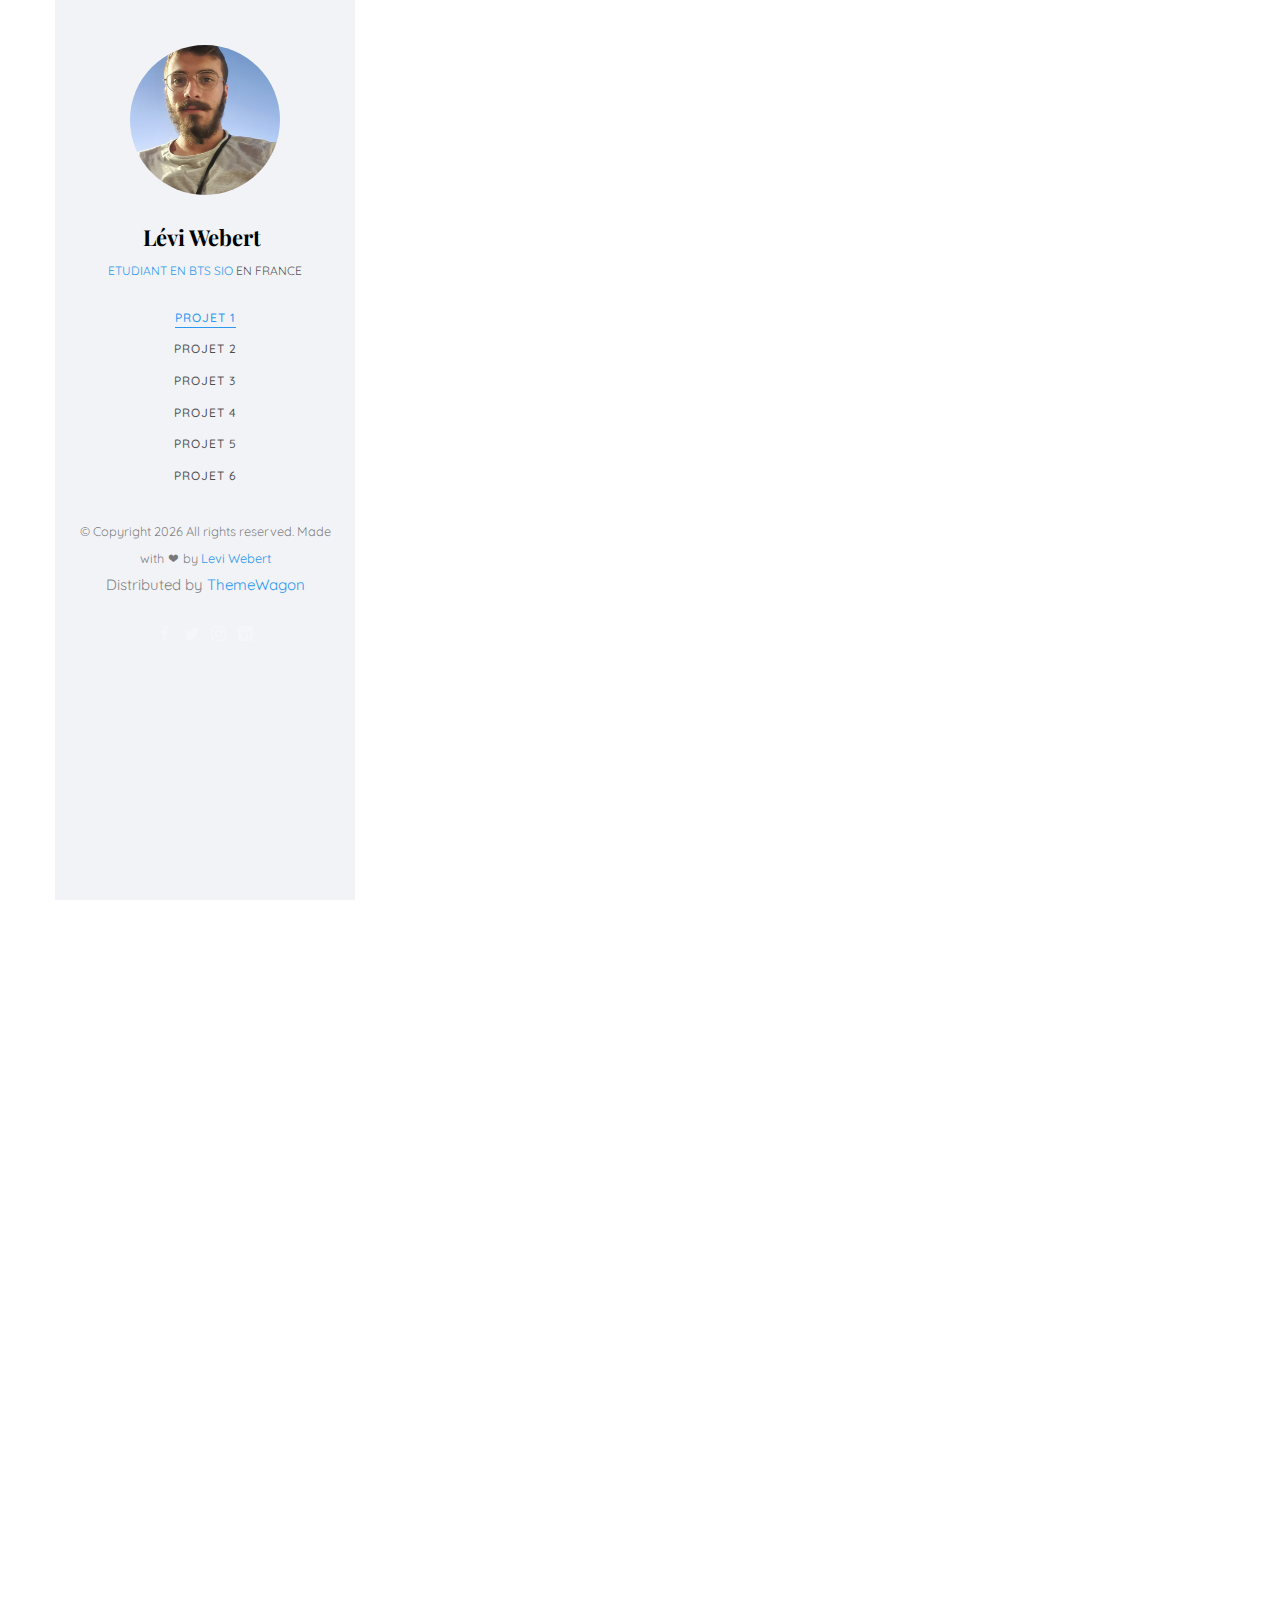
==== portfolio.html @ 9b95a0f9 "Ajout des projets du portfolio" ====
<!DOCTYPE HTML>
<html>
<head>
    <meta charset="utf-8">
    <meta http-equiv="X-UA-Compatible" content="IE=edge">
    <title>Levi Webert</title>
    <meta name="viewport" content="width=device-width, initial-scale=1">
    <meta name="description" content="" />
    <meta name="keywords" content="" />
    <meta name="author" content="" />

    <!-- Facebook and Twitter integration -->
    <meta property="og:title" content=""/>
    <meta property="og:image" content=""/>
    <meta property="og:url" content=""/>
    <meta property="og:site_name" content=""/>
    <meta property="og:description" content=""/>
    <meta name="twitter:title" content="" />
    <meta name="twitter:image" content="" />
    <meta name="twitter:url" content="" />
    <meta name="twitter:card" content="" />

    <!-- Place favicon.ico and apple-touch-icon.png in the root directory -->
    <link rel="shortcut icon" href="favicon.ico">

    <link href="https://fonts.googleapis.com/css?family=Quicksand:300,400,500,700" rel="stylesheet">
    <link href="https://fonts.googleapis.com/css?family=Playfair+Display:400,400i,700" rel="stylesheet">

    <!-- Animate.css -->
    <link rel="stylesheet" href="css/animate.css">
    <!-- Icomoon Icon Fonts-->
    <link rel="stylesheet" href="css/icomoon.css">
    <!-- Bootstrap  -->
    <link rel="stylesheet" href="css/bootstrap.css">
    <!-- Flexslider  -->
    <link rel="stylesheet" href="css/flexslider.css">
    <!-- Flaticons  -->
    <link rel="stylesheet" href="fonts/flaticon/font/flaticon.css">
    <!-- Owl Carousel -->
    <link rel="stylesheet" href="css/owl.carousel.min.css">
    <link rel="stylesheet" href="css/owl.theme.default.min.css">
    <!-- Theme style  -->
    <link rel="stylesheet" href="css/style.css">

    <!-- Modernizr JS -->
    <script src="js/modernizr-2.6.2.min.js"></script>
    <!-- FOR IE9 below -->
    <!--[if lt IE 9]>
    <script src="js/respond.min.js"></script>
    <![endif]-->

</head>
<div id="colorlib-page">
    <div class="container-wrap">
        <a href="#" class="js-colorlib-nav-toggle colorlib-nav-toggle" data-toggle="collapse" data-target="#navbar" aria-expanded="false" aria-controls="navbar"><i></i></a>
        <aside id="colorlib-aside" role="complementary" class="border js-fullheight">
            <div class="text-center">
                <div class="author-img" style="background-image: url(images/photoProfil.jpg);"></div>
                <h1 id="colorlib-logo"><a href="index.html">Lévi Webert</a></h1>
                <span class="position"><a href="#">Etudiant en BTS SIO</a> en France</span>
            </div>
            <nav id="colorlib-main-menu" role="navigation" class="navbar">
                <div id="navbar" class="collapse">
                    <ul>
                        <li class="active"><a href="#" data-nav-section="projet1">Projet 1</a></li>
                        <li class="active"><a href="#" data-nav-section="projet2">Projet 2</a></li>
                        <li class="active"><a href="#" data-nav-section="projet3">Projet 3</a></li>
                        <li class="active"><a href="#" data-nav-section="projet4">Projet 4</a></li>
                        <li class="active"><a href="#" data-nav-section="projet5">Projet 5</a></li>
                        <li class="active"><a href="#" data-nav-section="projet6">Projet 6</a></li>

                    </ul>
                </div>
            </nav>

            <div class="colorlib-footer">
                <p><small>&copy; <!-- Link back to Colorlib can't be removed. Template is licensed under CC BY 3.0. -->
                    Copyright <script>document.write(new Date().getFullYear());</script> All rights reserved. Made with <i class="icon-heart" aria-hidden="true"></i> by <a href="https://colorlib.com" target="_blank">Levi Webert</a>
                    <!-- Link back to Colorlib can't be removed. Template is licensed under CC BY 3.0. --> </small> <span>Distributed by <a href="https://themewagon.com" target="_blank">ThemeWagon</a></span> </p>
                <ul>
                    <li><a href="#"><i class="icon-facebook2"></i></a></li>
                    <li><a href="#"><i class="icon-twitter2"></i></a></li>
                    <li><a href="#"><i class="icon-instagram"></i></a></li>
                    <li><a href="#"><i class="icon-linkedin2"></i></a></li>
                </ul>
            </div>

        </aside>
        <div id="colorlib-main">
            <section class="colorlib-work" data-section="projet1">
                <div class="colorlib-narrow-content">
                    <div class="row">
                        <div class="col-md-12 col-md-offset-3 col-md-pull-3 animate-box" data-animate-effect="fadeInLeft">
                            <span class="heading-meta">Projet 1</span>
                            <h2 class="colorlib-heading">Projet QCM de première année</h2>
                            <p class="bg-info">Présentation du projet :</p>
                            <p class="">Le présent projet est le gros projet de la première année de BTS SIO option SLAM</p>
                            <p class="">Nous l’avons réalisé dans le cadre des cours d’atelier
                                professionnel. Nous devions gérer l’organisation de notre projet, et celle-ci n’es pas du tout bien faite.
                                Cependant, le projet a quand même pu être en partie fonctionnel et c’est pour moi la meilleure façon d’apprendre
                                c’est-à-dire en commençant par commettre des erreurs et les assumer. J’assume ainsi devant vous aujourd’hui mes
                                erreurs passées mais dont je suis fier, car aujourd’hui elles m’ont permis de comprendre comment bien travailler son
                                code.</p>
                            <p class="bg-info">Expressions des besoins :</p>
                            <p class="">(texte de besoin tiré du document Word servant au indication du
                                TP, écris par M. Buffeteau)</p>
                            <p class="">Un questionnaire comprend plusieurs questions.</p>
                            <p class="">Une question possède plusieurs réponses possibles. Parmi toutes
                                les réponses possibles, 1 seule ou plusieurs peuvent être des bonnes réponses.</p>
                            <p id="df488bcb-a6db-42e9-9e8f-5080b9cf356f" class="">Il n’est pas possible de revenir en arrière sur les questions et
                                on considèrera, pour des mesures de simplification, que l’utilisateur donnera toujours au moins une réponse à une
                                question.</p>
                            <p id="4c7d223c-669d-45f4-9b64-6bc69dd0afb2" class="">A la fin du questionnaire, on affiche une page résultat.</p>
                            <p id="67bc4832-1713-4da9-aa6c-a50fb4dda542" class="">Pour cela, vous vous aiderez de la base de données dont le script
                                vous est fourni et dont voici le schéma.</p>
                            <p id="d41b828c-1b6f-47b3-ae16-f1a58bb932b9" class="">Définition des ressources matérielles et logicielles:</p>
                            <p id="7d6de31c-eac2-48ce-9835-cf3073b924a1" class="">Hardware : Ordinateur personnel -&gt; MacBook Air M1 2020</p>
                            <p id="c30332f6-11e2-4fc2-ba29-2db1b9392987" class="">IDE : VS code</p>
                            <p id="51d798b8-e9b6-4fe4-8b7c-fb4258df7db2" class="">Logiciel de collaboration : GitHub</p>
                            <p id="db63d56f-7ef1-43d2-a005-bd244660c845" class="">Langage utilisé : HTML ;CSS ;JAVASCRIPT ; PHP</p>
                            <p id="55cf243a-2195-4913-890a-09f595c0984a" class="">Bibliothèque et framework : JQuery, tailwind css</p>
                            <p id="522e0841-2ffd-48ea-b0c0-c4f24f7225d7" class="">Cahier des charges :</p>
                            <h2 id="2433819e-f43e-48ef-9a1c-7e7cdae07e76" class="">Front-office</h2>
                            <ul id="8fbd3c02-435c-47b8-86e4-02ea6881ab27" class="bulleted-list">
                                <li style="list-style-type:disc">S’authentifier</li>
                            </ul>
                            <ul id="b1b3e981-df2d-421c-99cc-b0febd3d26b4" class="bulleted-list">
                                <li style="list-style-type:disc">S’inscrire</li>
                            </ul>
                            <ul id="d640ede6-6d21-4a39-b50d-3d0a6448102b" class="bulleted-list">
                                <li style="list-style-type:disc">Choix du questionnaire</li>
                            </ul>
                            <ul id="0a0f3e0e-1f7a-4e76-a3ea-290a52b3479a" class="bulleted-list">
                                <li style="list-style-type:disc">Affichage des questions</li>
                            </ul>
                            <ul id="926a7f0a-72da-49a2-9eb9-3a52db3b8980" class="bulleted-list">
                                <li style="list-style-type:disc">Répondre aux questions</li>
                            </ul>
                            <ul id="492d4a70-2be3-48b2-a2d1-62c0281910b1" class="bulleted-list">
                                <li style="list-style-type:disc">Page de résultat</li>
                            </ul>
                            <h2 id="0a108e2e-4918-419d-9729-b75dfba72956" class="">Back-office</h2>
                            <ul id="d130e723-f9c9-4b17-8b44-4b4244e4eb8b" class="bulleted-list">
                                <li style="list-style-type:disc">Création d’une nouvelle question avec ses réponses.</li>
                            </ul>
                            <ul id="7f78e2ec-c58f-4bd8-afdb-90f4682bc3d9" class="bulleted-list">
                                <li style="list-style-type:disc">Création d’un nouveau questionnaire.</li>
                            </ul>
                            <ul id="9b3bcda0-8187-4a06-8681-250b6322b9af" class="bulleted-list">
                                <li style="list-style-type:disc">Affectation des questions à un questionnaire.</li>
                            </ul>
                            <a href="https://github.com/GloireDianzenza/ProjetQCM">Lien vers le repositorie GITHUB du projet</a>
                            <a href="http://localhost:8888/SIO1B/ProjetQCM/vueAuthentification/acceuil.php">Lien vers le projet QCM</a>
                        </div>

                    </div>

                </div>


            </section>
            <section class="colorlib-work" data-section="projet2">
                <div class="colorlib-narrow-content">
                    <div class="row">
                        <div class="col-md-12 col-md-offset-3 col-md-pull-3 animate-box" data-animate-effect="fadeInLeft">
                            <span class="heading-meta">Projet 2</span>
                            <h2 class="colorlib-heading">Projet de stage de première année</h2>
                            <p class="bg-info" id="e557397b-94f0-4e34-82c6-fc3f5ed89de3" class="">Expressions des besoins :</p>
                            <p id="939169bd-5fcc-425b-9935-db30ccbe8845" class="">L’entreprise Sogefa-France a besoin d’un site internet pour
                                proposer ses services en lignes. Elle effectue des travaux de ravalement de façades et d’isolation thermique
                                d’extérieure. Pour pouvoir toucher des clients dans toute la France et proposer des devis plus facilement le site
                                devra être centré sur la présentation des services proposés et sur l’accès à des formulaires de contact qui
                                permettront au client de faire une demande de devis en ligne. Ensuite, Sogefa pourra récupérer les demandes du
                                client et ses coordonnées pour pouvoir le contacter et faire un devis avec lui. Le site devra donc être très
                                présentable et simple à comprendre pour les utilisateurs en proposant quelques formulaires de contact.</p>
                            <p id="9cf8974a-85ac-406e-a505-768ad5971022" class="">Définition des ressources matérielles et logicielles:</p>
                            <p id="668ca1e7-ca42-4476-af97-8a0a1e3e8839" class="">En complément de WordPress j’ai utilisé les extensions suivantes :
                            </p>
                            <ul id="5dbf00ae-a08d-4064-a6ce-8864d6046549" class="bulleted-list">
                                <li style="list-style-type:disc">elementor pro pour ses formulaires et quelque très bon widget qu’il propose</li>
                            </ul>
                            <ul id="35b35f75-2511-4ee4-83b9-03edd8a39809" class="bulleted-list">
                                <li style="list-style-type:disc">contact form 7 pour proposer des formulaires de contact simple</li>
                            </ul>
                            <ul id="edfd6aa0-5e7a-4bcd-8575-83a93e9cc53f" class="bulleted-list">
                                <li style="list-style-type:disc">jetpopup pour pouvoir créer des popup</li>
                            </ul>
                            <ul id="6043be45-2733-416b-bee1-709f1ec58cfa" class="bulleted-list">
                                <li style="list-style-type:disc">et quelque autre extension pour booster les performances du site et permettre son
                                    référencement</li>
                            </ul>
                            <p id="3db727d8-db89-4efe-b7dd-4b5cef056682" class="">Je le fais avec un Mac M1 sur la dernière version de MacOs en
                                utilisant le navigateur opéra. Pour héberger le site on utilise les services d’hébergement de IONOS.</p>
                            <p id="edc45229-fd71-46bb-8a23-88b5f0cb7b30" class="">Cahier des charges :</p>
                            <p id="edd2ca22-6d12-4a0c-961c-d4f26aa39b47" class="">Le site devra présenter 8 pages :</p>
                            <ul id="6bb8120a-9d2e-41a0-8265-e6449185dd76" class="bulleted-list">
                                <li style="list-style-type:disc">La page d’accueil qui présente brièvement l’entreprise et les services proposés
                                </li>
                            </ul>
                            <ul id="3e5bdfdd-4d24-4883-8b8d-82cdfa90a972" class="bulleted-list">
                                <li style="list-style-type:disc">Deux pages présentant les 2 services que fait notre client</li>
                            </ul>
                            <ul id="1d0c1c76-ce13-4639-b6e2-3753ecd60ed2" class="bulleted-list">
                                <li style="list-style-type:disc">une page présentant des réalisations de services déjà réalisés</li>
                            </ul>
                            <ul id="f30fd2cb-79f7-4456-aad7-967e7b2dd12e" class="bulleted-list">
                                <li style="list-style-type:disc">une page qui présente un catalogue sous forme de livre à lire</li>
                            </ul>
                            <ul id="a8e9e442-a013-4412-877d-4a94335e02d0" class="bulleted-list">
                                <li style="list-style-type:disc">une page « qui sommes-nous »</li>
                            </ul>
                            <ul id="4168c476-f94f-45bc-a427-39c1d18a8884" class="bulleted-list">
                                <li style="list-style-type:disc">une page contactez-nous avec un formulaire de contact et une page Devis qui propose
                                    un ---formulaire pour faire un devis</li>
                            </ul>
                            <ul id="9c876a2a-86ed-4294-b3cf-192bffc96ffe" class="bulleted-list">
                                <li style="list-style-type:disc">Aussi il devra permettre de :</li>
                            </ul>
                            <ul id="7e6d4348-92e8-45fb-9db3-9bb0e9fdecce" class="bulleted-list">
                                <li style="list-style-type:disc">Réaliser un devis et l’envoyer à Sogefa</li>
                            </ul>
                            <ul id="b59a88d5-314e-47a9-9f71-fa2dbdc7d275" class="bulleted-list">
                                <li style="list-style-type:disc">Contacter sogefa</li>
                            </ul>
                            <ul id="291a90a9-37a6-4e7e-ad9f-a7e6f1536ac0" class="bulleted-list">
                                <li style="list-style-type:disc">Faire une demande de rappel immédiat</li>
                            </ul>
                            <a href="https://sogefa-france.fr/">Lien vers le site en ligne</a>
                        </div>
                    </div>
                </div>

            </section>
            <section class="colorlib-work" data-section="projet3">
                <div class="colorlib-narrow-content">
                    <div class="row">
                        <div class="col-md-12 col-md-offset-3 col-md-pull-3 animate-box" data-animate-effect="fadeInLeft">
                            <span class="heading-meta">Projet 3</span>
                            <h2 class="colorlib-heading">Projet de deuxième année (version WEB)</h2>
                            <p class="bg-info" id="b79f55f7-a541-41b0-938c-86713af15711" class="">Présentation du projet :</p>
                            <p id="b2ff0a31-8f84-4cb9-aa36-cac928ea189f" class="">Le projet Auto-École-ORT est une interface de gestion pour une
                                auto-école avec un front-office pour l’élève, un autre pour le moniteur, et un back-office pour l’admin. On peut y
                                consulter des plannings et différentes statistiques.</p>
                            <p id="9e5b5fbd-3c44-439e-8449-1121477b97e1" class="">Il s’agit de la version Web qui est faites en php avec le
                                framework Symfony.</p>
                            <p class="bg-info" id="90f60851-f8b5-4c34-aec9-dfe671223350" class="">Expressions des besoins :</p>
                            <p id="b276141a-59b9-4114-954a-0b6c1a04b25f" class="">L’application propose les fonctionnalités suivantes :</p>
                            <ul id="78d38971-e0a8-4698-9ed3-1ae017ee819b" class="bulleted-list">
                                <li style="list-style-type:disc">Gestion des leçons</li>
                            </ul>
                            <ul id="a78b11c7-12c9-4a82-a246-6cb796976273" class="bulleted-list">
                                <li style="list-style-type:disc">Gestion des moniteurs</li>
                            </ul>
                            <ul id="c1226f74-bb8a-48f9-a026-d9e0b8fd780f" class="bulleted-list">
                                <li style="list-style-type:disc">Gestion des véhicules</li>
                            </ul>
                            <ul id="ea2008aa-9da1-42f2-8152-947036a48efd" class="bulleted-list">
                                <li style="list-style-type:disc">Gestion des élèves</li>
                            </ul>
                            <ul id="49e45b78-0555-47ec-978f-836972f5af90" class="bulleted-list">
                                <li style="list-style-type:disc">Gestion des licences</li>
                            </ul>
                            <ul id="dcf358bf-89b8-4080-a00a-57b15b216f5e" class="bulleted-list">
                                <li style="list-style-type:disc">Gestion des catégories</li>
                            </ul>
                            <p class="bg-info" id="a88bdde6-79e2-4790-9c64-c94354bc4b9e" class="">Définition des ressources matérielles et logicielles:</p>
                            <p id="81582dff-c153-4809-8d98-ebc0c5c44db5" class="">Ordinateur personnel =&gt; MacBook Air M1 2020</p>
                            <p id="a2ab7c92-b66a-481a-8218-e5d34457464f" class="">IDE =&gt; PhpStorm</p>
                            <p id="18a46134-ed5d-4717-baff-905b18775648" class="">Techno =&gt; html, php, Symfony</p>
                            <p id="72907b99-b1c2-4f03-a9cc-4123a4425dc6" class="">Cahier des charges :</p>
                            <p id="abfc0d50-29c6-43f0-a762-35df81ed8377" class=""><strong>Pour un élève</strong></p>
                            <ul id="33586444-b9a1-4d38-b96a-6f641b512f1f" class="bulleted-list">
                                <li style="list-style-type:disc">Se connecter<ul id="d5905da9-b932-4d19-b442-19de42650e53" class="bulleted-list">
                                        <li style="list-style-type:circle">Inscription d’un élève (uniquement pour le projet WEB)</li>
                                    </ul>
                                </li>
                            </ul>
                            <ul id="3c4499b0-948a-40c5-89fc-3b247d3ddbc7" class="bulleted-list">
                                <li style="list-style-type:disc">Modifier ses informations personnelles</li>
                            </ul>
                            <ul id="a5af8932-afe2-473c-9415-868339200a75" class="bulleted-list">
                                <li style="list-style-type:disc">Visualiser son planning</li>
                            </ul>
                            <ul id="237941b0-94e3-49c5-847a-23c7d76e599d" class="bulleted-list">
                                <li style="list-style-type:disc">S’inscrire à une leçon</li>
                            </ul>
                            <ul id="5a7fce29-abae-46d3-b1ec-6d5f613fc482" class="bulleted-list">
                                <li style="list-style-type:disc">Obtenir quelques statistiques :<ul id="144055cc-ddb6-4f79-b0fe-fed62202e011"
                                                                                                    class="bulleted-list">
                                        <li style="list-style-type:circle">Connaître le montant actuel de son permis en fonction des leçons réglées
                                            ou pas.</li>
                                    </ul>
                                    <ul id="59b7fde9-3287-4f15-a6c5-b0df63e83911" class="bulleted-list">
                                        <li style="list-style-type:circle">Connaître le montant des leçons qu’il lui reste à payer.</li>
                                    </ul>
                                    <ul id="b40938d6-2b52-4f59-813f-e7cb734699b4" class="bulleted-list">
                                        <li style="list-style-type:circle">Connaître son nombre de leçons déjà passées, à faire, …</li>
                                    </ul>
                                </li>
                            </ul>
                            <p id="ff4a5c8b-a607-458a-82f2-2162d91a3084" class=""><strong>Pour un moniteur</strong></p>
                            <ul id="526c9409-758c-495e-9d07-09365eac16cd" class="bulleted-list">
                                <li style="list-style-type:disc">Se connecter</li>
                            </ul>
                            <ul id="701f08ef-53f5-48b6-b2a2-0e9b3975c6a3" class="bulleted-list">
                                <li style="list-style-type:disc">Modifier ses informations personnelles</li>
                            </ul>
                            <ul id="201f149c-5c08-4961-a5e8-9bfcc5fff1da" class="bulleted-list">
                                <li style="list-style-type:disc">Visualiser son planning</li>
                            </ul>
                            <ul id="4e17b8bb-d9ec-424f-9cb4-a2861616dd70" class="bulleted-list">
                                <li style="list-style-type:disc">Ajouter une nouvelle licence qu’il vient d’obtenir</li>
                            </ul>
                            <ul id="9bf83642-81c0-4e66-afc7-312b2bc48c09" class="bulleted-list">
                                <li style="list-style-type:disc">Obtenir quelques statistiques :<ul id="6d60e884-3f34-4f8f-833e-a4ed4d527065"
                                                                                                    class="bulleted-list">
                                        <li style="list-style-type:circle">Connaître son chiffre d’affaires : à la journée / à la semaine / au mois
                                            / par trimestre ….</li>
                                    </ul>
                                    <ul id="fb2ff1a5-e086-4dda-94bc-6ad4b5c2bc6b" class="bulleted-list">
                                        <li style="list-style-type:circle">Connaître son nombre de leçons : à la journée / à la semaine / au mois /
                                            par trimestre ….</li>
                                    </ul>
                                </li>
                            </ul>
                            <p id="d0e85d27-4f9f-4c97-8ced-91869987a946" class=""><strong>Pour la responsable de l’auto-école</strong></p>
                            <ul id="3b10be46-4736-4f96-8463-e763ffb5e114" class="bulleted-list">
                                <li style="list-style-type:disc">Se connecter</li>
                            </ul>
                            <ul id="09538d36-67fb-4331-ac2f-2bd8d1b0f731" class="bulleted-list">
                                <li style="list-style-type:disc">Obtenir diverses statistiques<ul id="22cd0b55-f13d-4c1b-bf8e-6c76d9b487bb"
                                                                                                  class="bulleted-list">
                                        <li style="list-style-type:circle">Connaître le ou les véhicules les plus utilisés</li>
                                    </ul>
                                    <ul id="4d6b95c7-0467-4b04-a5c5-60856dc1749b" class="bulleted-list">
                                        <li style="list-style-type:circle">Connaître son chiffre d’affaires : à la journée / à la semaine / au mois
                                            / par trimestre ….</li>
                                    </ul>
                                    <ul id="731acbff-549d-4289-9653-2b47aeded54a" class="bulleted-list">
                                        <li style="list-style-type:circle">Connaître le ou les moniteurs les plus sollicités</li>
                                    </ul>
                                    <ul id="cac5d7f9-7526-4eae-a74e-66988accb1e8" class="bulleted-list">
                                        <li style="list-style-type:circle">Connaître le nombre de leçons<ul
                                                    id="3c183daf-5cb3-4d47-bdfa-5b0987b3f304" class="bulleted-list">
                                                <li style="list-style-type:square">Par moniteur</li>
                                            </ul>
                                            <ul id="0d18f9d4-aff4-44fa-99b7-66d073e61d7a" class="bulleted-list">
                                                <li style="list-style-type:square">Par véhicule</li>
                                            </ul>
                                            <ul id="0f5e50e4-71b3-476d-b01b-0dedabd45561" class="bulleted-list">
                                                <li style="list-style-type:square">Par catégorie</li>
                                            </ul>
                                        </li>
                                    </ul>
                                </li>
                            </ul>
                            <ul id="223e2e0b-d429-4c51-9e39-210cc96e81dc" class="bulleted-list">
                                <li style="list-style-type:disc">Ajouter un nouveau véhicule<ul id="c6704b75-54be-417c-9400-6c6b912493e5"
                                                                                                class="bulleted-list">
                                        <li style="list-style-type:circle">Modifier un véhicule</li>
                                    </ul>
                                </li>
                            </ul>
                            <ul id="3de3bc8b-c2aa-4b83-b8ed-79707dc71921" class="bulleted-list">
                                <li style="list-style-type:disc">Ajouter une nouvelle catégorie<ul id="94934c03-bd78-4ad3-bff7-9996a126fb66"
                                                                                                   class="bulleted-list">
                                        <li style="list-style-type:circle">Modifier une catégorie</li>
                                    </ul>
                                </li>
                            </ul>
                            <ul id="278b1408-4f29-4c8f-86b4-3c363dd4dd11" class="bulleted-list">
                                <li style="list-style-type:disc">Ajouter un nouveau moniteur</li>
                            </ul>
                            <ul id="a14f76b2-1a1d-4ce9-b095-83846f2342e2" class="bulleted-list">
                                <li style="list-style-type:disc">Visualiser le planning des leçons</li>
                            </ul>
                            <ul id="5582a515-9cbd-4898-97a5-0d549fb83f99" class="bulleted-list">
                                <li style="list-style-type:disc">Visualiser le planning d’un moniteur</li>
                            </ul>
                            <ul id="a5162c71-d61f-408f-b3bf-27c3ebb06b72" class="bulleted-list">
                                <li style="list-style-type:disc">Visualiser le planning d’un élève</li>
                            </ul>
                            <a href="https://github.com/ort-montreuil/BTS-SIO-ALT-G1-2023-AutoEcole-Web">Lien vers le GITHUB</a>
                        </div>
                </div>

                </div>


            </section>
            <section class="colorlib-work" data-section="projet4">
                <div class="colorlib-narrow-content">
                    <div class="row">
                        <div class="col-md-12 col-md-offset-3 col-md-pull-3 animate-box" data-animate-effect="fadeInLeft">
                            <span class="heading-meta">Projet 4</span>
                            <h2 class="colorlib-heading">Projet AppDon</h2>
                            <p class="bg-info" id="088efc12-1611-4a11-92ba-d2452ff95c7d" class="">Présentation du projet :</p>
                            <p id="7ff41837-07fd-4f09-91bf-a6a999c55759" class="">On veut proposer une plateforme web pour faire des dons.</p>
                            <p id="157c3101-7d3e-4f8b-bbad-4166b09ba762" class="">Expressions des besoins :</p>
                            <p id="a2b75ab5-544d-4e06-bd4e-a0328fe9a9ab" class="">C’est une application permettant:</p>
                            <ul id="b62aad04-2756-4d9d-84a4-a61c0d2578f8" class="bulleted-list">
                                <li style="list-style-type:disc">à un utilisateur de faire des promesses de dons pour différentes campagnes</li>
                            </ul>
                            <ul id="715d386d-c6b1-45eb-9571-c1b56fbe736f" class="bulleted-list">
                                <li style="list-style-type:disc">à un utilisateur authentifié, d’accéder à un backoffice permettant de gérer les
                                    campagnes, de marquer si une promesse de don a été honorée et visualiser des informations récapitulatives dans
                                    un dashboard</li>
                            </ul>
                            <p id="787d51d2-bd3b-4c56-97a1-08a89945204a" class="">Définition des ressources matérielles et logicielles :</p>
                            <p class="bg-info" id="4213c603-2f8d-4bbe-b8ca-e088dab0c789" class="">Cahier des charges :</p>
                            <ul id="4f9261d9-1647-4ee3-ae3e-cca803f351c8" class="bulleted-list">
                                <li style="list-style-type:disc">Un utilisateur anonyme doit avoir accès à une page d’accueil recensant les
                                    campagnes</li>
                            </ul>
                            <ul id="16d451ec-378b-48cc-aaad-7323d5216b79" class="bulleted-list">
                                <li style="list-style-type:disc">Un utilisateur anonyme peut créer une promesse de don</li>
                            </ul>
                            <ul id="eaf82212-31e6-4d6b-828a-cb19108cefd0" class="bulleted-list">
                                <li style="list-style-type:disc">Un utilisateur possédant un compte doit pouvoir s’authentifier pour accéder à
                                    l’interface de gestion</li>
                            </ul>
                            <ul id="29140cda-34fb-40a3-b628-53bd16861e58" class="bulleted-list">
                                <li style="list-style-type:disc">Un utilisateur authentifié doit pouvoir créer une campagne de dons</li>
                            </ul>
                            <ul id="be0193fc-6d62-42ef-8d1a-596f2cef3e15" class="bulleted-list">
                                <li style="list-style-type:disc">Un utilisateur authentifié doit pouvoir visualiser une campagne de dons</li>
                            </ul>
                            <ul id="9419df72-6393-45c8-b7c2-cb254a5b5487" class="bulleted-list">
                                <li style="list-style-type:disc">Un utilisateur authentifié doit pouvoir voir la liste des promesses de dons d’une
                                    campagne</li>
                            </ul>
                            <ul id="a0b25583-2a68-47a2-ab2c-a52ef4b58284" class="bulleted-list">
                                <li style="list-style-type:disc">Un utilisateur authentifié doit pouvoir marquer une promesse de don comme honorée
                                    avec une date</li>
                            </ul>
                            <ul id="07c36fc5-3bcf-4fa1-8c73-d0c00f03e7b0" class="bulleted-list">
                                <li style="list-style-type:disc">Un utilisateur authentifié doit pouvoir éditer une campagne de dons</li>
                            </ul>
                            <ul id="53d66b6d-fc15-43cc-b5f4-e97cfa7a2fbb" class="bulleted-list">
                                <li style="list-style-type:disc">Injecter des données via les fixtures</li>
                            </ul>
                        </div>
                    </div>
                </div>



            </section>
            <section class="colorlib-work" data-section="projet5">
                <div class="colorlib-narrow-content">
                    <div class="row">
                        <div class="col-md-12 col-md-offset-3 col-md-pull-3 animate-box" data-animate-effect="fadeInLeft">
                            <span class="heading-meta">Projet 5</span>
                            <h2 class="colorlib-heading">Projet Global Digital Formation</h2>
                            <p class="bg-info" id="a2a3d408-f863-47ee-9f66-061ad133560f" class="">Présentation du projet :</p>
                            <p id="0c09af38-10fb-4e04-b5e6-edaa6b487f27" class="">Afin de proposer ses formations en ligne, notre client a besoin
                                d’un site qui lui permettra d’afficher ses formations avec un beau design du site. On a donc réutilisé un site
                                existant dans lequel je devais changer les couleurs. Pour mon entrainement personnel, j’ai ajouté une fonctionnalité
                                dans le back-office permettant d’ajouter une formation qui s’affiche automatiquement dans le site. Le site est
                                hébergé sur un serveur IONOS.</p>
                            <p id="327169aa-2269-41ae-9443-0603c414ae43" class="">Expressions des besoins :</p>
                            <p id="c22dbb35-1678-4352-9c74-5cc7f2a5c685" class="">Site qui affiche les formations proposées par le client.</p>
                            <p id="0371d864-8bc6-458b-8648-efcf24ac56ef" class="">Définition des ressources matérielles et logicielles :</p>
                            <p id="67f97e1c-1a5b-4c00-9fe1-bb367d38b8f9" class="">Mon ordinateur perso ; PHP Storm ; PHP ; Symfony ; ancien site
                                qu’on réutilise</p>
                            <p class="bg-info" id="d372b7f8-a1d1-430c-8889-3ee7596f04e9" class="">Cahier des charges :</p>
                            <ul id="a0ee24e3-b639-40d1-a942-57b5349e830a" class="bulleted-list">
                                <li style="list-style-type:disc">Mettre le site au couleur de l’entreprise</li>
                            </ul>
                            <ul id="d55ebf89-8a6e-43bf-96ec-176dad37c7f2" class="bulleted-list">
                                <li style="list-style-type:disc">Mettre le logo de Global Digital Formation</li>
                            </ul>
                            <ul id="35b7ec07-bb9c-4325-8b8f-4e78bd73415f" class="bulleted-list">
                                <li style="list-style-type:disc">Enlever les sections demandés(jugés inutiles)</li>
                            </ul>
                            <ul id="57d0371a-8052-4561-b494-a34ec82a48fd" class="bulleted-list">
                                <li style="list-style-type:disc">Faire des corrections de textes</li>
                            </ul>
                            <ul id="b01f2432-259b-4fc5-8343-436b75159729" class="bulleted-list">
                                <li style="list-style-type:disc">Créer la fonctionnalité pour ajouter une formation en tant qu’admin(back-office)
                                </li>
                            </ul>
                            <p id="64b3da27-2e46-4643-ac06-6374e3b2aa77" class="">
                                <a href="https://globaldigitalformation.fr">Lien vers le site complet</a>
                            <p class="alert-info">La fonction back-office a été finalisé en local et on commercialisé, ainsi la présentation de celle-ci ne pourra se faire qu'en local.
                                Pour se connecter à l'admin -> rajouter /admin dans l'url</p>
                        </div>
                    </div>
                </div>



            </section>
            <section class="colorlib-work" data-section="projet6">
                <div class="colorlib-narrow-content">
                    <div class="row">
                        <div class="col-md-12 col-md-offset-3 col-md-pull-3 animate-box" data-animate-effect="fadeInLeft">
                            <span class="heading-meta">Projet 6</span>
                            <h2 class="colorlib-heading">Projet deuxième année (version Software)</h2>
                            <p class="bg-info" id="b79f55f7-a541-41b0-938c-86713af15711" class="">Présentation du projet :</p>
                            <p id="b2ff0a31-8f84-4cb9-aa36-cac928ea189f" class="">Le projet Auto-École-ORT est une interface de gestion pour une
                                auto-école avec un front-office pour l’élève, un autre pour le moniteur, et un back-office pour l’admin. On peut y
                                consulter des plannings et différentes statistiques.</p>
                            <p id="9e5b5fbd-3c44-439e-8449-1121477b97e1" class="">Il s’agit de la version Web qui est faites en php avec le
                                framework Symfony.</p>
                            <p class="bg-info" id="90f60851-f8b5-4c34-aec9-dfe671223350" class="">Expressions des besoins :</p>
                            <p id="b276141a-59b9-4114-954a-0b6c1a04b25f" class="">L’application propose les fonctionnalités suivantes :</p>
                            <ul id="78d38971-e0a8-4698-9ed3-1ae017ee819b" class="bulleted-list">
                                <li style="list-style-type:disc">Gestion des leçons</li>
                            </ul>
                            <ul id="a78b11c7-12c9-4a82-a246-6cb796976273" class="bulleted-list">
                                <li style="list-style-type:disc">Gestion des moniteurs</li>
                            </ul>
                            <ul id="c1226f74-bb8a-48f9-a026-d9e0b8fd780f" class="bulleted-list">
                                <li style="list-style-type:disc">Gestion des véhicules</li>
                            </ul>
                            <ul id="ea2008aa-9da1-42f2-8152-947036a48efd" class="bulleted-list">
                                <li style="list-style-type:disc">Gestion des élèves</li>
                            </ul>
                            <ul id="49e45b78-0555-47ec-978f-836972f5af90" class="bulleted-list">
                                <li style="list-style-type:disc">Gestion des licences</li>
                            </ul>
                            <ul id="dcf358bf-89b8-4080-a00a-57b15b216f5e" class="bulleted-list">
                                <li style="list-style-type:disc">Gestion des catégories</li>
                            </ul>
                            <p class="bg-info" id="a88bdde6-79e2-4790-9c64-c94354bc4b9e" class="">Définition des ressources matérielles et logicielles:</p>
                            <p id="81582dff-c153-4809-8d98-ebc0c5c44db5" class="">Ordinateur personnel =&gt; MacBook Air M1 2020</p>
                            <p id="a2ab7c92-b66a-481a-8218-e5d34457464f" class="">IDE =&gt; IntelliJi</p>
                            <p id="18a46134-ed5d-4717-baff-905b18775648" class="">Techno =&gt; JAVA,MVC</p>
                            <p class="bg-info" id="72907b99-b1c2-4f03-a9cc-4123a4425dc6" class="">Cahier des charges :</p>
                            <p id="abfc0d50-29c6-43f0-a762-35df81ed8377" class=""><strong>Pour un élève</strong></p>
                            <ul id="3c4499b0-948a-40c5-89fc-3b247d3ddbc7" class="bulleted-list">
                                <li style="list-style-type:disc">Modifier ses informations personnelles</li>
                            </ul>
                            <ul id="a5af8932-afe2-473c-9415-868339200a75" class="bulleted-list">
                                <li style="list-style-type:disc">Visualiser son planning</li>
                            </ul>
                            <ul id="237941b0-94e3-49c5-847a-23c7d76e599d" class="bulleted-list">
                                <li style="list-style-type:disc">S’inscrire à une leçon</li>
                            </ul>
                            <ul id="5a7fce29-abae-46d3-b1ec-6d5f613fc482" class="bulleted-list">
                                <li style="list-style-type:disc">Obtenir quelques statistiques :<ul id="144055cc-ddb6-4f79-b0fe-fed62202e011"
                                                                                                    class="bulleted-list">
                                        <li style="list-style-type:circle">Connaître le montant actuel de son permis en fonction des leçons réglées
                                            ou pas.</li>
                                    </ul>
                                    <ul id="59b7fde9-3287-4f15-a6c5-b0df63e83911" class="bulleted-list">
                                        <li style="list-style-type:circle">Connaître le montant des leçons qu’il lui reste à payer.</li>
                                    </ul>
                                    <ul id="b40938d6-2b52-4f59-813f-e7cb734699b4" class="bulleted-list">
                                        <li style="list-style-type:circle">Connaître son nombre de leçons déjà passées, à faire, …</li>
                                    </ul>
                                </li>
                            </ul>
                            <p id="ff4a5c8b-a607-458a-82f2-2162d91a3084" class=""><strong>Pour un moniteur</strong></p>
                            <ul id="526c9409-758c-495e-9d07-09365eac16cd" class="bulleted-list">
                                <li style="list-style-type:disc">Se connecter</li>
                            </ul>
                            <ul id="701f08ef-53f5-48b6-b2a2-0e9b3975c6a3" class="bulleted-list">
                                <li style="list-style-type:disc">Modifier ses informations personnelles</li>
                            </ul>
                            <ul id="201f149c-5c08-4961-a5e8-9bfcc5fff1da" class="bulleted-list">
                                <li style="list-style-type:disc">Visualiser son planning</li>
                            </ul>
                            <ul id="4e17b8bb-d9ec-424f-9cb4-a2861616dd70" class="bulleted-list">
                                <li style="list-style-type:disc">Ajouter une nouvelle licence qu’il vient d’obtenir</li>
                            </ul>
                            <ul id="9bf83642-81c0-4e66-afc7-312b2bc48c09" class="bulleted-list">
                                <li style="list-style-type:disc">Obtenir quelques statistiques :<ul id="6d60e884-3f34-4f8f-833e-a4ed4d527065"
                                                                                                    class="bulleted-list">
                                        <li style="list-style-type:circle">Connaître son chiffre d’affaires : à la journée / à la semaine / au mois
                                            / par trimestre ….</li>
                                    </ul>
                                    <ul id="fb2ff1a5-e086-4dda-94bc-6ad4b5c2bc6b" class="bulleted-list">
                                        <li style="list-style-type:circle">Connaître son nombre de leçons : à la journée / à la semaine / au mois /
                                            par trimestre ….</li>
                                    </ul>
                                </li>
                            </ul>
                            <p id="d0e85d27-4f9f-4c97-8ced-91869987a946" class=""><strong>Pour la responsable de l’auto-école</strong></p>
                            <ul id="3b10be46-4736-4f96-8463-e763ffb5e114" class="bulleted-list">
                                <li style="list-style-type:disc">Se connecter</li>
                            </ul>
                            <ul id="09538d36-67fb-4331-ac2f-2bd8d1b0f731" class="bulleted-list">
                                <li style="list-style-type:disc">Obtenir diverses statistiques<ul id="22cd0b55-f13d-4c1b-bf8e-6c76d9b487bb"
                                                                                                  class="bulleted-list">
                                        <li style="list-style-type:circle">Connaître le ou les véhicules les plus utilisés</li>
                                    </ul>
                                    <ul id="4d6b95c7-0467-4b04-a5c5-60856dc1749b" class="bulleted-list">
                                        <li style="list-style-type:circle">Connaître son chiffre d’affaires : à la journée / à la semaine / au mois
                                            / par trimestre ….</li>
                                    </ul>
                                    <ul id="731acbff-549d-4289-9653-2b47aeded54a" class="bulleted-list">
                                        <li style="list-style-type:circle">Connaître le ou les moniteurs les plus sollicités</li>
                                    </ul>
                                    <ul id="cac5d7f9-7526-4eae-a74e-66988accb1e8" class="bulleted-list">
                                        <li style="list-style-type:circle">Connaître le nombre de leçons<ul
                                                    id="3c183daf-5cb3-4d47-bdfa-5b0987b3f304" class="bulleted-list">
                                                <li style="list-style-type:square">Par moniteur</li>
                                            </ul>
                                            <ul id="0d18f9d4-aff4-44fa-99b7-66d073e61d7a" class="bulleted-list">
                                                <li style="list-style-type:square">Par véhicule</li>
                                            </ul>
                                            <ul id="0f5e50e4-71b3-476d-b01b-0dedabd45561" class="bulleted-list">
                                                <li style="list-style-type:square">Par catégorie</li>
                                            </ul>
                                        </li>
                                    </ul>
                                </li>
                            </ul>
                            <ul id="223e2e0b-d429-4c51-9e39-210cc96e81dc" class="bulleted-list">
                                <li style="list-style-type:disc">Ajouter un nouveau véhicule<ul id="c6704b75-54be-417c-9400-6c6b912493e5"
                                                                                                class="bulleted-list">
                                        <li style="list-style-type:circle">Modifier un véhicule</li>
                                    </ul>
                                </li>
                            </ul>
                            <ul id="3de3bc8b-c2aa-4b83-b8ed-79707dc71921" class="bulleted-list">
                                <li style="list-style-type:disc">Ajouter une nouvelle catégorie<ul id="94934c03-bd78-4ad3-bff7-9996a126fb66"
                                                                                                   class="bulleted-list">
                                        <li style="list-style-type:circle">Modifier une catégorie</li>
                                    </ul>
                                </li>
                            </ul>
                            <ul id="278b1408-4f29-4c8f-86b4-3c363dd4dd11" class="bulleted-list">
                                <li style="list-style-type:disc">Ajouter un nouveau moniteur</li>
                            </ul>
                            <ul id="a14f76b2-1a1d-4ce9-b095-83846f2342e2" class="bulleted-list">
                                <li style="list-style-type:disc">Visualiser le planning des leçons</li>
                            </ul>
                            <ul id="5582a515-9cbd-4898-97a5-0d549fb83f99" class="bulleted-list">
                                <li style="list-style-type:disc">Visualiser le planning d’un moniteur</li>
                            </ul>
                            <ul id="a5162c71-d61f-408f-b3bf-27c3ebb06b72" class="bulleted-list">
                                <li style="list-style-type:disc">Visualiser le planning d’un élève</li>
                            </ul>
                                <a href="https://github.com/ort-montreuil/BST-SIO-ALT-G1-2023-AutoEcole-Software">Lien vers le GITHUB</a>
                        </div>
                    </div>
                </div>


            </section>

    </div><!-- end:colorlib-main -->
</div><!-- end:container-wrap -->
</div><!-- end:colorlib-page -->
<!-- jQuery -->
<script src="js/jquery.min.js"></script>
<!-- jQuery Easing -->
<script src="js/jquery.easing.1.3.js"></script>
<!-- Bootstrap -->
<script src="js/bootstrap.min.js"></script>
<!-- Waypoints -->
<script src="js/jquery.waypoints.min.js"></script>
<!-- Flexslider -->
<script src="js/jquery.flexslider-min.js"></script>
<!-- Owl carousel -->
<script src="js/owl.carousel.min.js"></script>
<!-- Counters -->
<script src="js/jquery.countTo.js"></script>


<!-- MAIN JS -->
<script src="js/main.js"></script>

</body>
</html>
---- css/icomoon.css ----
@font-face {
  font-family: 'icomoon';
  src:  url('fonts/icomoon.eot?6py85u');
  src:  url('fonts/icomoon.eot?6py85u#iefix') format('embedded-opentype'),
    url('fonts/icomoon.ttf?6py85u') format('truetype'),
    url('fonts/icomoon.woff?6py85u') format('woff'),
    url('fonts/icomoon.svg?6py85u#icomoon') format('svg');
  font-weight: normal;
  font-style: normal;
}

[class^="icon-"], [class*=" icon-"] {
  /* use !important to prevent issues with browser extensions that change fonts */
  font-family: 'icomoon' !important;
  speak: none;
  font-style: normal;
  font-weight: normal;
  font-variant: normal;
  text-transform: none;
  line-height: 1;

  /* Better Font Rendering =========== */
  -webkit-font-smoothing: antialiased;
  -moz-osx-font-smoothing: grayscale;
}

.icon-times:before {
  content: "\e930";
}
.icon-tick:before {
  content: "\e931";
}
.icon-plus:before {
  content: "\e932";
}
.icon-minus:before {
  content: "\e933";
}
.icon-equals:before {
  content: "\e934";
}
.icon-divide:before {
  content: "\e935";
}
.icon-chevron-right:before {
  content: "\e936";
}
.icon-chevron-left:before {
  content: "\e937";
}
.icon-arrow-right-thick:before {
  content: "\e938";
}
.icon-arrow-left-thick:before {
  content: "\e939";
}
.icon-th-small:before {
  content: "\e93a";
}
.icon-th-menu:before {
  content: "\e93b";
}
.icon-th-list:before {
  content: "\e93c";
}
.icon-th-large:before {
  content: "\e93d";
}
.icon-home:before {
  content: "\e93e";
}
.icon-arrow-forward:before {
  content: "\e93f";
}
.icon-arrow-back:before {
  content: "\e940";
}
.icon-rss:before {
  content: "\e941";
}
.icon-location:before {
  content: "\e942";
}
.icon-link:before {
  content: "\e943";
}
.icon-image:before {
  content: "\e944";
}
.icon-arrow-up-thick:before {
  content: "\e945";
}
.icon-arrow-down-thick:before {
  content: "\e946";
}
.icon-starburst:before {
  content: "\e947";
}
.icon-starburst-outline:before {
  content: "\e948";
}
.icon-star3:before {
  content: "\e949";
}
.icon-flow-children:before {
  content: "\e94a";
}
.icon-export:before {
  content: "\e94b";
}
.icon-delete2:before {
  content: "\e94c";
}
.icon-delete-outline:before {
  content: "\e94d";
}
.icon-cloud-storage:before {
  content: "\e94e";
}
.icon-wi-fi:before {
  content: "\e94f";
}
.icon-heart:before {
  content: "\e950";
}
.icon-flash:before {
  content: "\e951";
}
.icon-cancel:before {
  content: "\e952";
}
.icon-backspace:before {
  content: "\e953";
}
.icon-attachment:before {
  content: "\e954";
}
.icon-arrow-move:before {
  content: "\e955";
}
.icon-warning:before {
  content: "\e956";
}
.icon-user:before {
  content: "\e957";
}
.icon-radar:before {
  content: "\e958";
}
.icon-lock-open:before {
  content: "\e959";
}
.icon-lock-closed:before {
  content: "\e95a";
}
.icon-location-arrow:before {
  content: "\e95b";
}
.icon-info:before {
  content: "\e95c";
}
.icon-user-delete:before {
  content: "\e95d";
}
.icon-user-add:before {
  content: "\e95e";
}
.icon-media-pause:before {
  content: "\e95f";
}
.icon-group:before {
  content: "\e960";
}
.icon-chart-pie:before {
  content: "\e961";
}
.icon-chart-line:before {
  content: "\e962";
}
.icon-chart-bar:before {
  content: "\e963";
}
.icon-chart-area:before {
  content: "\e964";
}
.icon-video:before {
  content: "\e965";
}
.icon-point-of-interest:before {
  content: "\e966";
}
.icon-infinity:before {
  content: "\e967";
}
.icon-globe:before {
  content: "\e968";
}
.icon-eye:before {
  content: "\e969";
}
.icon-cog:before {
  content: "\e96a";
}
.icon-camera:before {
  content: "\e96b";
}
.icon-upload:before {
  content: "\e96c";
}
.icon-scissors:before {
  content: "\e96d";
}
.icon-refresh:before {
  content: "\e96e";
}
.icon-pin:before {
  content: "\e96f";
}
.icon-key:before {
  content: "\e970";
}
.icon-info-large:before {
  content: "\e971";
}
.icon-eject:before {
  content: "\e972";
}
.icon-download:before {
  content: "\e973";
}
.icon-zoom:before {
  content: "\e974";
}
.icon-zoom-out:before {
  content: "\e975";
}
.icon-zoom-in:before {
  content: "\e976";
}
.icon-sort-numerically:before {
  content: "\e977";
}
.icon-sort-alphabetically:before {
  content: "\e978";
}
.icon-input-checked:before {
  content: "\e979";
}
.icon-calender:before {
  content: "\e97a";
}
.icon-world2:before {
  content: "\e97b";
}
.icon-notes:before {
  content: "\e97c";
}
.icon-code:before {
  content: "\e97d";
}
.icon-arrow-sync:before {
  content: "\e97e";
}
.icon-arrow-shuffle:before {
  content: "\e97f";
}
.icon-arrow-repeat:before {
  content: "\e980";
}
.icon-arrow-minimise:before {
  content: "\e981";
}
.icon-arrow-maximise:before {
  content: "\e982";
}
.icon-arrow-loop:before {
  content: "\e983";
}
.icon-anchor:before {
  content: "\e984";
}
.icon-spanner:before {
  content: "\e985";
}
.icon-puzzle:before {
  content: "\e986";
}
.icon-power:before {
  content: "\e987";
}
.icon-plane:before {
  content: "\e988";
}
.icon-pi:before {
  content: "\e989";
}
.icon-phone:before {
  content: "\e98a";
}
.icon-microphone2:before {
  content: "\e98b";
}
.icon-media-rewind:before {
  content: "\e98c";
}
.icon-flag:before {
  content: "\e98d";
}
.icon-adjust-brightness:before {
  content: "\e98e";
}
.icon-waves:before {
  content: "\e98f";
}
.icon-social-twitter:before {
  content: "\e990";
}
.icon-social-facebook:before {
  content: "\e991";
}
.icon-social-dribbble:before {
  content: "\e992";
}
.icon-media-stop:before {
  content: "\e993";
}
.icon-media-record:before {
  content: "\e994";
}
.icon-media-play:before {
  content: "\e995";
}
.icon-media-fast-forward:before {
  content: "\e996";
}
.icon-media-eject:before {
  content: "\e997";
}
.icon-social-vimeo:before {
  content: "\e998";
}
.icon-social-tumbler:before {
  content: "\e999";
}
.icon-social-skype:before {
  content: "\e99a";
}
.icon-social-pinterest:before {
  content: "\e99b";
}
.icon-social-linkedin:before {
  content: "\e99c";
}
.icon-social-last-fm:before {
  content: "\e99d";
}
.icon-social-github:before {
  content: "\e99e";
}
.icon-social-flickr:before {
  content: "\e99f";
}
.icon-at:before {
  content: "\e9a0";
}
.icon-times-outline:before {
  content: "\e9a1";
}
.icon-plus-outline:before {
  content: "\e9a2";
}
.icon-minus-outline:before {
  content: "\e9a3";
}
.icon-tick-outline:before {
  content: "\e9a4";
}
.icon-th-large-outline:before {
  content: "\e9a5";
}
.icon-equals-outline:before {
  content: "\e9a6";
}
.icon-divide-outline:before {
  content: "\e9a7";
}
.icon-chevron-right-outline:before {
  content: "\e9a8";
}
.icon-chevron-left-outline:before {
  content: "\e9a9";
}
.icon-arrow-right-outline:before {
  content: "\e9aa";
}
.icon-arrow-left-outline:before {
  content: "\e9ab";
}
.icon-th-small-outline:before {
  content: "\e9ac";
}
.icon-th-menu-outline:before {
  content: "\e9ad";
}
.icon-th-list-outline:before {
  content: "\e9ae";
}
.icon-news2:before {
  content: "\e9b1";
}
.icon-home-outline:before {
  content: "\e9b2";
}
.icon-arrow-up-outline:before {
  content: "\e9b3";
}
.icon-arrow-forward-outline:before {
  content: "\e9b4";
}
.icon-arrow-down-outline:before {
  content: "\e9b5";
}
.icon-arrow-back-outline:before {
  content: "\e9b6";
}
.icon-trash3:before {
  content: "\e9b7";
}
.icon-rss-outline:before {
  content: "\e9b8";
}
.icon-message:before {
  content: "\e9b9";
}
.icon-location-outline:before {
  content: "\e9ba";
}
.icon-link-outline:before {
  content: "\e9bb";
}
.icon-image-outline:before {
  content: "\e9bc";
}
.icon-export-outline:before {
  content: "\e9bd";
}
.icon-cross:before {
  content: "\e9be";
}
.icon-wi-fi-outline:before {
  content: "\e9bf";
}
.icon-star-outline:before {
  content: "\e9c0";
}
.icon-media-pause-outline:before {
  content: "\e9c1";
}
.icon-mail:before {
  content: "\e9c2";
}
.icon-heart-outline:before {
  content: "\e9c3";
}
.icon-flash-outline:before {
  content: "\e9c4";
}
.icon-cancel-outline:before {
  content: "\e9c5";
}
.icon-beaker:before {
  content: "\e9c6";
}
.icon-arrow-move-outline:before {
  content: "\e9c7";
}
.icon-watch2:before {
  content: "\e9c8";
}
.icon-warning-outline:before {
  content: "\e9c9";
}
.icon-time:before {
  content: "\e9ca";
}
.icon-radar-outline:before {
  content: "\e9cb";
}
.icon-lock-open-outline:before {
  content: "\e9cc";
}
.icon-location-arrow-outline:before {
  content: "\e9cd";
}
.icon-info-outline:before {
  content: "\e9ce";
}
.icon-backspace-outline:before {
  content: "\e9cf";
}
.icon-attachment-outline:before {
  content: "\e9d0";
}
.icon-user-outline:before {
  content: "\e9d1";
}
.icon-user-delete-outline:before {
  content: "\e9d2";
}
.icon-user-add-outline:before {
  content: "\e9d3";
}
.icon-lock-closed-outline:before {
  content: "\e9d4";
}
.icon-group-outline:before {
  content: "\e9d5";
}
.icon-chart-pie-outline:before {
  content: "\e9d6";
}
.icon-chart-line-outline:before {
  content: "\e9d7";
}
.icon-chart-bar-outline:before {
  content: "\e9d8";
}
.icon-chart-area-outline:before {
  content: "\e9d9";
}
.icon-video-outline:before {
  content: "\e9da";
}
.icon-point-of-interest-outline:before {
  content: "\e9db";
}
.icon-map:before {
  content: "\e9dc";
}
.icon-key-outline:before {
  content: "\e9dd";
}
.icon-infinity-outline:before {
  content: "\e9de";
}
.icon-globe-outline:before {
  content: "\e9df";
}
.icon-eye-outline:before {
  content: "\e9e0";
}
.icon-cog-outline:before {
  content: "\e9e1";
}
.icon-camera-outline:before {
  content: "\e9e2";
}
.icon-upload-outline:before {
  content: "\e9e3";
}
.icon-support:before {
  content: "\e9e4";
}
.icon-scissors-outline:before {
  content: "\e9e5";
}
.icon-refresh-outline:before {
  content: "\e9e6";
}
.icon-info-large-outline:before {
  content: "\e9e7";
}
.icon-eject-outline:before {
  content: "\e9e8";
}
.icon-download-outline:before {
  content: "\e9e9";
}
.icon-battery-mid:before {
  content: "\e9ea";
}
.icon-battery-low:before {
  content: "\e9eb";
}
.icon-battery-high:before {
  content: "\e9ec";
}
.icon-zoom-outline:before {
  content: "\e9ed";
}
.icon-zoom-out-outline:before {
  content: "\e9ee";
}
.icon-zoom-in-outline:before {
  content: "\e9ef";
}
.icon-tag3:before {
  content: "\e9f0";
}
.icon-tabs-outline:before {
  content: "\e9f1";
}
.icon-pin-outline:before {
  content: "\e9f2";
}
.icon-message-typing:before {
  content: "\e9f3";
}
.icon-directions:before {
  content: "\e9f4";
}
.icon-battery-full:before {
  content: "\e9f5";
}
.icon-battery-charge:before {
  content: "\e9f6";
}
.icon-pipette:before {
  content: "\e9f7";
}
.icon-pencil:before {
  content: "\e9f8";
}
.icon-folder:before {
  content: "\e9f9";
}
.icon-folder-delete:before {
  content: "\e9fa";
}
.icon-folder-add:before {
  content: "\e9fb";
}
.icon-edit:before {
  content: "\e9fc";
}
.icon-document:before {
  content: "\e9fd";
}
.icon-document-delete:before {
  content: "\e9fe";
}
.icon-document-add:before {
  content: "\e9ff";
}
.icon-brush:before {
  content: "\ea00";
}
.icon-thumbs-up:before {
  content: "\ea01";
}
.icon-thumbs-down:before {
  content: "\ea02";
}
.icon-pen:before {
  content: "\ea03";
}
.icon-sort-numerically-outline:before {
  content: "\ea04";
}
.icon-sort-alphabetically-outline:before {
  content: "\ea05";
}
.icon-social-last-fm-circular:before {
  content: "\ea06";
}
.icon-social-github-circular:before {
  content: "\ea07";
}
.icon-compass:before {
  content: "\ea08";
}
.icon-bookmark:before {
  content: "\ea09";
}
.icon-input-checked-outline:before {
  content: "\ea0a";
}
.icon-code-outline:before {
  content: "\ea0b";
}
.icon-calender-outline:before {
  content: "\ea0c";
}
.icon-business-card:before {
  content: "\ea0d";
}
.icon-arrow-up:before {
  content: "\ea0e";
}
.icon-arrow-sync-outline:before {
  content: "\ea0f";
}
.icon-arrow-right:before {
  content: "\ea10";
}
.icon-arrow-repeat-outline:before {
  content: "\ea11";
}
.icon-arrow-loop-outline:before {
  content: "\ea12";
}
.icon-arrow-left:before {
  content: "\ea13";
}
.icon-flow-switch:before {
  content: "\ea14";
}
.icon-flow-parallel:before {
  content: "\ea15";
}
.icon-flow-merge:before {
  content: "\ea16";
}
.icon-document-text:before {
  content: "\ea17";
}
.icon-clipboard:before {
  content: "\ea18";
}
.icon-calculator:before {
  content: "\ea19";
}
.icon-arrow-minimise-outline:before {
  content: "\ea1a";
}
.icon-arrow-maximise-outline:before {
  content: "\ea1b";
}
.icon-arrow-down:before {
  content: "\ea1c";
}
.icon-gift:before {
  content: "\ea1d";
}
.icon-film:before {
  content: "\ea1e";
}
.icon-database:before {
  content: "\ea1f";
}
.icon-bell:before {
  content: "\ea20";
}
.icon-anchor-outline:before {
  content: "\ea21";
}
.icon-adjust-contrast:before {
  content: "\ea22";
}
.icon-world-outline:before {
  content: "\ea23";
}
.icon-shopping-bag:before {
  content: "\ea24";
}
.icon-power-outline:before {
  content: "\ea25";
}
.icon-notes-outline:before {
  content: "\ea26";
}
.icon-device-tablet:before {
  content: "\ea27";
}
.icon-device-phone:before {
  content: "\ea28";
}
.icon-device-laptop:before {
  content: "\ea29";
}
.icon-device-desktop:before {
  content: "\ea2a";
}
.icon-briefcase:before {
  content: "\ea2b";
}
.icon-stopwatch:before {
  content: "\ea2c";
}
.icon-spanner-outline:before {
  content: "\ea2d";
}
.icon-puzzle-outline:before {
  content: "\ea2e";
}
.icon-printer:before {
  content: "\ea2f";
}
.icon-pi-outline:before {
  content: "\ea30";
}
.icon-lightbulb:before {
  content: "\ea31";
}
.icon-flag-outline:before {
  content: "\ea32";
}
.icon-contacts:before {
  content: "\ea33";
}
.icon-archive2:before {
  content: "\ea34";
}
.icon-weather-stormy:before {
  content: "\ea35";
}
.icon-weather-shower:before {
  content: "\ea36";
}
.icon-weather-partly-sunny:before {
  content: "\ea37";
}
.icon-weather-downpour:before {
  content: "\ea38";
}
.icon-weather-cloudy:before {
  content: "\ea39";
}
.icon-plane-outline:before {
  content: "\ea3a";
}
.icon-phone-outline:before {
  content: "\ea3b";
}
.icon-microphone-outline:before {
  content: "\ea3c";
}
.icon-weather-windy:before {
  content: "\ea3d";
}
.icon-weather-windy-cloudy:before {
  content: "\ea3e";
}
.icon-weather-sunny:before {
  content: "\ea3f";
}
.icon-weather-snow:before {
  content: "\ea40";
}
.icon-weather-night:before {
  content: "\ea41";
}
.icon-media-stop-outline:before {
  content: "\ea42";
}
.icon-media-rewind-outline:before {
  content: "\ea43";
}
.icon-media-record-outline:before {
  content: "\ea44";
}
.icon-media-play-outline:before {
  content: "\ea45";
}
.icon-media-fast-forward-outline:before {
  content: "\ea46";
}
.icon-media-eject-outline:before {
  content: "\ea47";
}
.icon-wine:before {
  content: "\ea48";
}
.icon-waves-outline:before {
  content: "\ea49";
}
.icon-ticket:before {
  content: "\ea4a";
}
.icon-tags:before {
  content: "\ea4b";
}
.icon-plug:before {
  content: "\ea4c";
}
.icon-headphones:before {
  content: "\ea4d";
}
.icon-credit-card:before {
  content: "\ea4e";
}
.icon-coffee:before {
  content: "\ea4f";
}
.icon-book:before {
  content: "\ea50";
}
.icon-beer:before {
  content: "\ea51";
}
.icon-volume2:before {
  content: "\ea52";
}
.icon-volume-up:before {
  content: "\ea53";
}
.icon-volume-mute:before {
  content: "\ea54";
}
.icon-volume-down:before {
  content: "\ea55";
}
.icon-social-vimeo-circular:before {
  content: "\ea56";
}
.icon-social-twitter-circular:before {
  content: "\ea57";
}
.icon-social-pinterest-circular:before {
  content: "\ea58";
}
.icon-social-linkedin-circular:before {
  content: "\ea59";
}
.icon-social-facebook-circular:before {
  content: "\ea5a";
}
.icon-social-dribbble-circular:before {
  content: "\ea5b";
}
.icon-tree:before {
  content: "\ea5c";
}
.icon-thermometer2:before {
  content: "\ea5d";
}
.icon-social-tumbler-circular:before {
  content: "\ea5e";
}
.icon-social-skype-outline:before {
  content: "\ea5f";
}
.icon-social-flickr-circular:before {
  content: "\ea60";
}
.icon-social-at-circular:before {
  content: "\ea61";
}
.icon-shopping-cart:before {
  content: "\ea62";
}
.icon-messages:before {
  content: "\ea63";
}
.icon-leaf:before {
  content: "\ea64";
}
.icon-feather:before {
  content: "\ea65";
}
.icon-eye2:before {
  content: "\e064";
}
.icon-paper-clip:before {
  content: "\e065";
}
.icon-mail5:before {
  content: "\e066";
}
.icon-toggle:before {
  content: "\e067";
}
.icon-layout:before {
  content: "\e068";
}
.icon-link2:before {
  content: "\e069";
}
.icon-bell2:before {
  content: "\e06a";
}
.icon-lock3:before {
  content: "\e06b";
}
.icon-unlock:before {
  content: "\e06c";
}
.icon-ribbon2:before {
  content: "\e06d";
}
.icon-image2:before {
  content: "\e06e";
}
.icon-signal:before {
  content: "\e06f";
}
.icon-target3:before {
  content: "\e070";
}
.icon-clipboard3:before {
  content: "\e071";
}
.icon-clock3:before {
  content: "\e072";
}
.icon-watch:before {
  content: "\e073";
}
.icon-air-play:before {
  content: "\e074";
}
.icon-camera3:before {
  content: "\e075";
}
.icon-video2:before {
  content: "\e076";
}
.icon-disc:before {
  content: "\e077";
}
.icon-printer3:before {
  content: "\e078";
}
.icon-monitor:before {
  content: "\e079";
}
.icon-server:before {
  content: "\e07a";
}
.icon-cog2:before {
  content: "\e07b";
}
.icon-heart3:before {
  content: "\e07c";
}
.icon-paragraph:before {
  content: "\e07d";
}
.icon-align-justify:before {
  content: "\e07e";
}
.icon-align-left:before {
  content: "\e07f";
}
.icon-align-center:before {
  content: "\e080";
}
.icon-align-right:before {
  content: "\e081";
}
.icon-book2:before {
  content: "\e082";
}
.icon-layers2:before {
  content: "\e083";
}
.icon-stack2:before {
  content: "\e084";
}
.icon-stack-2:before {
  content: "\e085";
}
.icon-paper:before {
  content: "\e086";
}
.icon-paper-stack:before {
  content: "\e087";
}
.icon-search3:before {
  content: "\e088";
}
.icon-zoom-in2:before {
  content: "\e089";
}
.icon-zoom-out2:before {
  content: "\e08a";
}
.icon-reply2:before {
  content: "\e08b";
}
.icon-circle-plus:before {
  content: "\e08c";
}
.icon-circle-minus:before {
  content: "\e08d";
}
.icon-circle-check:before {
  content: "\e08e";
}
.icon-circle-cross:before {
  content: "\e08f";
}
.icon-square-plus:before {
  content: "\e090";
}
.icon-square-minus:before {
  content: "\e091";
}
.icon-square-check:before {
  content: "\e092";
}
.icon-square-cross:before {
  content: "\e093";
}
.icon-microphone:before {
  content: "\e094";
}
.icon-record:before {
  content: "\e095";
}
.icon-skip-back:before {
  content: "\e096";
}
.icon-rewind:before {
  content: "\e097";
}
.icon-play4:before {
  content: "\e098";
}
.icon-pause3:before {
  content: "\e099";
}
.icon-stop3:before {
  content: "\e09a";
}
.icon-fast-forward:before {
  content: "\e09b";
}
.icon-skip-forward:before {
  content: "\e09c";
}
.icon-shuffle2:before {
  content: "\e09d";
}
.icon-repeat:before {
  content: "\e09e";
}
.icon-folder2:before {
  content: "\e09f";
}
.icon-umbrella:before {
  content: "\e0a0";
}
.icon-moon:before {
  content: "\e0a1";
}
.icon-thermometer:before {
  content: "\e0a2";
}
.icon-drop:before {
  content: "\e0a3";
}
.icon-sun2:before {
  content: "\e0a4";
}
.icon-cloud3:before {
  content: "\e0a5";
}
.icon-cloud-upload2:before {
  content: "\e0a6";
}
.icon-cloud-download2:before {
  content: "\e0a7";
}
.icon-upload4:before {
  content: "\e0a8";
}
.icon-download4:before {
  content: "\e0a9";
}
.icon-location3:before {
  content: "\e0aa";
}
.icon-location-2:before {
  content: "\e0ab";
}
.icon-map3:before {
  content: "\e0ac";
}
.icon-battery:before {
  content: "\e0ad";
}
.icon-head:before {
  content: "\e0ae";
}
.icon-briefcase3:before {
  content: "\e0af";
}
.icon-speech-bubble:before {
  content: "\e0b0";
}
.icon-anchor2:before {
  content: "\e0b1";
}
.icon-globe2:before {
  content: "\e0b2";
}
.icon-box:before {
  content: "\e0b3";
}
.icon-reload:before {
  content: "\e0b4";
}
.icon-share3:before {
  content: "\e0b5";
}
.icon-marquee:before {
  content: "\e0b6";
}
.icon-marquee-plus:before {
  content: "\e0b7";
}
.icon-marquee-minus:before {
  content: "\e0b8";
}
.icon-tag:before {
  content: "\e0b9";
}
.icon-power2:before {
  content: "\e0ba";
}
.icon-command2:before {
  content: "\e0bb";
}
.icon-alt:before {
  content: "\e0bc";
}
.icon-esc:before {
  content: "\e0bd";
}
.icon-bar-graph:before {
  content: "\e0be";
}
.icon-bar-graph-2:before {
  content: "\e0bf";
}
.icon-pie-graph:before {
  content: "\e0c0";
}
.icon-star:before {
  content: "\e0c1";
}
.icon-arrow-left3:before {
  content: "\e0c2";
}
.icon-arrow-right3:before {
  content: "\e0c3";
}
.icon-arrow-up3:before {
  content: "\e0c4";
}
.icon-arrow-down3:before {
  content: "\e0c5";
}
.icon-volume:before {
  content: "\e0c6";
}
.icon-mute:before {
  content: "\e0c7";
}
.icon-content-right:before {
  content: "\e100";
}
.icon-content-left:before {
  content: "\e101";
}
.icon-grid2:before {
  content: "\e102";
}
.icon-grid-2:before {
  content: "\e103";
}
.icon-columns:before {
  content: "\e104";
}
.icon-loader:before {
  content: "\e105";
}
.icon-bag:before {
  content: "\e106";
}
.icon-ban:before {
  content: "\e107";
}
.icon-flag3:before {
  content: "\e108";
}
.icon-trash:before {
  content: "\e109";
}
.icon-expand2:before {
  content: "\e110";
}
.icon-contract:before {
  content: "\e111";
}
.icon-maximize:before {
  content: "\e112";
}
.icon-minimize:before {
  content: "\e113";
}
.icon-plus2:before {
  content: "\e114";
}
.icon-minus2:before {
  content: "\e115";
}
.icon-check:before {
  content: "\e116";
}
.icon-cross2:before {
  content: "\e117";
}
.icon-move:before {
  content: "\e118";
}
.icon-delete:before {
  content: "\e119";
}
.icon-menu5:before {
  content: "\e120";
}
.icon-archive:before {
  content: "\e121";
}
.icon-inbox:before {
  content: "\e122";
}
.icon-outbox:before {
  content: "\e123";
}
.icon-file:before {
  content: "\e124";
}
.icon-file-add:before {
  content: "\e125";
}
.icon-file-subtract:before {
  content: "\e126";
}
.icon-help:before {
  content: "\e127";
}
.icon-open:before {
  content: "\e128";
}
.icon-ellipsis:before {
  content: "\e129";
}
.icon-heart4:before {
  content: "\e900";
}
.icon-cloud4:before {
  content: "\e901";
}
.icon-star2:before {
  content: "\e902";
}
.icon-tv2:before {
  content: "\e903";
}
.icon-sound:before {
  content: "\e904";
}
.icon-video3:before {
  content: "\e905";
}
.icon-trash2:before {
  content: "\e906";
}
.icon-user2:before {
  content: "\e907";
}
.icon-key3:before {
  content: "\e908";
}
.icon-search4:before {
  content: "\e909";
}
.icon-settings:before {
  content: "\e90a";
}
.icon-camera4:before {
  content: "\e90b";
}
.icon-tag2:before {
  content: "\e90c";
}
.icon-lock4:before {
  content: "\e90d";
}
.icon-bulb:before {
  content: "\e90e";
}
.icon-pen2:before {
  content: "\e90f";
}
.icon-diamond:before {
  content: "\e910";
}
.icon-display2:before {
  content: "\e911";
}
.icon-location4:before {
  content: "\e912";
}
.icon-eye3:before {
  content: "\e913";
}
.icon-bubble3:before {
  content: "\e914";
}
.icon-stack3:before {
  content: "\e915";
}
.icon-cup:before {
  content: "\e916";
}
.icon-phone3:before {
  content: "\e917";
}
.icon-news:before {
  content: "\e918";
}
.icon-mail6:before {
  content: "\e919";
}
.icon-like:before {
  content: "\e91a";
}
.icon-photo:before {
  content: "\e91b";
}
.icon-note:before {
  content: "\e91c";
}
.icon-clock4:before {
  content: "\e91d";
}
.icon-paperplane:before {
  content: "\e91e";
}
.icon-params:before {
  content: "\e91f";
}
.icon-banknote:before {
  content: "\e920";
}
.icon-data:before {
  content: "\e921";
}
.icon-music2:before {
  content: "\e922";
}
.icon-megaphone2:before {
  content: "\e923";
}
.icon-study:before {
  content: "\e924";
}
.icon-lab2:before {
  content: "\e925";
}
.icon-food:before {
  content: "\e926";
}
.icon-t-shirt:before {
  content: "\e927";
}
.icon-fire2:before {
  content: "\e928";
}
.icon-clip:before {
  content: "\e929";
}
.icon-shop:before {
  content: "\e92a";
}
.icon-calendar3:before {
  content: "\e92b";
}
.icon-wallet2:before {
  content: "\e92c";
}
.icon-vynil:before {
  content: "\e92d";
}
.icon-truck2:before {
  content: "\e92e";
}
.icon-world:before {
  content: "\e92f";
}
.icon-spinner6:before {
  content: "\e9af";
}
.icon-spinner7:before {
  content: "\e9b0";
}
.icon-amazon:before {
  content: "\eab7";
}
.icon-google:before {
  content: "\eab8";
}
.icon-google2:before {
  content: "\eab9";
}
.icon-google3:before {
  content: "\eaba";
}
.icon-google-plus:before {
  content: "\eabb";
}
.icon-google-plus2:before {
  content: "\eabc";
}
.icon-google-plus3:before {
  content: "\eabd";
}
.icon-hangouts:before {
  content: "\eabe";
}
.icon-google-drive:before {
  content: "\eabf";
}
.icon-facebook2:before {
  content: "\eac0";
}
.icon-facebook22:before {
  content: "\eac1";
}
.icon-instagram:before {
  content: "\eac2";
}
.icon-whatsapp:before {
  content: "\eac3";
}
.icon-spotify:before {
  content: "\eac4";
}
.icon-telegram:before {
  content: "\eac5";
}
.icon-twitter2:before {
  content: "\eac6";
}
.icon-vine:before {
  content: "\eac7";
}
.icon-vk:before {
  content: "\eac8";
}
.icon-renren:before {
  content: "\eac9";
}
.icon-sina-weibo:before {
  content: "\eaca";
}
.icon-rss2:before {
  content: "\eacb";
}
.icon-rss22:before {
  content: "\eacc";
}
.icon-youtube:before {
  content: "\eacd";
}
.icon-youtube2:before {
  content: "\eace";
}
.icon-twitch:before {
  content: "\eacf";
}
.icon-vimeo:before {
  content: "\ead0";
}
.icon-vimeo2:before {
  content: "\ead1";
}
.icon-lanyrd:before {
  content: "\ead2";
}
.icon-flickr:before {
  content: "\ead3";
}
.icon-flickr2:before {
  content: "\ead4";
}
.icon-flickr3:before {
  content: "\ead5";
}
.icon-flickr4:before {
  content: "\ead6";
}
.icon-dribbble2:before {
  content: "\ead7";
}
.icon-behance:before {
  content: "\ead8";
}
.icon-behance2:before {
  content: "\ead9";
}
.icon-deviantart:before {
  content: "\eada";
}
.icon-500px:before {
  content: "\eadb";
}
.icon-steam:before {
  content: "\eadc";
}
.icon-steam2:before {
  content: "\eadd";
}
.icon-dropbox:before {
  content: "\eade";
}
.icon-onedrive:before {
  content: "\eadf";
}
.icon-github:before {
  content: "\eae0";
}
.icon-npm:before {
  content: "\eae1";
}
.icon-basecamp:before {
  content: "\eae2";
}
.icon-trello:before {
  content: "\eae3";
}
.icon-wordpress:before {
  content: "\eae4";
}
.icon-joomla:before {
  content: "\eae5";
}
.icon-ello:before {
  content: "\eae6";
}
.icon-blogger:before {
  content: "\eae7";
}
.icon-blogger2:before {
  content: "\eae8";
}
.icon-tumblr2:before {
  content: "\eae9";
}
.icon-tumblr22:before {
  content: "\eaea";
}
.icon-yahoo:before {
  content: "\eaeb";
}
.icon-yahoo2:before {
  content: "\eaec";
}
.icon-tux:before {
  content: "\eaed";
}
.icon-appleinc:before {
  content: "\eaee";
}
.icon-finder:before {
  content: "\eaef";
}
.icon-android:before {
  content: "\eaf0";
}
.icon-windows:before {
  content: "\eaf1";
}
.icon-windows8:before {
  content: "\eaf2";
}
.icon-soundcloud:before {
  content: "\eaf3";
}
.icon-soundcloud2:before {
  content: "\eaf4";
}
.icon-skype:before {
  content: "\eaf5";
}
.icon-reddit:before {
  content: "\eaf6";
}
.icon-hackernews:before {
  content: "\eaf7";
}
.icon-wikipedia:before {
  content: "\eaf8";
}
.icon-linkedin2:before {
  content: "\eaf9";
}
.icon-linkedin22:before {
  content: "\eafa";
}
.icon-lastfm:before {
  content: "\eafb";
}
.icon-lastfm2:before {
  content: "\eafc";
}
.icon-delicious:before {
  content: "\eafd";
}
.icon-stumbleupon:before {
  content: "\eafe";
}
.icon-stumbleupon2:before {
  content: "\eaff";
}
.icon-stackoverflow:before {
  content: "\eb00";
}
.icon-pinterest:before {
  content: "\eb01";
}
.icon-pinterest2:before {
  content: "\eb02";
}
.icon-xing:before {
  content: "\eb03";
}
.icon-xing2:before {
  content: "\eb04";
}
.icon-flattr:before {
  content: "\eb05";
}
.icon-foursquare:before {
  content: "\eb06";
}
.icon-yelp:before {
  content: "\eb07";
}
.icon-paypal:before {
  content: "\eb08";
}
.icon-chrome:before {
  content: "\eb09";
}
.icon-firefox:before {
  content: "\eb0a";
}
.icon-IE:before {
  content: "\eb0b";
}
.icon-edge:before {
  content: "\eb0c";
}
.icon-safari:before {
  content: "\eb0d";
}
.icon-opera:before {
  content: "\eb0e";
}
.icon-file-pdf:before {
  content: "\eb0f";
}
.icon-file-openoffice:before {
  content: "\eb10";
}
.icon-file-word:before {
  content: "\eb11";
}
.icon-file-excel:before {
  content: "\eb12";
}
.icon-libreoffice:before {
  content: "\eb13";
}
.icon-html-five:before {
  content: "\eb14";
}
.icon-html-five2:before {
  content: "\eb15";
}
.icon-css3:before {
  content: "\eb16";
}
.icon-git:before {
  content: "\eb17";
}
.icon-codepen:before {
  content: "\eb18";
}
.icon-svg:before {
  content: "\eb19";
}
.icon-IcoMoon:before {
  content: "\eb1a";
}
---- css/style.css ----
@font-face {
  font-family: 'icomoon';
  src: url("../fonts/icomoon/icomoon.eot?srf3rx");
  src: url("../fonts/icomoon/icomoon.eot?srf3rx#iefix") format("embedded-opentype"), url("../fonts/icomoon/icomoon.ttf?srf3rx") format("truetype"), url("../fonts/icomoon/icomoon.woff?srf3rx") format("woff"), url("../fonts/icomoon/icomoon.svg?srf3rx#icomoon") format("svg");
  font-weight: normal;
  font-style: normal; }

/* =======================================================
*
* 	Template Style 
*	Edit this section
*
* ======================================================= */
body {
  font-family: "Quicksand", Arial, sans-serif;
  font-weight: 400;
  font-size: 15px;
  line-height: 1.8;
  color: rgba(0, 0, 0, 0.7); }
  @media screen and (max-width: 992px) {
    body {
      font-size: 16px; } }

a {
  color: #2c98f0;
  -webkit-transition: 0.5s;
  -o-transition: 0.5s;
  transition: 0.5s; }
  a:hover, a:active, a:focus {
    color: #2c98f0;
    outline: none;
    text-decoration: none !important; }

p {
  margin-bottom: 1.5em; }

h1, h2, h3, h4, h5, h6 {
  color: #000;
  font-family: "Playfair Display", Georgia, serif;
  font-weight: 400;
  margin: 0 0 30px 0; }

figure {
  margin-bottom: 2.5em;
  float: left;
  width: 100%; }
  figure figcaption {
    font-size: 16px;
    width: 80%;
    margin: 20px auto 0px auto;
    color: #b3b3b3;
    font-style: italic;
    font-family: "Quicksand", Arial, sans-serif; }
    @media screen and (max-width: 480px) {
      figure figcaption {
        width: 100%; } }

::-webkit-selection {
  color: #fff;
  background: #2c98f0; }

::-moz-selection {
  color: #fff;
  background: #2c98f0; }

::selection {
  color: #fff;
  background: #2c98f0; }

#colorlib-page {
  width: 100%;
  overflow: hidden;
  position: relative; }

#colorlib-aside {
  padding-top: 3em;
  padding-bottom: 40px;
  float: left;
  width: 300px;
  position: fixed;
  overflow-y: scroll;
  z-index: 1001;
  background: #f2f3f7;
  -webkit-transition: 0.5s;
  -o-transition: 0.5s;
  transition: 0.5s; }
  @media screen and (max-width: 768px) {
    #colorlib-aside {
      width: 300px;
      -moz-transform: translateX(-300px);
      -webkit-transform: translateX(-300px);
      -ms-transform: translateX(-300px);
      -o-transform: translateX(-300px);
      transform: translateX(-300px);
      padding-top: 4em; } }
  #colorlib-aside .author-img {
    width: 150px;
    height: 150px;
    margin: 0 auto;
    margin-bottom: 30px;
    -webkit-border-radius: 50%;
    -moz-border-radius: 50%;
    -ms-border-radius: 50%;
    border-radius: 50%; }
  #colorlib-aside .position {
    display: block;
    margin-bottom: 2em;
    font-size: 12px;
    text-transform: uppercase; }
  #colorlib-aside #colorlib-logo {
    text-align: right;
    font-weight: 700;
    font-size: 22px;
    margin-bottom: .5em;
    display: block;
    width: 100%; }
    #colorlib-aside #colorlib-logo a {
      display: block;
      text-align: center;
      color: #000;
      padding-right: .3em; }
  #colorlib-aside #colorlib-main-menu {
    display: block;
    width: 100%; }
    #colorlib-aside #colorlib-main-menu .collapse {
      display: block !important; }
    #colorlib-aside #colorlib-main-menu ul {
      text-align: center;
      margin: 0;
      padding: 0; }
      @media screen and (max-width: 768px) {
        #colorlib-aside #colorlib-main-menu ul {
          margin: 0 0 2em 0; } }
      #colorlib-aside #colorlib-main-menu ul li {
        margin: 0 0 10px 0;
        padding: 0;
        list-style: none;
        font-size: 12px;
        font-weight: 500;
        text-transform: uppercase;
        letter-spacing: 1px; }
        #colorlib-aside #colorlib-main-menu ul li a {
          color: rgba(0, 0, 0, 0.7);
          text-decoration: none;
          position: relative;
          padding: 10px 0;
          font-family: "Quicksand", Arial, sans-serif;
          -webkit-transition: 0.3s;
          -o-transition: 0.3s;
          transition: 0.3s; }
          #colorlib-aside #colorlib-main-menu ul li a:after {
            content: "";
            position: absolute;
            height: 1px;
            bottom: 7px;
            left: 0;
            right: 0;
            background-color: #2c98f0;
            visibility: hidden;
            -webkit-transform: scaleX(0);
            -moz-transform: scaleX(0);
            -ms-transform: scaleX(0);
            -o-transform: scaleX(0);
            transform: scaleX(0);
            -webkit-transition: all 0.3s cubic-bezier(0.175, 0.885, 0.32, 1.275);
            -moz-transition: all 0.3s cubic-bezier(0.175, 0.885, 0.32, 1.275);
            -ms-transition: all 0.3s cubic-bezier(0.175, 0.885, 0.32, 1.275);
            -o-transition: all 0.3s cubic-bezier(0.175, 0.885, 0.32, 1.275);
            transition: all 0.3s cubic-bezier(0.175, 0.885, 0.32, 1.275); }
          #colorlib-aside #colorlib-main-menu ul li a:hover {
            text-decoration: none;
            color: black; }
            #colorlib-aside #colorlib-main-menu ul li a:hover:after {
              visibility: visible;
              -webkit-transform: scaleX(1);
              -moz-transform: scaleX(1);
              -ms-transform: scaleX(1);
              -o-transform: scaleX(1);
              transform: scaleX(1); }
        #colorlib-aside #colorlib-main-menu ul li.active a {
          color: #2c98f0; }
          #colorlib-aside #colorlib-main-menu ul li.active a:after {
            visibility: visible;
            -webkit-transform: scaleX(1);
            -moz-transform: scaleX(1);
            -ms-transform: scaleX(1);
            -o-transform: scaleX(1);
            transform: scaleX(1); }
  #colorlib-aside .colorlib-footer {
    font-size: 15px;
    text-align: center;
    font-weight: 400;
    color: rgba(0, 0, 0, 0.5);
    padding: 0 20px;
    width: 100%; }
    @media screen and (max-width: 768px) {
      #colorlib-aside .colorlib-footer {
        position: relative;
        bottom: 0; } }
    #colorlib-aside .colorlib-footer span {
      display: block; }
    #colorlib-aside .colorlib-footer ul {
      padding: 0;
      margin: 0; }
      #colorlib-aside .colorlib-footer ul li {
        padding: 0;
        margin: 0;
        display: inline;
        list-style: none; }
        #colorlib-aside .colorlib-footer ul li a {
          color: rgba(255, 255, 255, 0.3);
          padding: 4px; }
          #colorlib-aside .colorlib-footer ul li a:hover, #colorlib-aside .colorlib-footer ul li a:active, #colorlib-aside .colorlib-footer ul li a:focus {
            text-decoration: none;
            outline: none;
            color: #2c98f0; }

.container-wrap {
  max-width: 1170px;
  margin: 0 auto; }

#colorlib-main {
  width: calc(100% - 300px);
  float: right;
  -webkit-transition: 0.5s;
  -o-transition: 0.5s;
  transition: 0.5s; }
  @media screen and (max-width: 768px) {
    #colorlib-main {
      width: 100%;
      padding: 0 1em; } }

#colorlib-hero {
  min-height: 500px;
  background: #fff url(../images/loader.gif) no-repeat center center;
  width: 100%;
  float: left;
  margin-bottom: 10em;
  clear: both; }
  #colorlib-hero .flexslider {
    border: none;
    z-index: 1;
    margin-bottom: 0; }
    #colorlib-hero .flexslider .slides {
      position: relative;
      overflow: visible; }
      #colorlib-hero .flexslider .slides li {
        background-repeat: no-repeat;
        background-size: cover;
        background-position: bottom center;
        min-height: 400px;
        position: relative; }
    #colorlib-hero .flexslider .flex-control-nav {
      bottom: 20px;
      z-index: 1000;
      left: 20px;
      float: left;
      width: auto; }
      @media screen and (max-width: 768px) {
        #colorlib-hero .flexslider .flex-control-nav {
          right: 20px;
          top: 100px; } }
      #colorlib-hero .flexslider .flex-control-nav li {
        display: block;
        margin-bottom: 10px; }
        #colorlib-hero .flexslider .flex-control-nav li a {
          background: rgba(0, 0, 0, 0.5);
          -webkit-box-shadow: none;
          box-shadow: none;
          width: 12px;
          height: 12px;
          cursor: pointer; }
          #colorlib-hero .flexslider .flex-control-nav li a.flex-active {
            cursor: pointer;
            background: transparent;
            border: 2px solid #2c98f0; }
    #colorlib-hero .flexslider .flex-direction-nav {
      display: none; }
    #colorlib-hero .flexslider .slider-text {
      display: table;
      opacity: 0;
      min-height: 500px;
      z-index: 9; }
      #colorlib-hero .flexslider .slider-text > .slider-text-inner {
        display: table-cell;
        vertical-align: middle;
        min-height: 700px;
        padding: 2.5em;
        position: relative; }
        @media screen and (max-width: 768px) {
          #colorlib-hero .flexslider .slider-text > .slider-text-inner {
            text-align: center; } }
        #colorlib-hero .flexslider .slider-text > .slider-text-inner h1, #colorlib-hero .flexslider .slider-text > .slider-text-inner h2 {
          margin: 0;
          padding: 0;
          color: black;
          font-family: "Playfair Display", Georgia, serif; }
        #colorlib-hero .flexslider .slider-text > .slider-text-inner h1 {
          margin-bottom: 20px;
          font-size: 60px;
          line-height: 1.3;
          font-weight: 700; }
          @media screen and (max-width: 768px) {
            #colorlib-hero .flexslider .slider-text > .slider-text-inner h1 {
              font-size: 28px; } }
        #colorlib-hero .flexslider .slider-text > .slider-text-inner h2 {
          font-size: 18px;
          line-height: 1.5;
          margin-bottom: 30px;
          font-weight: 300;
          font-family: "Quicksand", Arial, sans-serif; }
          #colorlib-hero .flexslider .slider-text > .slider-text-inner h2 a {
            color: rgba(44, 152, 240, 0.8);
            border-bottom: 1px solid rgba(44, 152, 240, 0.7); }
        #colorlib-hero .flexslider .slider-text > .slider-text-inner .heading-section {
          font-size: 50px; }
          @media screen and (max-width: 768px) {
            #colorlib-hero .flexslider .slider-text > .slider-text-inner .heading-section {
              font-size: 30px; } }
        #colorlib-hero .flexslider .slider-text > .slider-text-inner s
.colorlib-lead {
          font-size: 20px;
          color: #fff; }
        #colorlib-hero .flexslider .slider-text > .slider-text-inner p {
          margin-bottom: 0; }
        #colorlib-hero .flexslider .slider-text > .slider-text-inner .btn {
          font-size: 12px;
          text-transform: uppercase;
          letter-spacing: 2px;
          color: #000;
          padding: 10px 15px !important;
          border: none;
          font-weight: 400; }
          #colorlib-hero .flexslider .slider-text > .slider-text-inner .btn.btn-learn {
            color: #000;
            border: 1px solid #000;
            background: transparent !important; }
            #colorlib-hero .flexslider .slider-text > .slider-text-inner .btn.btn-learn:hover {
              background: transparent !important;
              border: 1px solid #000 !important; }
          @media screen and (max-width: 768px) {
            #colorlib-hero .flexslider .slider-text > .slider-text-inner .btn {
              width: 100%; } }

body.offcanvas {
  overflow-x: hidden; }
  body.offcanvas #colorlib-aside {
    -moz-transform: translateX(0);
    -webkit-transform: translateX(0);
    -ms-transform: translateX(0);
    -o-transform: translateX(0);
    transform: translateX(0);
    width: 300px;
    background: #f2f3f7;
    z-index: 999;
    position: fixed; }
  body.offcanvas #colorlib-main, body.offcanvas .colorlib-nav-toggle {
    top: 0;
    -moz-transform: translateX(300px);
    -webkit-transform: translateX(300px);
    -ms-transform: translateX(300px);
    -o-transform: translateX(300px);
    transform: translateX(300px); }

.colorlib-narrow-content {
  padding: 0 2.5em; }
  @media screen and (max-width: 768px) {
    .colorlib-narrow-content {
      padding: 0; } }

.no-gutters {
  margin: 0;
  padding: 0; }

.colorlib-experience,
.colorlib-skills,
.colorlib-education,
.colorlib-blog,
.colorlib-work,
.colorlib-about,
.colorlib-services,
.colorlib-contact {
  padding-top: 4em;
  padding-bottom: 9em;
  clear: both;
  width: 100%;
  display: block; }
  @media screen and (max-width: 768px) {
    .colorlib-experience,
    .colorlib-skills,
    .colorlib-education,
    .colorlib-blog,
    .colorlib-work,
    .colorlib-about,
    .colorlib-services,
    .colorlib-contact {
      padding-top: 5em;
      padding-bottom: 8em; } }

.author-img {
  background-size: cover;
  background-position: center center;
  background-repeat: no-repeat;
  position: relative; }

.colorlib-heading {
  font-size: 18px;
  margin-bottom: 4em;
  font-weight: 700;
  text-transform: uppercase;
  letter-spacing: 5px;
  line-height: 1.8;
  position: relative; }
  .colorlib-heading span {
    display: block; }
  @media screen and (max-width: 768px) {
    .colorlib-heading {
      margin-bottom: 3em; } }

.heading-meta {
  margin-bottom: 15px;
  display: block;
  font-size: 10px;
  text-transform: uppercase;
  color: #999999;
  font-weight: 500;
  letter-spacing: 5px; }

.about-img {
  width: 100%;
  height: 600px;
  margin-bottom: 30px; }

.about-desc h3 {
  font-size: 18px;
  text-transform: uppercase;
  letter-spacing: 5px;
  font-weight: 500; }

.hire {
  padding: 2em;
  background: #f9bf3f; }
  .hire h2 {
    line-height: 1.5; }
  .hire .btn-hire {
    color: #000;
    text-transform: uppercase;
    letter-spacing: 1px;
    bordeR: 1px solid #000;
    padding: 2px 10px; }

.fancy-collapse-panel .panel-default > .panel-heading {
  padding: 0; }

.panel-heading a {
  padding: 20px 25px;
  display: block;
  width: 100%;
  font-weight: 500;
  font-size: 14px;
  letter-spacing: 1px;
  text-transform: uppercase;
  font-family: "Quicksand", Arial, sans-serif;
  background-color: #2c98f0;
  color: #fff;
  position: relative;
  -webkit-box-shadow: none !important;
  -moz-box-shadow: none !important;
  -ms-box-shadow: none !important;
  -o-box-shadow: none !important;
  box-shadow: none !important; }

.panel {
  -webkit-box-shadow: none !important;
  -moz-box-shadow: none !important;
  -ms-box-shadow: none !important;
  -o-box-shadow: none !important;
  box-shadow: none !important;
  border: none; }

.panel-heading a:after {
  font-family: "icomoon";
  content: "\e115";
  position: absolute;
  right: 20px;
  font-size: 14px;
  font-weight: 400;
  top: 50%;
  line-height: 1;
  margin-top: -7px; }

.panel-heading a.collapsed:after {
  content: "\e114"; }

.panel-heading a.collapsed {
  background: #f2f3f7;
  border: 1px solid #e6e6e6 !important;
  color: #333333; }

.panel-body {
  padding: 1.5em;
  margin-top: 5px;
  border: 1px solid #e6e6e6 !important; }

.timeline-centered {
  position: relative;
  margin-bottom: 30px; }

.timeline-centered:before, .timeline-centered:after {
  content: " ";
  display: table; }

.timeline-centered:after {
  clear: both; }

.timeline-centered:before, .timeline-centered:after {
  content: " ";
  display: table; }

.timeline-centered:after {
  clear: both; }

.timeline-centered:before {
  content: '';
  position: absolute;
  display: block;
  width: 4px;
  background: #f2f3f7;
  top: 20px;
  bottom: 20px;
  margin-left: 29px; }

.timeline-centered .timeline-entry {
  position: relative;
  margin-top: 5px;
  margin-left: 30px;
  margin-bottom: 10px;
  clear: both; }

.timeline-centered .timeline-entry .timeline-entry-inner {
  position: relative;
  margin-left: -20px; }

.timeline-centered .timeline-entry .timeline-entry-inner .timeline-icon {
  display: block;
  width: 40px;
  height: 40px;
  background: #2c98f0;
  -webkit-border-radius: 50%;
  -moz-border-radius: 50%;
  -ms-border-radius: 50%;
  border-radius: 50%;
  text-align: center;
  -moz-box-shadow: 0 0 0 5px #f2f3f7;
  -webkit-box-shadow: 0 0 0 5px #f2f3f7;
  box-shadow: 0 0 0 5px #f2f3f7;
  line-height: 40px;
  float: left; }
  .timeline-centered .timeline-entry .timeline-entry-inner .timeline-icon i {
    color: #fff; }
  .timeline-centered .timeline-entry .timeline-entry-inner .timeline-icon.color-2 {
    background: #ec5453; }
  .timeline-centered .timeline-entry .timeline-entry-inner .timeline-icon.color-3 {
    background: #f9bf3f; }
  .timeline-centered .timeline-entry .timeline-entry-inner .timeline-icon.color-4 {
    background: #a84cb8; }
  .timeline-centered .timeline-entry .timeline-entry-inner .timeline-icon.color-5 {
    background: #2fa499; }
  .timeline-centered .timeline-entry .timeline-entry-inner .timeline-icon.color-none {
    background: #fff;
    width: 20px;
    height: 20px;
    margin-left: 10px; }

.timeline-centered .timeline-entry .timeline-entry-inner .timeline-label {
  position: relative;
  background: #f2f3f7;
  padding: 1.5em;
  margin-left: 60px;
  -webkit-background-clip: padding-box;
  -moz-background-clip: padding;
  background-clip: padding-box; }

.timeline-centered .timeline-entry .timeline-entry-inner .timeline-label:after {
  content: '';
  display: block;
  position: absolute;
  width: 0;
  height: 0;
  border-style: solid;
  border-width: 9px 9px 9px 0;
  border-color: transparent #f2f3f7 transparent transparent;
  left: 0;
  top: 10px;
  margin-left: -9px; }

.timeline-centered .timeline-entry .timeline-entry-inner .timeline-label p + p {
  margin-top: 15px; }

.timeline-centered .timeline-entry .timeline-entry-inner .timeline-label h2 {
  font-size: 20px;
  font-family: "Quicksand", Arial, sans-serif;
  font-weight: 500; }

.timeline-centered .timeline-entry .timeline-entry-inner .timeline-label h2 a {
  color: #000; }

.timeline-centered .timeline-entry .timeline-entry-inner .timeline-label h2 span {
  -webkit-opacity: .4;
  -moz-opacity: .4;
  opacity: .4;
  -ms-filter: alpha(opacity=40);
  filter: alpha(opacity=40);
  font-size: 16px; }

.services {
  margin-bottom: 30px;
  padding: 1.5em;
  -webkit-box-shadow: 0px 0px 56px -8px rgba(0, 0, 0, 0.17);
  -moz-box-shadow: 0px 0px 56px -8px rgba(0, 0, 0, 0.17);
  -ms-box-shadow: 0px 0px 56px -8px rgba(0, 0, 0, 0.17);
  -o-box-shadow: 0px 0px 56px -8px rgba(0, 0, 0, 0.17);
  box-shadow: 0px 0px 56px -8px rgba(0, 0, 0, 0.17);
  border-bottom: 2px solid #2c98f0; }
  .services .icon2 {
    display: block;
    margin-bottom: 20px; }
    .services .icon2 i {
      font-size: 30px;
      color: #2c98f0; }
  .services h3 {
    font-family: "Quicksand", Arial, sans-serif;
    font-size: 16px;
    font-weight: 500; }
  .services.color-2 {
    border-bottom: 2px solid #ec5453; }
    .services.color-2 .icon2 i {
      color: #ec5453; }
  .services.color-3 {
    border-bottom: 2px solid #f9bf3f; }
    .services.color-3 .icon2 i {
      color: #f9bf3f; }
  .services.color-4 {
    border-bottom: 2px solid #a84cb8; }
    .services.color-4 .icon2 i {
      color: #a84cb8; }
  .services.color-5 {
    border-bottom: 2px solid #2fa499; }
  .services.color-6 {
    border-bottom: 2px solid #4054b2; }

.services {
  margin-bottom: 80px;
  position: relative;
  z-index: 0; }
  @media screen and (max-width: 768px) {
    .services {
      margin-bottom: 4em; } }
  .services .icon {
    position: absolute;
    top: -20px;
    left: 0;
    right: 0;
    width: 100px;
    height: 50px;
    display: table;
    margin: 0 auto;
    background: #2c98f0; }
    .services .icon:before, .services .icon:after {
      position: absolute;
      left: 0;
      right: 0;
      content: ''; }
    .services .icon:before {
      top: -30px;
      width: 0;
      height: 0;
      border-style: solid;
      border-width: 0 50px 30px 50px;
      border-color: transparent transparent #2c98f0 transparent; }
    .services .icon:after {
      bottom: -30px;
      width: 0;
      height: 0;
      border-style: solid;
      border-width: 30px 50px 0 50px;
      border-color: #2c98f0 transparent transparent transparent; }
    .services .icon i {
      font-size: 30px;
      color: #fff;
      z-index: 1;
      display: table-cell;
      vertical-align: middle; }
  .services .desc {
    margin-top: 60px; }
    .services .desc h3 {
      font-size: 16px;
      font-weight: 700;
      text-transform: uppercase; }
  .services.color-2 .icon {
    background: #ec5453; }
    .services.color-2 .icon:before {
      border-color: transparent transparent #ec5453 transparent; }
    .services.color-2 .icon:after {
      border-color: #ec5453 transparent transparent transparent; }
  .services.color-3 .icon {
    background: #f9bf3f; }
    .services.color-3 .icon:before {
      border-color: transparent transparent #f9bf3f transparent; }
    .services.color-3 .icon:after {
      border-color: #f9bf3f transparent transparent transparent; }
  .services.color-4 .icon {
    background: #a84cb8; }
    .services.color-4 .icon:before {
      border-color: transparent transparent #a84cb8 transparent; }
    .services.color-4 .icon:after {
      border-color: #a84cb8 transparent transparent transparent; }
  .services.color-5 .icon {
    background: #2fa499; }
    .services.color-5 .icon:before {
      border-color: transparent transparent #2fa499 transparent; }
    .services.color-5 .icon:after {
      border-color: #2fa499 transparent transparent transparent; }
  .services.color-6 .icon {
    background: #4054b2; }
    .services.color-6 .icon:before {
      border-color: transparent transparent #4054b2 transparent; }
    .services.color-6 .icon:after {
      border-color: #4054b2 transparent transparent transparent; }

.progress-wrap h3 {
  font-size: 16px;
  font-family: "Quicksand", Arial, sans-serif;
  margin-bottom: 10px; }

.progress {
  height: 6px;
  -webkit-box-shadow: none;
  box-shadow: none;
  background: #f2f3f7;
  overflow: visible; }

.progress-bar {
  background: #2c98f0;
  -webkit-box-shadow: none;
  box-shadow: none;
  font-size: 12px;
  line-height: 1.2;
  color: #000;
  font-weight: 600;
  text-align: right;
  position: relative;
  overflow: visible;
  -webkit-border-radius: 8px;
  -moz-border-radius: 8px;
  -ms-border-radius: 8px;
  border-radius: 8px; }
  .progress-bar:after {
    position: absolute;
    top: -2px;
    right: 0;
    width: 10px;
    height: 10px;
    content: '';
    background: #2c98f0;
    -webkit-border-radius: 50%;
    -moz-border-radius: 50%;
    -ms-border-radius: 50%;
    border-radius: 50%; }
  .progress-bar span {
    position: absolute;
    top: -22px;
    right: 0; }
  .progress-bar.color-1 {
    background: #2c98f0; }
    .progress-bar.color-1:after {
      background: #2c98f0; }
    .progress-bar.color-1 span {
      color: #2c98f0; }
  .progress-bar.color-2 {
    background: #ec5453; }
    .progress-bar.color-2:after {
      background: #ec5453; }
    .progress-bar.color-2 span {
      color: #ec5453; }
  .progress-bar.color-3 {
    background: #f9bf3f; }
    .progress-bar.color-3:after {
      background: #f9bf3f; }
    .progress-bar.color-3 span {
      color: #f9bf3f; }
  .progress-bar.color-4 {
    background: #a84cb8; }
    .progress-bar.color-4:after {
      background: #a84cb8; }
    .progress-bar.color-4 span {
      color: #a84cb8; }
  .progress-bar.color-5 {
    background: #2fa499; }
    .progress-bar.color-5:after {
      background: #2fa499; }
    .progress-bar.color-5 span {
      color: #2fa499; }
  .progress-bar.color-6 {
    background: #4054b2; }
    .progress-bar.color-6:after {
      background: #4054b2; }
    .progress-bar.color-6 span {
      color: #4054b2; }

.colorlib-feature {
  text-align: left;
  width: 100%;
  float: left;
  margin-bottom: 40px;
  position: relative; }
  .colorlib-feature .colorlib-icon {
    position: absolute;
    top: 0;
    left: 0;
    width: 100px;
    height: 100px;
    display: table;
    text-align: center;
    background: #f2f3f7;
    -webkit-border-radius: 2px;
    -moz-border-radius: 2px;
    -ms-border-radius: 2px;
    border-radius: 2px; }
    .colorlib-feature .colorlib-icon i {
      display: table-cell;
      vertical-align: middle;
      color: #2c98f0;
      font-size: 60px;
      height: 100px; }
      @media screen and (max-width: 1200px) {
        .colorlib-feature .colorlib-icon i {
          font-size: 40px; } }
  .colorlib-feature .colorlib-text {
    padding-left: 120px;
    width: 100%; }
    .colorlib-feature .colorlib-text h2, .colorlib-feature .colorlib-text h3 {
      margin: 0;
      padding: 0; }
    .colorlib-feature .colorlib-text h3 {
      font-weight: 500;
      margin-bottom: 20px;
      color: rgba(0, 0, 0, 0.7);
      font-size: 14px;
      letter-spacing: 3px;
      text-transform: uppercase; }
  .colorlib-feature.colorlib-feature-sm .colorlib-text {
    margin-top: 30px; }
  .colorlib-feature.colorlib-feature-sm .colorlib-icon i {
    color: #2c98f0;
    font-size: 40px; }
    @media screen and (max-width: 1200px) {
      .colorlib-feature.colorlib-feature-sm .colorlib-icon i {
        font-size: 28px; } }

.blog-entry {
  width: 100%;
  float: left;
  background: #fff;
  margin-bottom: 3em; }
  @media screen and (max-width: 768px) {
    .blog-entry {
      margin-bottom: 3em; } }
  .blog-entry .blog-img {
    width: 100%;
    float: left;
    overflow: hidden;
    position: relative;
    z-index: 1;
    margin-bottom: 25px; }
    .blog-entry .blog-img img {
      position: relative;
      max-width: 100%;
      -webkit-transform: scale(1);
      -moz-transform: scale(1);
      -ms-transform: scale(1);
      -o-transform: scale(1);
      transform: scale(1);
      -webkit-transition: 0.3s;
      -o-transition: 0.3s;
      transition: 0.3s; }
  .blog-entry .desc h3 {
    font-size: 16px;
    margin-bottom: 25px;
    line-height: auto;
    font-weight: 500;
    text-transform: uppercase;
    letter-spacing: 1px;
    font-family: "Quicksand", Arial, sans-serif; }
    .blog-entry .desc h3 a {
      color: #000;
      text-decoration: none; }
  .blog-entry .desc span {
    display: block;
    margin-bottom: 20px;
    font-size: 12px;
    color: rgba(0, 0, 0, 0.4) !important;
    text-transform: uppercase;
    letter-spacing: 1px;
    font-weight: 400; }
    .blog-entry .desc span small i {
      color: #999999; }
  .blog-entry .desc .lead {
    font-size: 12px;
    text-transform: uppercase;
    letter-spacing: 2px;
    color: #000; }
  .blog-entry:hover .blog-img img {
    -webkit-transform: scale(1.1);
    -moz-transform: scale(1.1);
    -ms-transform: scale(1.1);
    -o-transform: scale(1.1);
    transform: scale(1.1); }

.work-menu span {
  margin-left: 10px; }
  .work-menu span:first-child {
    margin-left: 0; }
  .work-menu span a {
    color: #000; }
    .work-menu span a.active {
      color: #2c98f0; }

.project {
  background-size: cover;
  background-position: center center;
  background-repeat: no-repeat;
  position: relative;
  height: 300px;
  width: 100%;
  display: block;
  margin-bottom: 30px; }
  .project .desc {
    position: absolute;
    top: 0;
    bottom: 0;
    left: 0;
    right: 0;
    background: #2c98f0;
    opacity: 0;
    -webkit-transition: 0.3s;
    -o-transition: 0.3s;
    transition: 0.3s; }
    .project .desc .con {
      padding: 20px;
      display: block;
      position: relative;
      height: 300px; }
      .project .desc .con .icon {
        position: absolute;
        bottom: 20px;
        left: 20px;
        right: 20px; }
        .project .desc .con .icon span {
          display: inline;
          padding-right: 5px; }
          .project .desc .con .icon span a {
            color: #333333;
            padding: 5px;
            background: rgba(255, 255, 255, 0.5);
            -webkit-border-radius: 4px;
            -moz-border-radius: 4px;
            -ms-border-radius: 4px;
            border-radius: 4px; }
        .project .desc .con .icon i {
          font-size: 16px;
          color: #333333; }
    .project .desc h3 {
      font-family: "Quicksand", Arial, sans-serif;
      font-size: 16px;
      font-weight: 500;
      text-transform: uppercase;
      letter-spacing: 1px;
      -webkit-transition: -webkit-transform 0.3s, opacity 0.3s;
      -webkit-transition: opacity 0.3s, -webkit-transform 0.3s;
      transition: opacity 0.3s, -webkit-transform 0.3s;
      -o-transition: transform 0.3s, opacity 0.3s;
      transition: transform 0.3s, opacity 0.3s;
      transition: transform 0.3s, opacity 0.3s, -webkit-transform 0.3s;
      -webkit-transform: translate3d(0, -15px, 0);
      transform: translate3d(0, -15px, 0);
      margin-bottom: 15px; }
      .project .desc h3 a {
        color: #fff; }
    .project .desc span {
      display: block;
      color: rgba(255, 255, 255, 0.7);
      font-size: 13px;
      -webkit-transition: -webkit-transform 0.3s, opacity 0.3s;
      -webkit-transition: opacity 0.3s, -webkit-transform 0.3s;
      transition: opacity 0.3s, -webkit-transform 0.3s;
      -o-transition: transform 0.3s, opacity 0.3s;
      transition: transform 0.3s, opacity 0.3s;
      transition: transform 0.3s, opacity 0.3s, -webkit-transform 0.3s;
      -webkit-transform: translate3d(0, 15px, 0);
      transform: translate3d(0, 15px, 0); }
      .project .desc span a {
        color: #000; }
    @media screen and (max-width: 768px) {
      .project .desc {
        opacity: 1;
        background: rgba(0, 0, 0, 0.4); }
        .project .desc h3 {
          font-style: 28px;
          -webkit-transform: translate3d(0, 0, 0);
          transform: translate3d(0, 0, 0);
          color: #000; }
        .project .desc span {
          -webkit-transform: translate3d(0, 0, 0);
          transform: translate3d(0, 0, 0); } }
  .project:hover .desc {
    opacity: 1; }
    .project:hover .desc h3 {
      -webkit-transform: translate3d(0, 0, 0);
      transform: translate3d(0, 0, 0); }
    .project:hover .desc span {
      -webkit-transform: translate3d(0, 0, 0);
      transform: translate3d(0, 0, 0); }

.btn-load-more {
  width: 100%; }

#colorlib-counter {
  position: relative;
  clear: both;
  margin-bottom: 5em; }

.colorlib-counters {
  padding: 3em 0;
  background-size: cover;
  background-attachment: fixed;
  background-position: center center; }
  .colorlib-counters .overlay {
    z-index: 0;
    position: absolute;
    bottom: 0;
    top: 0;
    left: 0;
    right: 0;
    background: rgba(0, 0, 0, 0.4); }
  .colorlib-counters .icon {
    width: 100px;
    height: 100px;
    display: table;
    margin: 0 auto;
    margin-bottom: 20px; }
    .colorlib-counters .icon i {
      display: table-cell;
      vertical-align: middle;
      width: 100px;
      height: 100px;
      font-size: 50px;
      color: #2c98f0;
      background: #fff;
      -webkit-border-radius: 50%;
      -moz-border-radius: 50%;
      -ms-border-radius: 50%;
      border-radius: 50%; }
  .colorlib-counters .counter-wrap {
    border: 1px solid red !important; }
  .colorlib-counters .colorlib-counter {
    font-size: 40px;
    display: block;
    color: white;
    font-family: "Quicksand", Arial, sans-serif;
    width: 100%;
    font-weight: 700;
    margin-bottom: .3em; }
  .colorlib-counters .colorlib-counter-label {
    color: rgba(255, 255, 255, 0.7);
    text-transform: uppercase;
    font-size: 14px;
    letter-spacing: 5px;
    margin-bottom: 2em;
    display: block; }

.colorlib-social {
  padding: 0;
  margin: 0;
  text-align: center; }
  .colorlib-social li {
    padding: 0;
    margin: 0;
    list-style: none;
    display: -moz-inline-stack;
    display: inline-block;
    zoom: 1;
    *display: inline; }
    .colorlib-social li a {
      font-size: 22px;
      color: #000;
      padding: 10px;
      display: -moz-inline-stack;
      display: inline-block;
      zoom: 1;
      *display: inline;
      -webkit-border-radius: 7px;
      -moz-border-radius: 7px;
      -ms-border-radius: 7px;
      border-radius: 7px; }
      @media screen and (max-width: 768px) {
        .colorlib-social li a {
          padding: 10px 8px; } }
      .colorlib-social li a:hover {
        color: #2c98f0; }
      .colorlib-social li a:hover, .colorlib-social li a:active, .colorlib-social li a:focus {
        outline: none;
        text-decoration: none;
        color: #2c98f0; }

#map {
  width: 100%;
  height: 700px; }
  @media screen and (max-width: 768px) {
    #map {
      height: 200px; } }

.colorlib-bg-color {
  background: #fafafa;
  position: relative; }

.pagination {
  padding: 0; }
  .pagination li {
    margin: 2px; }
    .pagination li a {
      color: #000;
      background: transparent;
      color: #000;
      margin: 2px;
      -webkit-border-radius: 0;
      -moz-border-radius: 0;
      -ms-border-radius: 0;
      border-radius: 0; }
      .pagination li a:first-child {
        -webkit-border-radius: 2px;
        -moz-border-radius: 2px;
        -ms-border-radius: 2px;
        border-radius: 2px; }
      .pagination li a:hover, .pagination li a:focus {
        background: #2c98f0;
        color: #fff;
        border: 1px solid #2c98f0; }
      @media screen and (max-width: 768px) {
        .pagination li a {
          padding: 7px 15px; } }
    .pagination li.active a {
      background: #2c98f0;
      border: 1px solid #2c98f0 !important; }
      .pagination li.active a:hover, .pagination li.active a:focus {
        background: #2c98f0;
        color: #fff;
        border: 1px solid #2c98f0 !important; }

.btn {
  margin-right: 4px;
  margin-bottom: 4px;
  font-family: "Quicksand", Arial, sans-serif;
  font-size: 12px;
  font-weight: 400;
  text-transform: uppercase;
  letter-spacing: 1px;
  -webkit-border-radius: 2px;
  -moz-border-radius: 2px;
  -ms-border-radius: 2px;
  border-radius: 2px;
  -webkit-transition: 0.5s;
  -o-transition: 0.5s;
  transition: 0.5s;
  padding: 8px 15px !important; }
  .btn.btn-sm {
    padding: 4px 15px !important; }
  .btn.btn-md {
    padding: 8px 20px !important; }
  .btn.btn-lg {
    padding: 18px 36px !important; }
  .btn:hover, .btn:active, .btn:focus {
    -webkit-box-shadow: none !important;
    box-shadow: none !important;
    outline: none !important; }

.btn-primary {
  background: #2c98f0;
  color: #fff;
  border: 2px solid #2c98f0; }
  .btn-primary:hover, .btn-primary:focus, .btn-primary:active {
    background: #44a4f2 !important;
    border-color: #44a4f2 !important; }
  .btn-primary.btn-outline {
    background: transparent;
    color: #2c98f0;
    border: 2px solid #2c98f0; }
    .btn-primary.btn-outline:hover, .btn-primary.btn-outline:focus, .btn-primary.btn-outline:active {
      background: #2c98f0;
      color: #fff; }

.btn-success {
  background: #5cb85c;
  color: #fff;
  border: 2px solid #5cb85c; }
  .btn-success:hover, .btn-success:focus, .btn-success:active {
    background: #4cae4c !important;
    border-color: #4cae4c !important; }
  .btn-success.btn-outline {
    background: transparent;
    color: #5cb85c;
    border: 2px solid #5cb85c; }
    .btn-success.btn-outline:hover, .btn-success.btn-outline:focus, .btn-success.btn-outline:active {
      background: #5cb85c;
      color: #fff; }

.btn-info {
  background: #5bc0de;
  color: #fff;
  border: 2px solid #5bc0de; }
  .btn-info:hover, .btn-info:focus, .btn-info:active {
    background: #46b8da !important;
    border-color: #46b8da !important; }
  .btn-info.btn-outline {
    background: transparent;
    color: #5bc0de;
    border: 2px solid #5bc0de; }
    .btn-info.btn-outline:hover, .btn-info.btn-outline:focus, .btn-info.btn-outline:active {
      background: #5bc0de;
      color: #fff; }

.btn-warning {
  background: #f0ad4e;
  color: #fff;
  border: 2px solid #f0ad4e; }
  .btn-warning:hover, .btn-warning:focus, .btn-warning:active {
    background: #eea236 !important;
    border-color: #eea236 !important; }
  .btn-warning.btn-outline {
    background: transparent;
    color: #f0ad4e;
    border: 2px solid #f0ad4e; }
    .btn-warning.btn-outline:hover, .btn-warning.btn-outline:focus, .btn-warning.btn-outline:active {
      background: #f0ad4e;
      color: #fff; }

.btn-danger {
  background: #d9534f;
  color: #fff;
  border: 2px solid #d9534f; }
  .btn-danger:hover, .btn-danger:focus, .btn-danger:active {
    background: #d43f3a !important;
    border-color: #d43f3a !important; }
  .btn-danger.btn-outline {
    background: transparent;
    color: #d9534f;
    border: 2px solid #d9534f; }
    .btn-danger.btn-outline:hover, .btn-danger.btn-outline:focus, .btn-danger.btn-outline:active {
      background: #d9534f;
      color: #fff; }

.btn-outline {
  background: none;
  border: 2px solid gray;
  font-size: 16px;
  -webkit-transition: 0.3s;
  -o-transition: 0.3s;
  transition: 0.3s; }
  .btn-outline:hover, .btn-outline:focus, .btn-outline:active {
    -webkit-box-shadow: none;
    box-shadow: none; }

.form-control {
  -webkit-appearance: none;
  -moz-appearance: none;
  appearance: none;
  -webkit-box-shadow: none;
  box-shadow: none;
  background: transparent;
  border: transparent;
  background: #f2f3f7;
  height: 54px;
  font-size: 16px;
  font-weight: 400;
  -webkit-transition: 0.3s;
  -o-transition: 0.3s;
  transition: 0.3s;
  -webkit-border-radius: 0;
  -moz-border-radius: 0;
  -ms-border-radius: 0;
  border-radius: 0; }
  .form-control:active, .form-control:focus {
    outline: none;
    -webkit-box-shadow: none;
    box-shadow: none;
    border-color: transparent;
    background: #f0f0f0; }

#message {
  height: 130px; }

.colorlib-nav-toggle {
  cursor: pointer;
  text-decoration: none; }
  .colorlib-nav-toggle.active i::before, .colorlib-nav-toggle.active i::after {
    background: #000; }
  .colorlib-nav-toggle.dark.active i::before, .colorlib-nav-toggle.dark.active i::after {
    background: #000; }
  .colorlib-nav-toggle:hover, .colorlib-nav-toggle:focus, .colorlib-nav-toggle:active {
    outline: none;
    border-bottom: none !important; }
  .colorlib-nav-toggle i {
    position: relative;
    display: -moz-inline-stack;
    display: inline-block;
    zoom: 1;
    *display: inline;
    width: 30px;
    height: 2px;
    color: #000;
    font: bold 14px/.4 Helvetica;
    text-transform: uppercase;
    text-indent: -55px;
    background: #000;
    -webkit-transition: all .2s ease-out;
    -o-transition: all .2s ease-out;
    transition: all .2s ease-out; }
    .colorlib-nav-toggle i::before, .colorlib-nav-toggle i::after {
      content: '';
      width: 30px;
      height: 2px;
      background: #000;
      position: absolute;
      left: 0;
      -webkit-transition: 0.2s;
      -o-transition: 0.2s;
      transition: 0.2s; }
  .colorlib-nav-toggle.dark i {
    position: relative;
    color: #000;
    background: #000;
    -webkit-transition: all .2s ease-out;
    -o-transition: all .2s ease-out;
    transition: all .2s ease-out; }
    .colorlib-nav-toggle.dark i::before, .colorlib-nav-toggle.dark i::after {
      background: #000;
      -webkit-transition: 0.2s;
      -o-transition: 0.2s;
      transition: 0.2s; }

.colorlib-nav-toggle i::before {
  top: -7px; }

.colorlib-nav-toggle i::after {
  bottom: -7px; }

.colorlib-nav-toggle:hover i::before {
  top: -10px; }

.colorlib-nav-toggle:hover i::after {
  bottom: -10px; }

.colorlib-nav-toggle.active i {
  background: transparent; }

.colorlib-nav-toggle.active i::before {
  top: 0;
  -webkit-transform: rotateZ(45deg);
  -moz-transform: rotateZ(45deg);
  -ms-transform: rotateZ(45deg);
  -o-transform: rotateZ(45deg);
  transform: rotateZ(45deg); }

.colorlib-nav-toggle.active i::after {
  bottom: 0;
  -webkit-transform: rotateZ(-45deg);
  -moz-transform: rotateZ(-45deg);
  -ms-transform: rotateZ(-45deg);
  -o-transform: rotateZ(-45deg);
  transform: rotateZ(-45deg); }

.colorlib-nav-toggle {
  position: fixed;
  left: -5px;
  top: 0px;
  z-index: 9999;
  cursor: pointer;
  opacity: 1;
  visibility: hidden;
  padding: 20px;
  -webkit-transition: 0.5s;
  -o-transition: 0.5s;
  transition: 0.5s; }
  @media screen and (max-width: 768px) {
    .colorlib-nav-toggle {
      opacity: 1;
      visibility: visible; } }

@media screen and (max-width: 480px) {
  .col-xxs-12 {
    float: none;
    width: 100%; } }

.row-bottom-padded-lg {
  padding-bottom: 7em; }
  @media screen and (max-width: 768px) {
    .row-bottom-padded-lg {
      padding-bottom: 1em; } }

.row-bottom-padded-md {
  padding-bottom: 3em; }
  @media screen and (max-width: 768px) {
    .row-bottom-padded-md {
      padding-bottom: 1em; } }

.row-bottom-padded-sm {
  padding-bottom: 1em; }
  @media screen and (max-width: 768px) {
    .row-bottom-padded-sm {
      padding-bottom: 1em; } }

.row-pt-md {
  padding-top: 3em; }

.col-padding {
  padding: 10px !important; }

.js .animate-box {
  opacity: 0; }
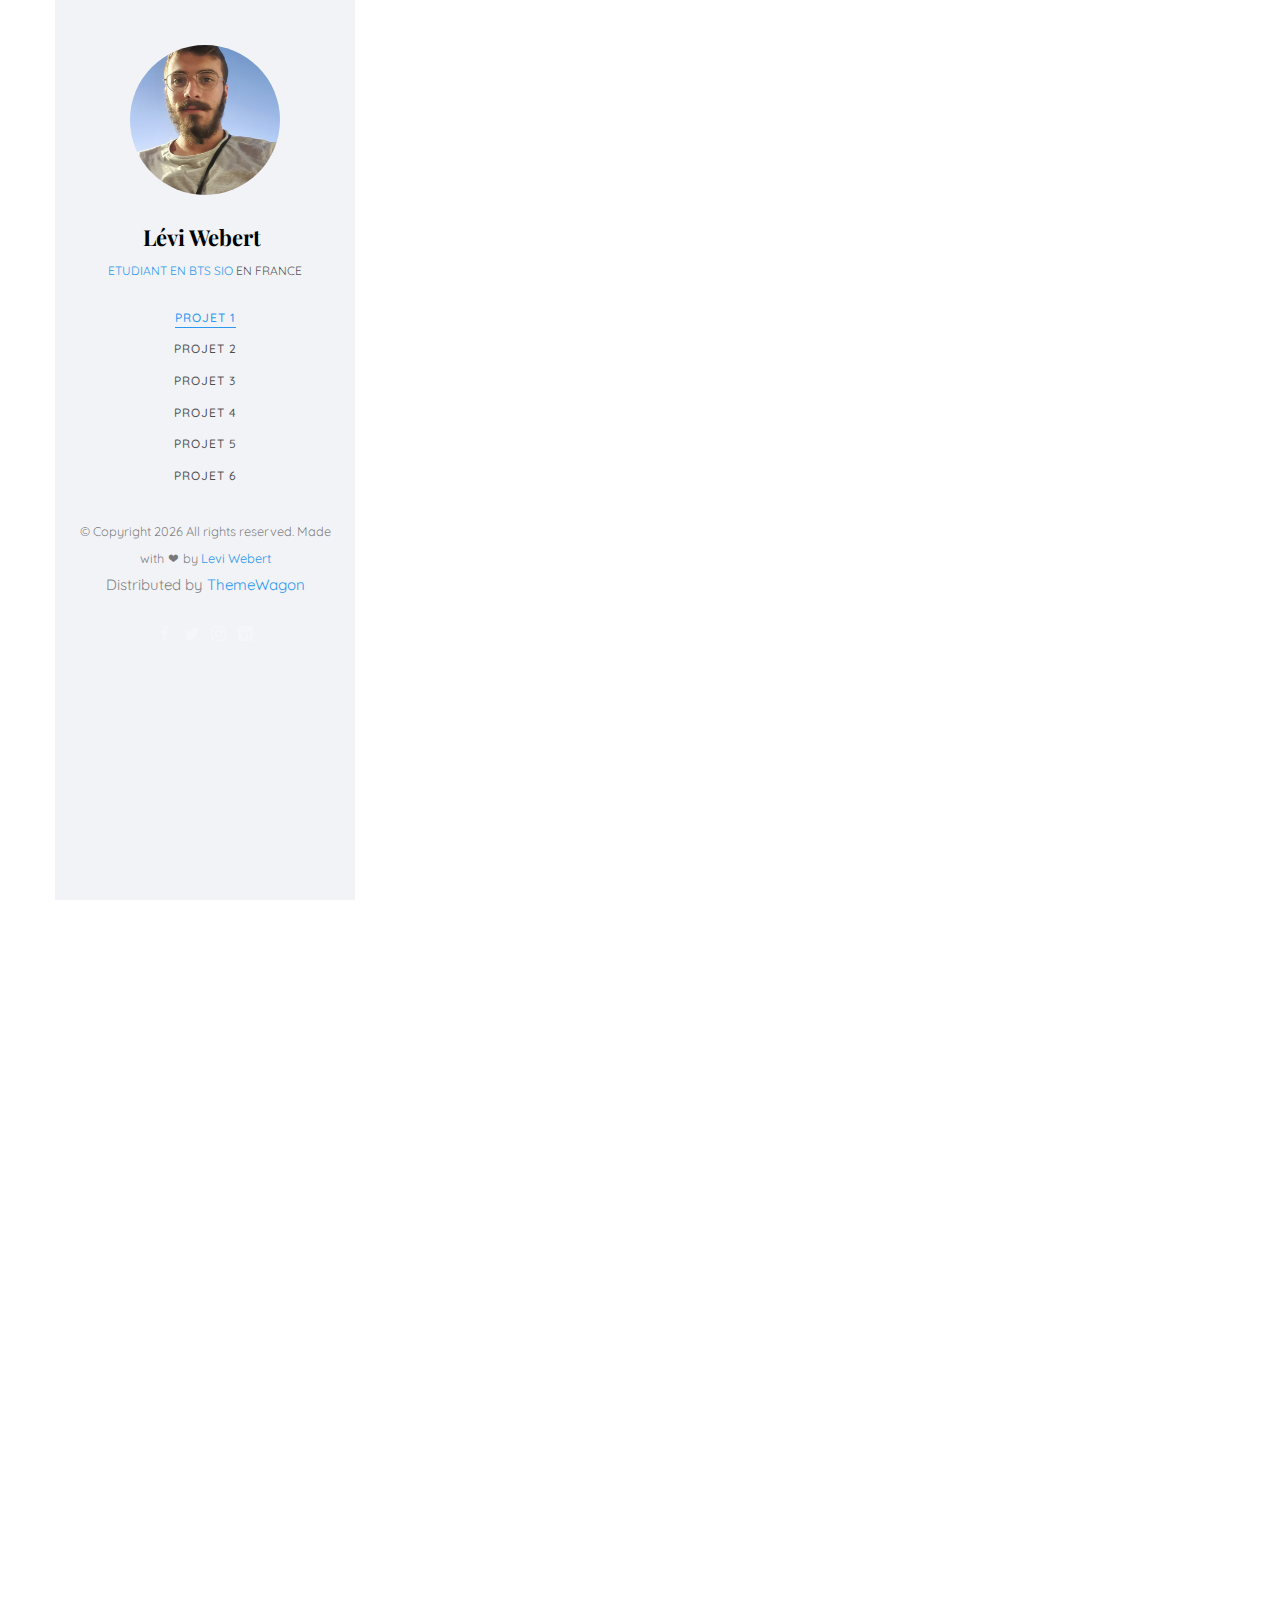
==== commit d252c43e: "Finiii" ====
--- a/portfolio.html
+++ b/portfolio.html
@@ -149,8 +149,20 @@
                             <ul id="9b3bcda0-8187-4a06-8681-250b6322b9af" class="bulleted-list">
                                 <li style="list-style-type:disc">Affectation des questions à un questionnaire.</li>
                             </ul>
-                            <a href="https://github.com/GloireDianzenza/ProjetQCM">Lien vers le repositorie GITHUB du projet</a>
-                            <a href="http://localhost:8888/SIO1B/ProjetQCM/vueAuthentification/acceuil.php">Lien vers le projet QCM</a>
+                            <div id="image_container"  class="row">
+                                <h2>Quelques image du projet</h2>
+                                <img src="images/Projet1/projetQCMphoto1.png" alt="">
+                                <img src="images/Projet1/projetQCMphoto2.png" alt="">
+                                <img src="images/Projet1/projetQCMphoto3.png" alt="">
+                                <img src="images/Projet1/projetQCMphoto4.png" alt="">
+                                <img src="images/Projet1/projetQCMphoto5.png" alt="">
+                                <img src="images/Projet1/projetQCMphoto6.png" alt="">
+                                <img src="images/Projet1/projetQCMphoto9.png" alt="">
+                                <img src="images/Projet1/projetQCMphoto10.png" alt="">
+                            </div>
+                            
+                            <a target="_blank" href="https://github.com/GloireDianzenza/ProjetQCM">Lien vers le repositorie GITHUB du projet</a><br>
+                            <a target="_blank" href="http://localhost:8888/SIO1B/ProjetQCM/vueAuthentification/acceuil.php">Lien vers le projet QCM</a>
                         </div>
 
                     </div>
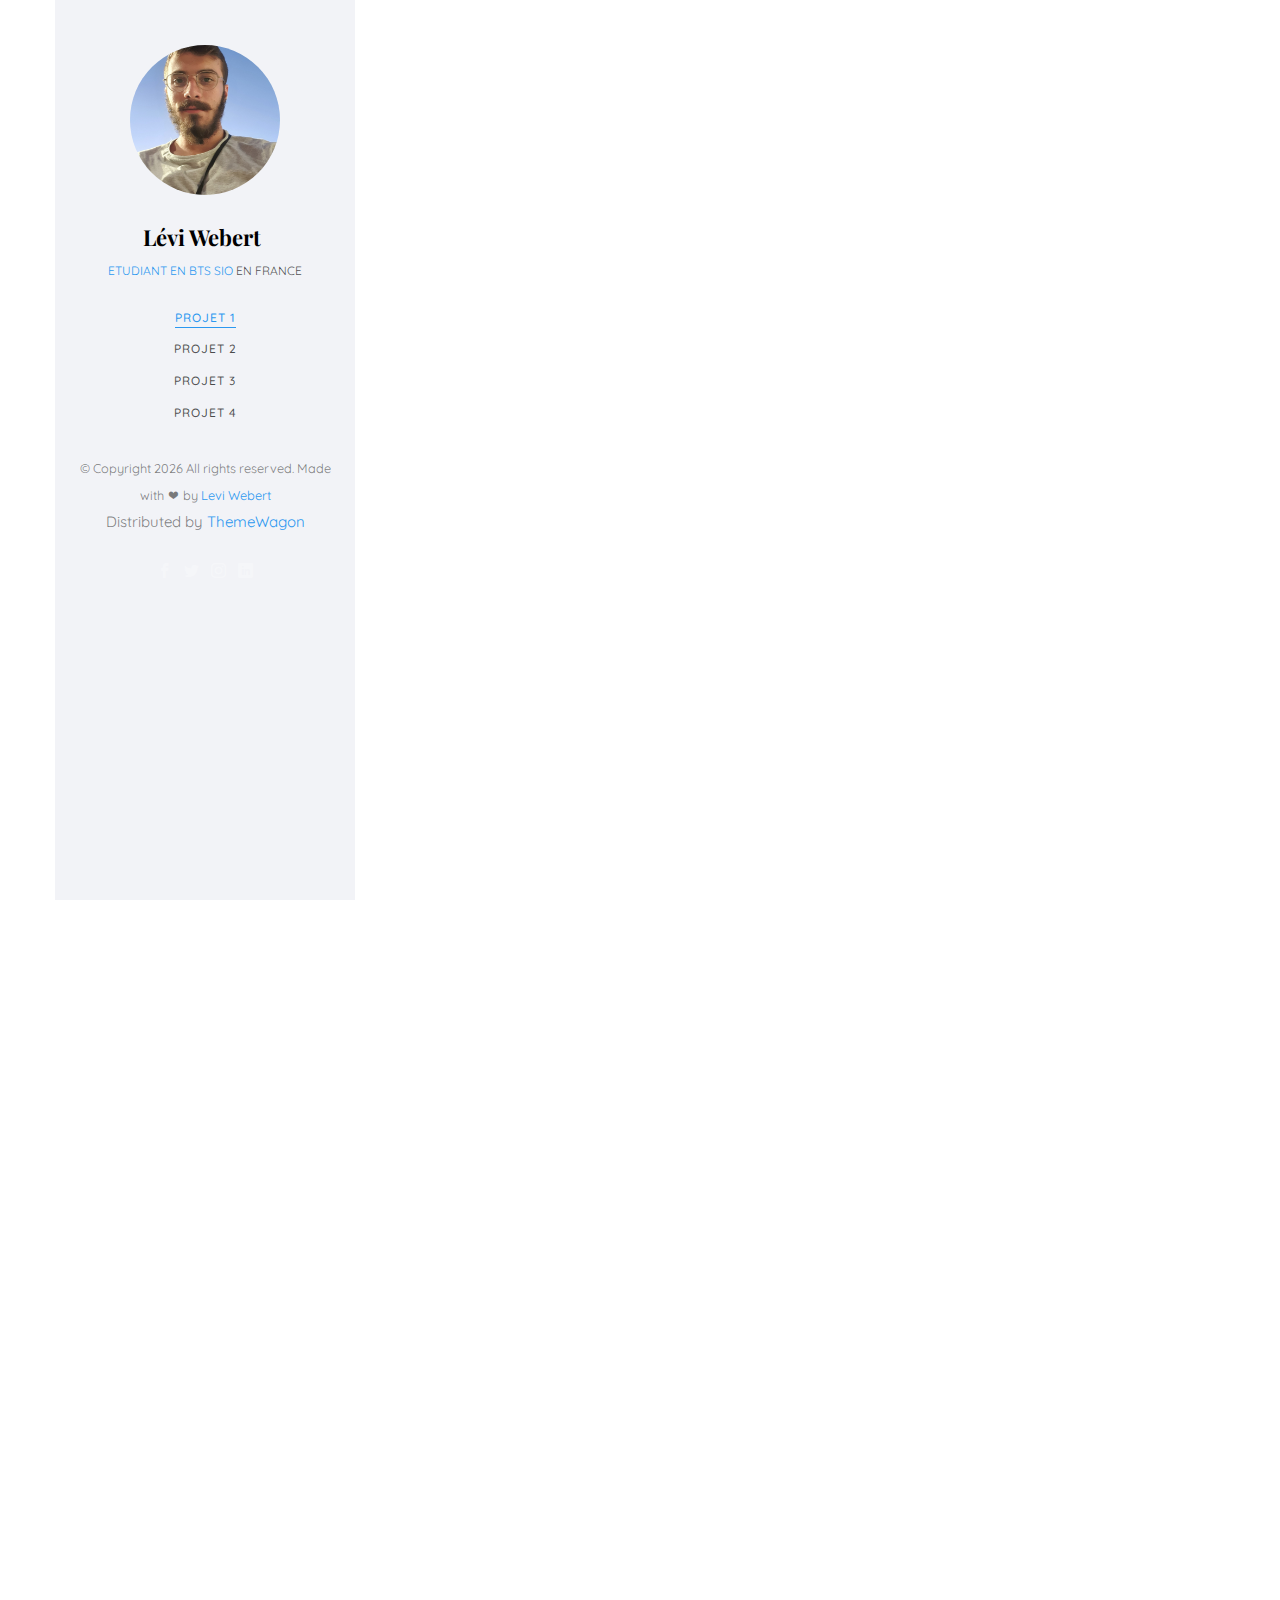
==== commit 89e2c113: "A" ====
--- a/portfolio.html
+++ b/portfolio.html
@@ -66,8 +66,6 @@
                         <li class="active"><a href="#" data-nav-section="projet2">Projet 2</a></li>
                         <li class="active"><a href="#" data-nav-section="projet3">Projet 3</a></li>
                         <li class="active"><a href="#" data-nav-section="projet4">Projet 4</a></li>
-                        <li class="active"><a href="#" data-nav-section="projet5">Projet 5</a></li>
-                        <li class="active"><a href="#" data-nav-section="projet6">Projet 6</a></li>
 
                     </ul>
                 </div>
@@ -171,83 +169,12 @@
 
 
             </section>
+            
             <section class="colorlib-work" data-section="projet2">
                 <div class="colorlib-narrow-content">
                     <div class="row">
                         <div class="col-md-12 col-md-offset-3 col-md-pull-3 animate-box" data-animate-effect="fadeInLeft">
                             <span class="heading-meta">Projet 2</span>
-                            <h2 class="colorlib-heading">Projet de stage de première année</h2>
-                            <p class="bg-info" id="e557397b-94f0-4e34-82c6-fc3f5ed89de3" class="">Expressions des besoins :</p>
-                            <p id="939169bd-5fcc-425b-9935-db30ccbe8845" class="">L’entreprise Sogefa-France a besoin d’un site internet pour
-                                proposer ses services en lignes. Elle effectue des travaux de ravalement de façades et d’isolation thermique
-                                d’extérieure. Pour pouvoir toucher des clients dans toute la France et proposer des devis plus facilement le site
-                                devra être centré sur la présentation des services proposés et sur l’accès à des formulaires de contact qui
-                                permettront au client de faire une demande de devis en ligne. Ensuite, Sogefa pourra récupérer les demandes du
-                                client et ses coordonnées pour pouvoir le contacter et faire un devis avec lui. Le site devra donc être très
-                                présentable et simple à comprendre pour les utilisateurs en proposant quelques formulaires de contact.</p>
-                            <p id="9cf8974a-85ac-406e-a505-768ad5971022" class="">Définition des ressources matérielles et logicielles:</p>
-                            <p id="668ca1e7-ca42-4476-af97-8a0a1e3e8839" class="">En complément de WordPress j’ai utilisé les extensions suivantes :
-                            </p>
-                            <ul id="5dbf00ae-a08d-4064-a6ce-8864d6046549" class="bulleted-list">
-                                <li style="list-style-type:disc">elementor pro pour ses formulaires et quelque très bon widget qu’il propose</li>
-                            </ul>
-                            <ul id="35b35f75-2511-4ee4-83b9-03edd8a39809" class="bulleted-list">
-                                <li style="list-style-type:disc">contact form 7 pour proposer des formulaires de contact simple</li>
-                            </ul>
-                            <ul id="edfd6aa0-5e7a-4bcd-8575-83a93e9cc53f" class="bulleted-list">
-                                <li style="list-style-type:disc">jetpopup pour pouvoir créer des popup</li>
-                            </ul>
-                            <ul id="6043be45-2733-416b-bee1-709f1ec58cfa" class="bulleted-list">
-                                <li style="list-style-type:disc">et quelque autre extension pour booster les performances du site et permettre son
-                                    référencement</li>
-                            </ul>
-                            <p id="3db727d8-db89-4efe-b7dd-4b5cef056682" class="">Je le fais avec un Mac M1 sur la dernière version de MacOs en
-                                utilisant le navigateur opéra. Pour héberger le site on utilise les services d’hébergement de IONOS.</p>
-                            <p id="edc45229-fd71-46bb-8a23-88b5f0cb7b30" class="">Cahier des charges :</p>
-                            <p id="edd2ca22-6d12-4a0c-961c-d4f26aa39b47" class="">Le site devra présenter 8 pages :</p>
-                            <ul id="6bb8120a-9d2e-41a0-8265-e6449185dd76" class="bulleted-list">
-                                <li style="list-style-type:disc">La page d’accueil qui présente brièvement l’entreprise et les services proposés
-                                </li>
-                            </ul>
-                            <ul id="3e5bdfdd-4d24-4883-8b8d-82cdfa90a972" class="bulleted-list">
-                                <li style="list-style-type:disc">Deux pages présentant les 2 services que fait notre client</li>
-                            </ul>
-                            <ul id="1d0c1c76-ce13-4639-b6e2-3753ecd60ed2" class="bulleted-list">
-                                <li style="list-style-type:disc">une page présentant des réalisations de services déjà réalisés</li>
-                            </ul>
-                            <ul id="f30fd2cb-79f7-4456-aad7-967e7b2dd12e" class="bulleted-list">
-                                <li style="list-style-type:disc">une page qui présente un catalogue sous forme de livre à lire</li>
-                            </ul>
-                            <ul id="a8e9e442-a013-4412-877d-4a94335e02d0" class="bulleted-list">
-                                <li style="list-style-type:disc">une page « qui sommes-nous »</li>
-                            </ul>
-                            <ul id="4168c476-f94f-45bc-a427-39c1d18a8884" class="bulleted-list">
-                                <li style="list-style-type:disc">une page contactez-nous avec un formulaire de contact et une page Devis qui propose
-                                    un ---formulaire pour faire un devis</li>
-                            </ul>
-                            <ul id="9c876a2a-86ed-4294-b3cf-192bffc96ffe" class="bulleted-list">
-                                <li style="list-style-type:disc">Aussi il devra permettre de :</li>
-                            </ul>
-                            <ul id="7e6d4348-92e8-45fb-9db3-9bb0e9fdecce" class="bulleted-list">
-                                <li style="list-style-type:disc">Réaliser un devis et l’envoyer à Sogefa</li>
-                            </ul>
-                            <ul id="b59a88d5-314e-47a9-9f71-fa2dbdc7d275" class="bulleted-list">
-                                <li style="list-style-type:disc">Contacter sogefa</li>
-                            </ul>
-                            <ul id="291a90a9-37a6-4e7e-ad9f-a7e6f1536ac0" class="bulleted-list">
-                                <li style="list-style-type:disc">Faire une demande de rappel immédiat</li>
-                            </ul>
-                            <a href="https://sogefa-france.fr/">Lien vers le site en ligne</a>
-                        </div>
-                    </div>
-                </div>
-
-            </section>
-            <section class="colorlib-work" data-section="projet3">
-                <div class="colorlib-narrow-content">
-                    <div class="row">
-                        <div class="col-md-12 col-md-offset-3 col-md-pull-3 animate-box" data-animate-effect="fadeInLeft">
-                            <span class="heading-meta">Projet 3</span>
                             <h2 class="colorlib-heading">Projet de deuxième année (version WEB)</h2>
                             <p class="bg-info" id="b79f55f7-a541-41b0-938c-86713af15711" class="">Présentation du projet :</p>
                             <p id="b2ff0a31-8f84-4cb9-aa36-cac928ea189f" class="">Le projet Auto-École-ORT est une interface de gestion pour une
@@ -400,69 +327,12 @@
 
 
             </section>
-            <section class="colorlib-work" data-section="projet4">
+
+            <section class="colorlib-work" data-section="projet3">
                 <div class="colorlib-narrow-content">
                     <div class="row">
                         <div class="col-md-12 col-md-offset-3 col-md-pull-3 animate-box" data-animate-effect="fadeInLeft">
-                            <span class="heading-meta">Projet 4</span>
-                            <h2 class="colorlib-heading">Projet AppDon</h2>
-                            <p class="bg-info" id="088efc12-1611-4a11-92ba-d2452ff95c7d" class="">Présentation du projet :</p>
-                            <p id="7ff41837-07fd-4f09-91bf-a6a999c55759" class="">On veut proposer une plateforme web pour faire des dons.</p>
-                            <p id="157c3101-7d3e-4f8b-bbad-4166b09ba762" class="">Expressions des besoins :</p>
-                            <p id="a2b75ab5-544d-4e06-bd4e-a0328fe9a9ab" class="">C’est une application permettant:</p>
-                            <ul id="b62aad04-2756-4d9d-84a4-a61c0d2578f8" class="bulleted-list">
-                                <li style="list-style-type:disc">à un utilisateur de faire des promesses de dons pour différentes campagnes</li>
-                            </ul>
-                            <ul id="715d386d-c6b1-45eb-9571-c1b56fbe736f" class="bulleted-list">
-                                <li style="list-style-type:disc">à un utilisateur authentifié, d’accéder à un backoffice permettant de gérer les
-                                    campagnes, de marquer si une promesse de don a été honorée et visualiser des informations récapitulatives dans
-                                    un dashboard</li>
-                            </ul>
-                            <p id="787d51d2-bd3b-4c56-97a1-08a89945204a" class="">Définition des ressources matérielles et logicielles :</p>
-                            <p class="bg-info" id="4213c603-2f8d-4bbe-b8ca-e088dab0c789" class="">Cahier des charges :</p>
-                            <ul id="4f9261d9-1647-4ee3-ae3e-cca803f351c8" class="bulleted-list">
-                                <li style="list-style-type:disc">Un utilisateur anonyme doit avoir accès à une page d’accueil recensant les
-                                    campagnes</li>
-                            </ul>
-                            <ul id="16d451ec-378b-48cc-aaad-7323d5216b79" class="bulleted-list">
-                                <li style="list-style-type:disc">Un utilisateur anonyme peut créer une promesse de don</li>
-                            </ul>
-                            <ul id="eaf82212-31e6-4d6b-828a-cb19108cefd0" class="bulleted-list">
-                                <li style="list-style-type:disc">Un utilisateur possédant un compte doit pouvoir s’authentifier pour accéder à
-                                    l’interface de gestion</li>
-                            </ul>
-                            <ul id="29140cda-34fb-40a3-b628-53bd16861e58" class="bulleted-list">
-                                <li style="list-style-type:disc">Un utilisateur authentifié doit pouvoir créer une campagne de dons</li>
-                            </ul>
-                            <ul id="be0193fc-6d62-42ef-8d1a-596f2cef3e15" class="bulleted-list">
-                                <li style="list-style-type:disc">Un utilisateur authentifié doit pouvoir visualiser une campagne de dons</li>
-                            </ul>
-                            <ul id="9419df72-6393-45c8-b7c2-cb254a5b5487" class="bulleted-list">
-                                <li style="list-style-type:disc">Un utilisateur authentifié doit pouvoir voir la liste des promesses de dons d’une
-                                    campagne</li>
-                            </ul>
-                            <ul id="a0b25583-2a68-47a2-ab2c-a52ef4b58284" class="bulleted-list">
-                                <li style="list-style-type:disc">Un utilisateur authentifié doit pouvoir marquer une promesse de don comme honorée
-                                    avec une date</li>
-                            </ul>
-                            <ul id="07c36fc5-3bcf-4fa1-8c73-d0c00f03e7b0" class="bulleted-list">
-                                <li style="list-style-type:disc">Un utilisateur authentifié doit pouvoir éditer une campagne de dons</li>
-                            </ul>
-                            <ul id="53d66b6d-fc15-43cc-b5f4-e97cfa7a2fbb" class="bulleted-list">
-                                <li style="list-style-type:disc">Injecter des données via les fixtures</li>
-                            </ul>
-                        </div>
-                    </div>
-                </div>
-
-
-
-            </section>
-            <section class="colorlib-work" data-section="projet5">
-                <div class="colorlib-narrow-content">
-                    <div class="row">
-                        <div class="col-md-12 col-md-offset-3 col-md-pull-3 animate-box" data-animate-effect="fadeInLeft">
-                            <span class="heading-meta">Projet 5</span>
+                            <span class="heading-meta">Projet 3</span>
                             <h2 class="colorlib-heading">Projet Global Digital Formation</h2>
                             <p class="bg-info" id="a2a3d408-f863-47ee-9f66-061ad133560f" class="">Présentation du projet :</p>
                             <p id="0c09af38-10fb-4e04-b5e6-edaa6b487f27" class="">Afin de proposer ses formations en ligne, notre client a besoin
@@ -503,11 +373,11 @@
 
 
             </section>
-            <section class="colorlib-work" data-section="projet6">
+            <section class="colorlib-work" data-section="projet4">
                 <div class="colorlib-narrow-content">
                     <div class="row">
                         <div class="col-md-12 col-md-offset-3 col-md-pull-3 animate-box" data-animate-effect="fadeInLeft">
-                            <span class="heading-meta">Projet 6</span>
+                            <span class="heading-meta">Projet 4</span>
                             <h2 class="colorlib-heading">Projet deuxième année (version Software)</h2>
                             <p class="bg-info" id="b79f55f7-a541-41b0-938c-86713af15711" class="">Présentation du projet :</p>
                             <p id="b2ff0a31-8f84-4cb9-aa36-cac928ea189f" class="">Le projet Auto-École-ORT est une interface de gestion pour une
--- a/css/style.css
+++ b/css/style.css
@@ -1427,3 +1427,25 @@
 
 .js .animate-box {
   opacity: 0; }
+   /* Personalisation de Lévi Webert */
+.box {
+  flex: 1 1 50%;
+  background-color: #9ce3f64d;
+  padding: 6% 3%;
+  margin: 5px 5px;
+  border-radius: 5px;
+  color: rgb(57, 68, 77);
+  
+}
+.box>.heading-meta {
+  font-size: 14px;
+  font-weight: 500;
+  color: rgb(46, 134, 249);
+}
+.info {
+  display: flex;
+  flex-flow: wrap;
+  justify-content: space-between;
+  padding-left: 20px;
+  padding-right: 20px;
+}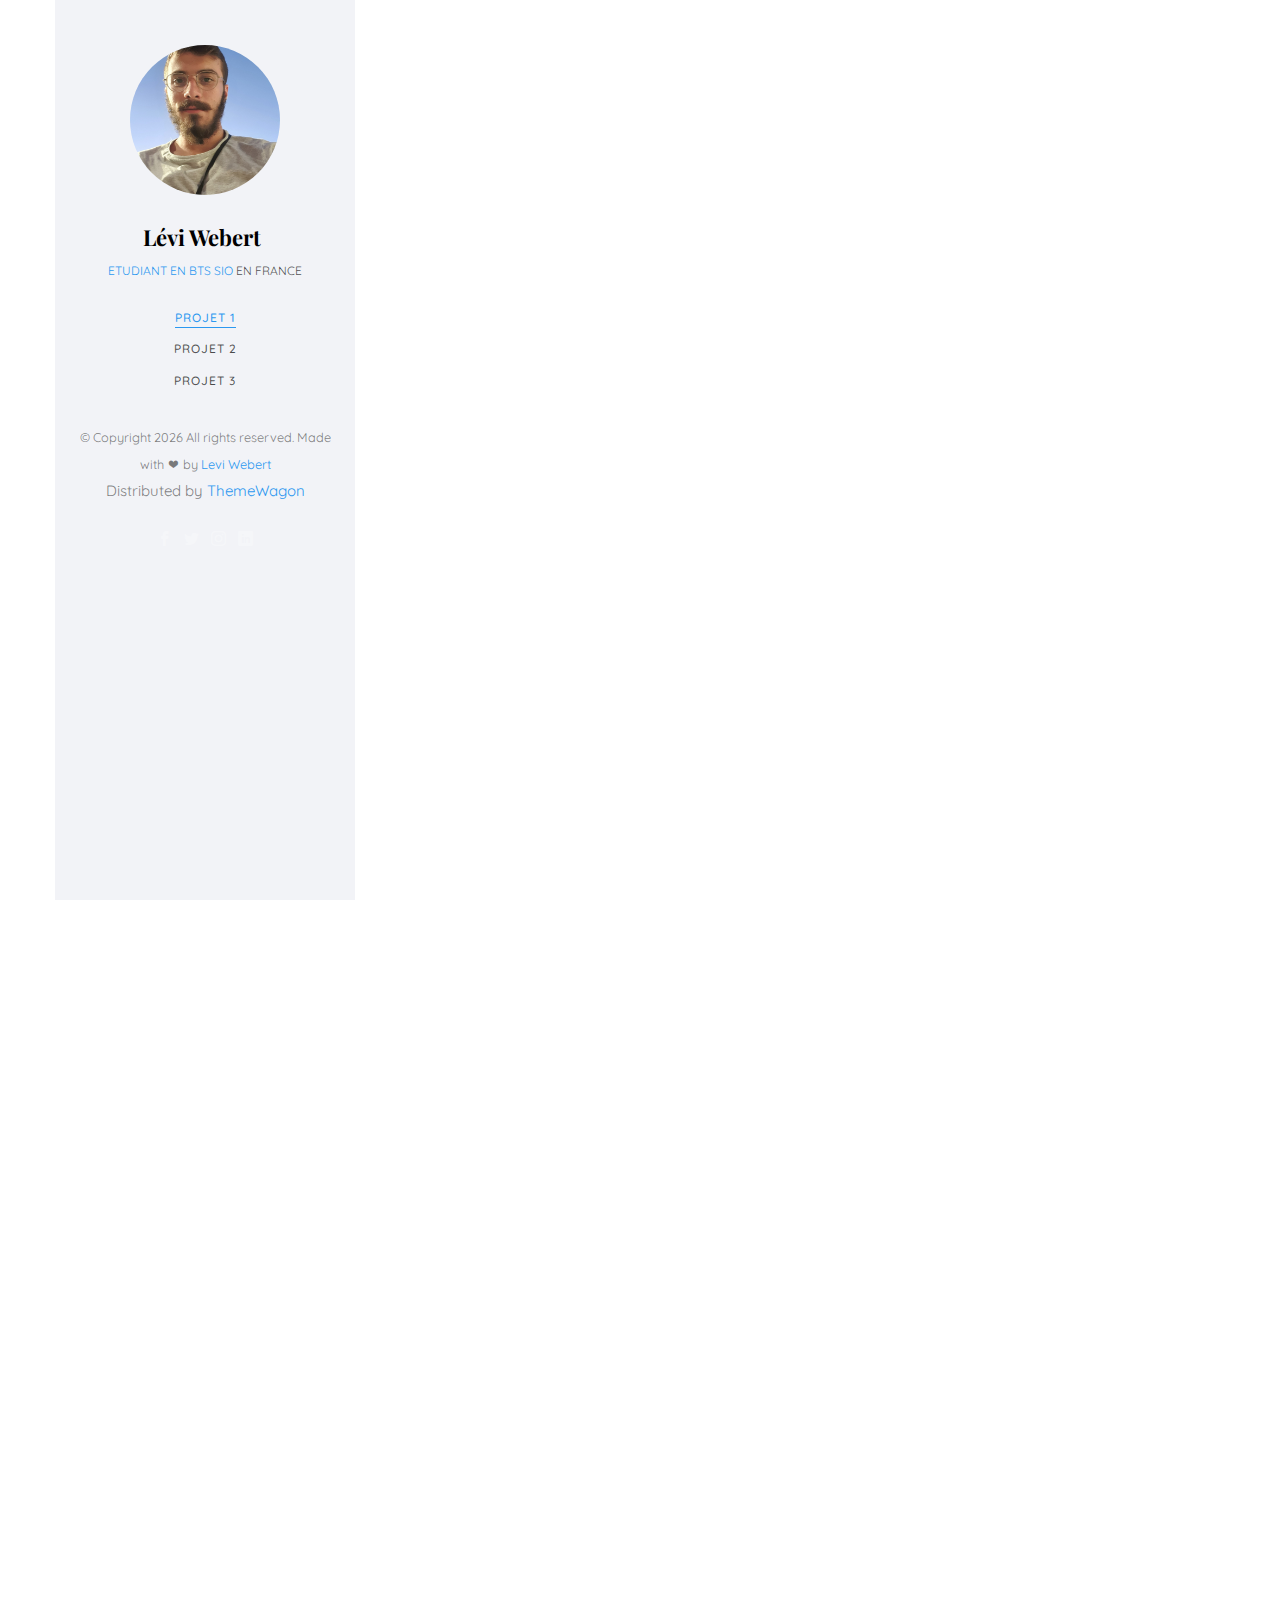
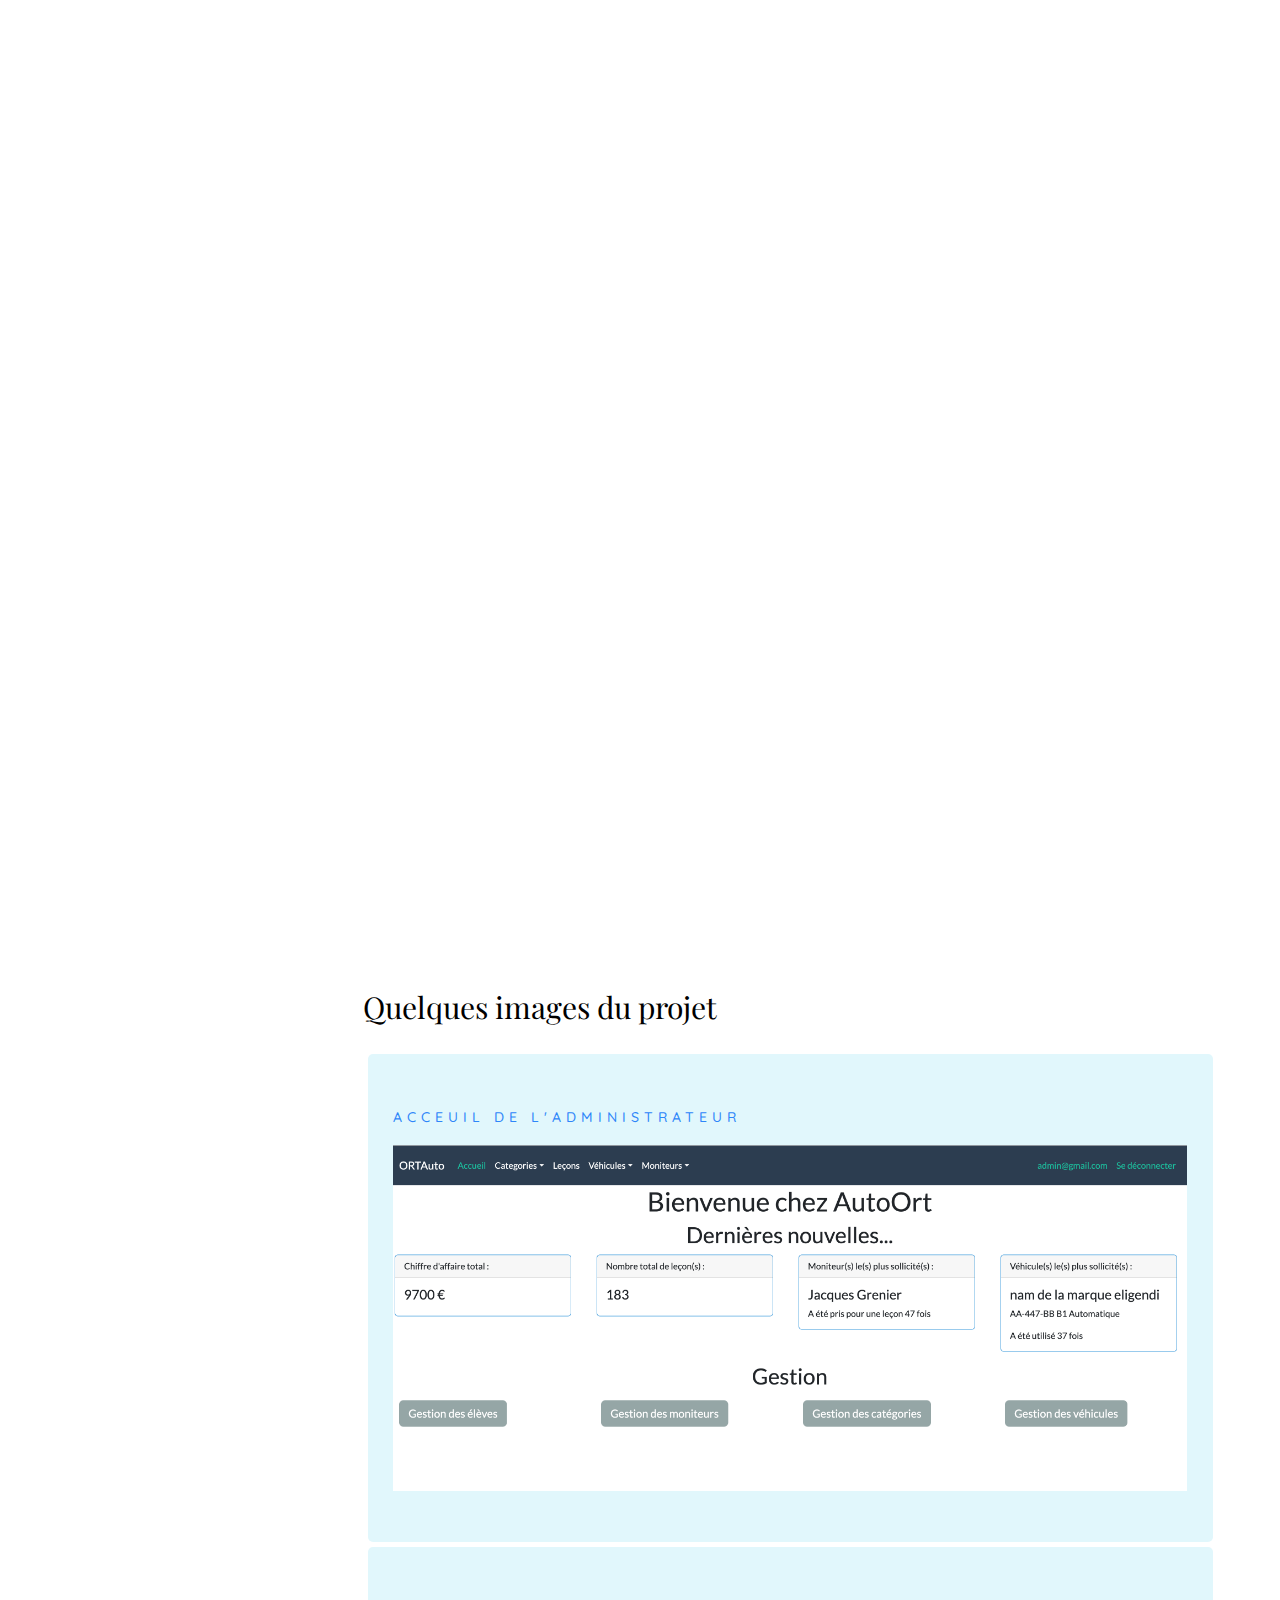
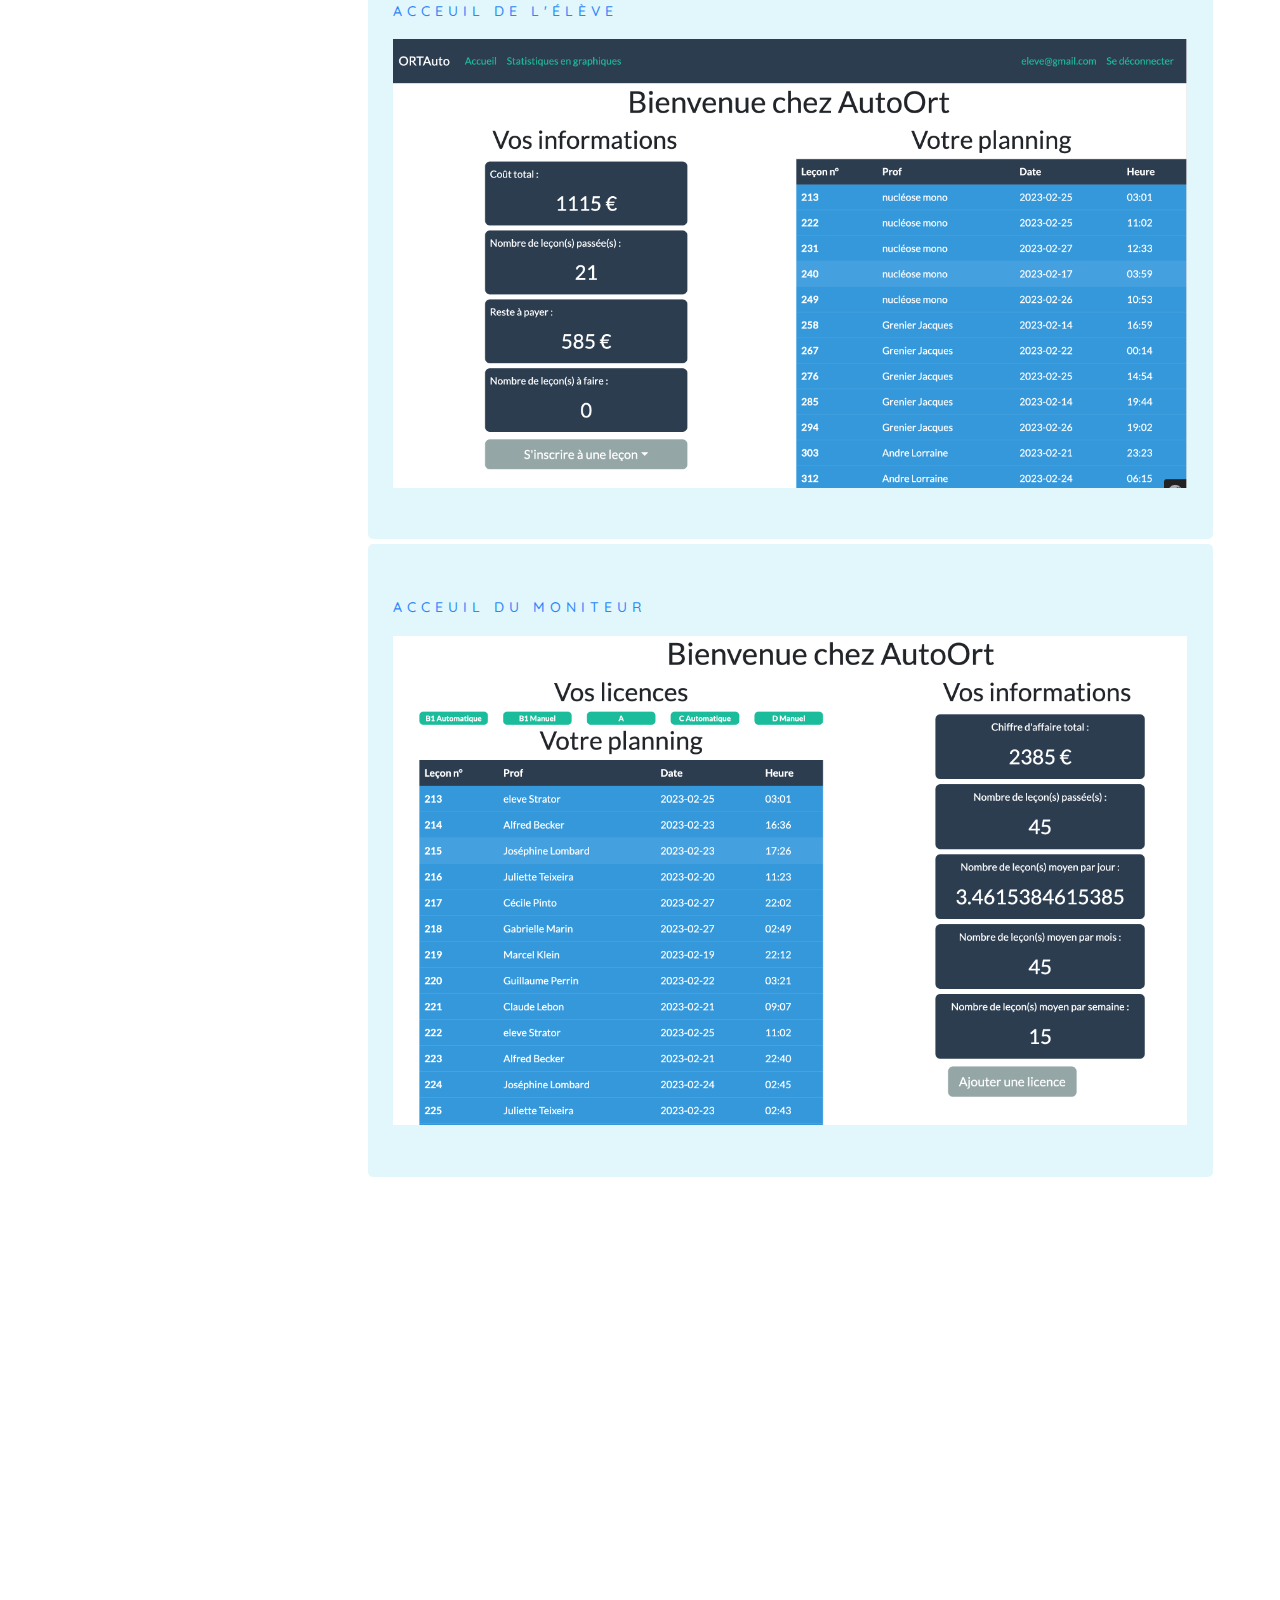
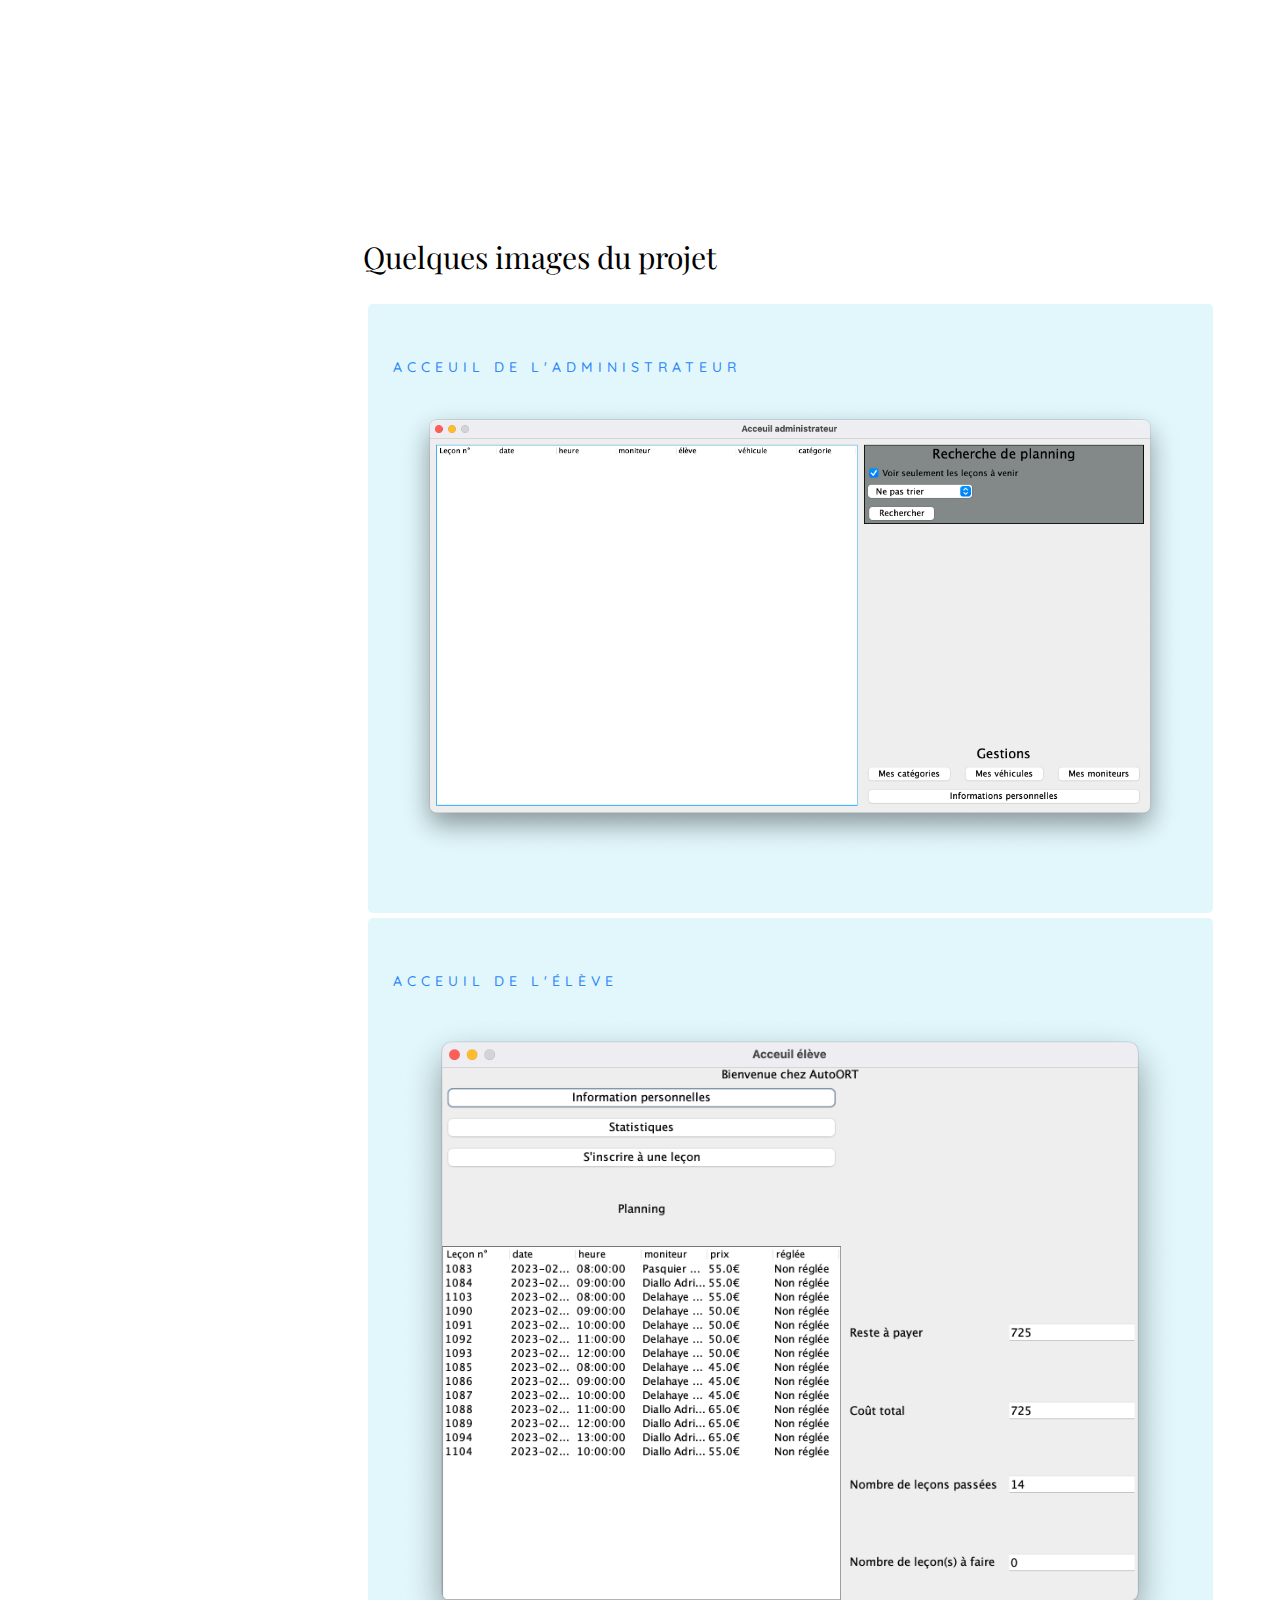
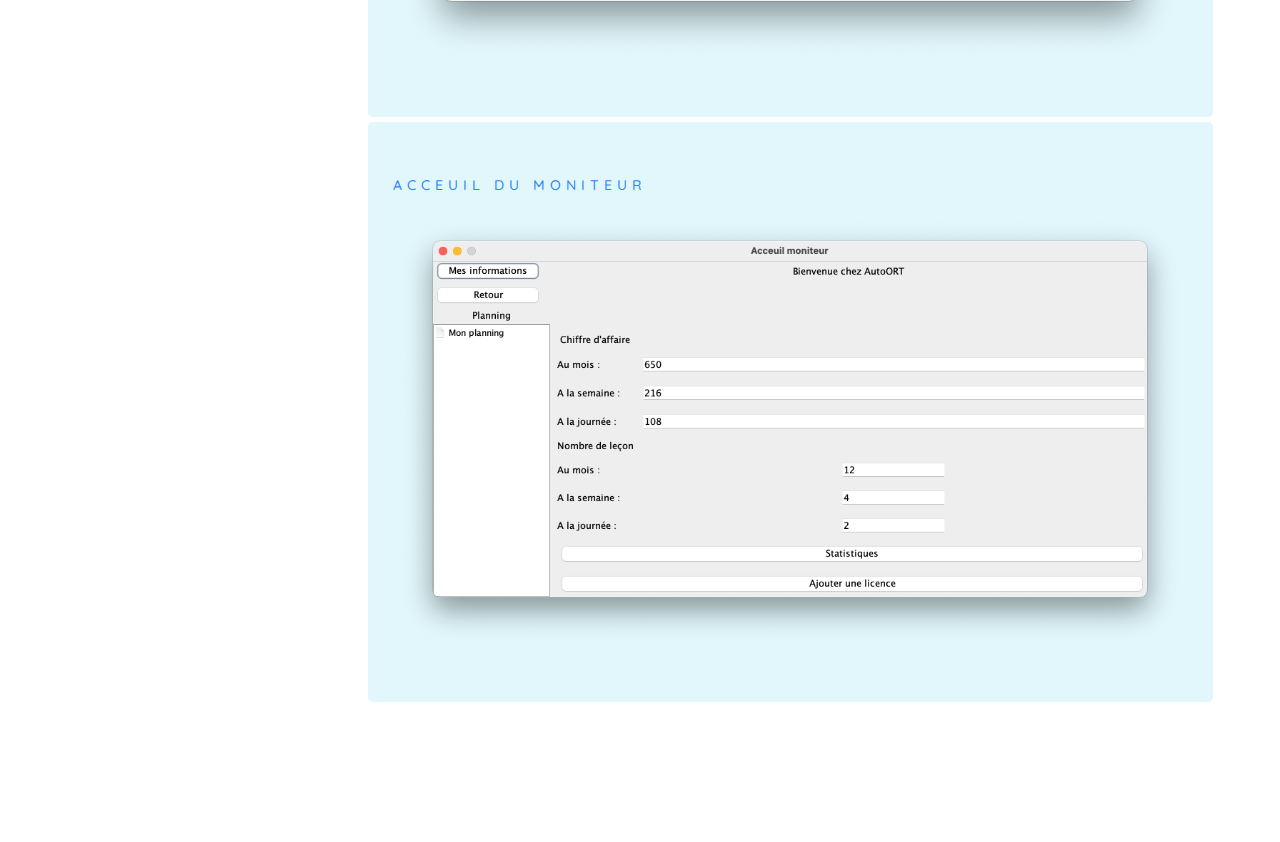
==== commit a0d08541: "Portfolio fini pour l'E4" ====
--- a/portfolio.html
+++ b/portfolio.html
@@ -65,7 +65,6 @@
                         <li class="active"><a href="#" data-nav-section="projet1">Projet 1</a></li>
                         <li class="active"><a href="#" data-nav-section="projet2">Projet 2</a></li>
                         <li class="active"><a href="#" data-nav-section="projet3">Projet 3</a></li>
-                        <li class="active"><a href="#" data-nav-section="projet4">Projet 4</a></li>
 
                     </ul>
                 </div>
@@ -149,14 +148,28 @@
                             </ul>
                             <div id="image_container"  class="row">
                                 <h2>Quelques image du projet</h2>
-                                <img src="images/Projet1/projetQCMphoto1.png" alt="">
-                                <img src="images/Projet1/projetQCMphoto2.png" alt="">
-                                <img src="images/Projet1/projetQCMphoto3.png" alt="">
-                                <img src="images/Projet1/projetQCMphoto4.png" alt="">
-                                <img src="images/Projet1/projetQCMphoto5.png" alt="">
-                                <img src="images/Projet1/projetQCMphoto6.png" alt="">
-                                <img src="images/Projet1/projetQCMphoto9.png" alt="">
-                                <img src="images/Projet1/projetQCMphoto10.png" alt="">
+                                <div class="box">
+                                    
+                                    <img width="100%" src="images/Projet1/projetQCMphoto1.png" alt="">
+                                </div>
+                                <div class="box">
+                                    
+                                    <img width="100%" src="images/Projet1/projetQCMphoto2.png" alt="">
+                                </div>
+                                <div class="box">
+                                    
+                                    <img width="100%" src="images/Projet1/projetQCMphoto3.png" alt="">
+                                </div>
+                                <div class="box">
+                                    
+                                    <img width="100%" src="images/Projet1/projetQCMphoto9.png" alt="">
+                                </div>
+                                <div class="box">
+                                    <img width="100%" src="images/Projet1/projetQCMphoto10.png" alt="">
+                                </div>
+                                <div class="box">
+                                    <img width="100%" src="images/Projet1/projetQCMphoto12.png" alt="">
+                                </div>
                             </div>
                             
                             <a target="_blank" href="https://github.com/GloireDianzenza/ProjetQCM">Lien vers le repositorie GITHUB du projet</a><br>
@@ -321,6 +334,22 @@
                             </ul>
                             <a href="https://github.com/ort-montreuil/BTS-SIO-ALT-G1-2023-AutoEcole-Web">Lien vers le GITHUB</a>
                         </div>
+                        <div id="image_container"  class="row">
+                            <h2>Quelques images du projet</h2>
+                            <div class="box">
+								<span class="heading-meta">Acceuil de l'administrateur</span>
+								<img width="100%" src="images/ProjetAutWeb/AcceuilAdmin_ProjAutoECole.png" alt="">
+							</div>
+                            <div class="box">
+								<span class="heading-meta">Acceuil de l'élève</span>
+                                <img width="100%" src="images/ProjetAutWeb/AcceuilEleve_ProjAutoECole.png" alt="">
+							</div>
+                            <div class="box">
+								<span class="heading-meta">Acceuil du moniteur</span>
+                                <img width="100%" src="images/ProjetAutWeb/AcceuilMoniteur_ProjAutoECole.png" alt="">
+							</div>
+                            
+                        </div>
                 </div>
 
                 </div>
@@ -328,56 +357,12 @@
 
             </section>
 
+            
             <section class="colorlib-work" data-section="projet3">
                 <div class="colorlib-narrow-content">
                     <div class="row">
                         <div class="col-md-12 col-md-offset-3 col-md-pull-3 animate-box" data-animate-effect="fadeInLeft">
                             <span class="heading-meta">Projet 3</span>
-                            <h2 class="colorlib-heading">Projet Global Digital Formation</h2>
-                            <p class="bg-info" id="a2a3d408-f863-47ee-9f66-061ad133560f" class="">Présentation du projet :</p>
-                            <p id="0c09af38-10fb-4e04-b5e6-edaa6b487f27" class="">Afin de proposer ses formations en ligne, notre client a besoin
-                                d’un site qui lui permettra d’afficher ses formations avec un beau design du site. On a donc réutilisé un site
-                                existant dans lequel je devais changer les couleurs. Pour mon entrainement personnel, j’ai ajouté une fonctionnalité
-                                dans le back-office permettant d’ajouter une formation qui s’affiche automatiquement dans le site. Le site est
-                                hébergé sur un serveur IONOS.</p>
-                            <p id="327169aa-2269-41ae-9443-0603c414ae43" class="">Expressions des besoins :</p>
-                            <p id="c22dbb35-1678-4352-9c74-5cc7f2a5c685" class="">Site qui affiche les formations proposées par le client.</p>
-                            <p id="0371d864-8bc6-458b-8648-efcf24ac56ef" class="">Définition des ressources matérielles et logicielles :</p>
-                            <p id="67f97e1c-1a5b-4c00-9fe1-bb367d38b8f9" class="">Mon ordinateur perso ; PHP Storm ; PHP ; Symfony ; ancien site
-                                qu’on réutilise</p>
-                            <p class="bg-info" id="d372b7f8-a1d1-430c-8889-3ee7596f04e9" class="">Cahier des charges :</p>
-                            <ul id="a0ee24e3-b639-40d1-a942-57b5349e830a" class="bulleted-list">
-                                <li style="list-style-type:disc">Mettre le site au couleur de l’entreprise</li>
-                            </ul>
-                            <ul id="d55ebf89-8a6e-43bf-96ec-176dad37c7f2" class="bulleted-list">
-                                <li style="list-style-type:disc">Mettre le logo de Global Digital Formation</li>
-                            </ul>
-                            <ul id="35b7ec07-bb9c-4325-8b8f-4e78bd73415f" class="bulleted-list">
-                                <li style="list-style-type:disc">Enlever les sections demandés(jugés inutiles)</li>
-                            </ul>
-                            <ul id="57d0371a-8052-4561-b494-a34ec82a48fd" class="bulleted-list">
-                                <li style="list-style-type:disc">Faire des corrections de textes</li>
-                            </ul>
-                            <ul id="b01f2432-259b-4fc5-8343-436b75159729" class="bulleted-list">
-                                <li style="list-style-type:disc">Créer la fonctionnalité pour ajouter une formation en tant qu’admin(back-office)
-                                </li>
-                            </ul>
-                            <p id="64b3da27-2e46-4643-ac06-6374e3b2aa77" class="">
-                                <a href="https://globaldigitalformation.fr">Lien vers le site complet</a>
-                            <p class="alert-info">La fonction back-office a été finalisé en local et on commercialisé, ainsi la présentation de celle-ci ne pourra se faire qu'en local.
-                                Pour se connecter à l'admin -> rajouter /admin dans l'url</p>
-                        </div>
-                    </div>
-                </div>
-
-
-
-            </section>
-            <section class="colorlib-work" data-section="projet4">
-                <div class="colorlib-narrow-content">
-                    <div class="row">
-                        <div class="col-md-12 col-md-offset-3 col-md-pull-3 animate-box" data-animate-effect="fadeInLeft">
-                            <span class="heading-meta">Projet 4</span>
                             <h2 class="colorlib-heading">Projet deuxième année (version Software)</h2>
                             <p class="bg-info" id="b79f55f7-a541-41b0-938c-86713af15711" class="">Présentation du projet :</p>
                             <p id="b2ff0a31-8f84-4cb9-aa36-cac928ea189f" class="">Le projet Auto-École-ORT est une interface de gestion pour une
@@ -517,6 +502,22 @@
                                 <li style="list-style-type:disc">Visualiser le planning d’un élève</li>
                             </ul>
                                 <a href="https://github.com/ort-montreuil/BST-SIO-ALT-G1-2023-AutoEcole-Software">Lien vers le GITHUB</a>
+                        </div>
+                        <div id="image_container"  class="row">
+                            <h2>Quelques images du projet</h2>
+                            <div class="box">
+								<span class="heading-meta">Acceuil de l'administrateur</span>
+								<img width="100%" src="images/ProjetAutSoft/AcceuilAdmin_AutoSoft.png" alt="">
+							</div>
+                            <div class="box">
+								<span class="heading-meta">Acceuil de l'élève</span>
+                                <img width="100%" src="images/ProjetAutSoft/AcceuilEleve_AutoSoft.png" alt="">
+							</div>
+                            <div class="box">
+								<span class="heading-meta">Acceuil du moniteur</span>
+                                <img width="100%" src="images/ProjetAutSoft/AcceuilMono_AutoSoft.png" alt="">
+							</div>
+                            
                         </div>
                     </div>
                 </div>
--- a/css/style.css
+++ b/css/style.css
@@ -1448,4 +1448,4 @@
   justify-content: space-between;
   padding-left: 20px;
   padding-right: 20px;
-}+}
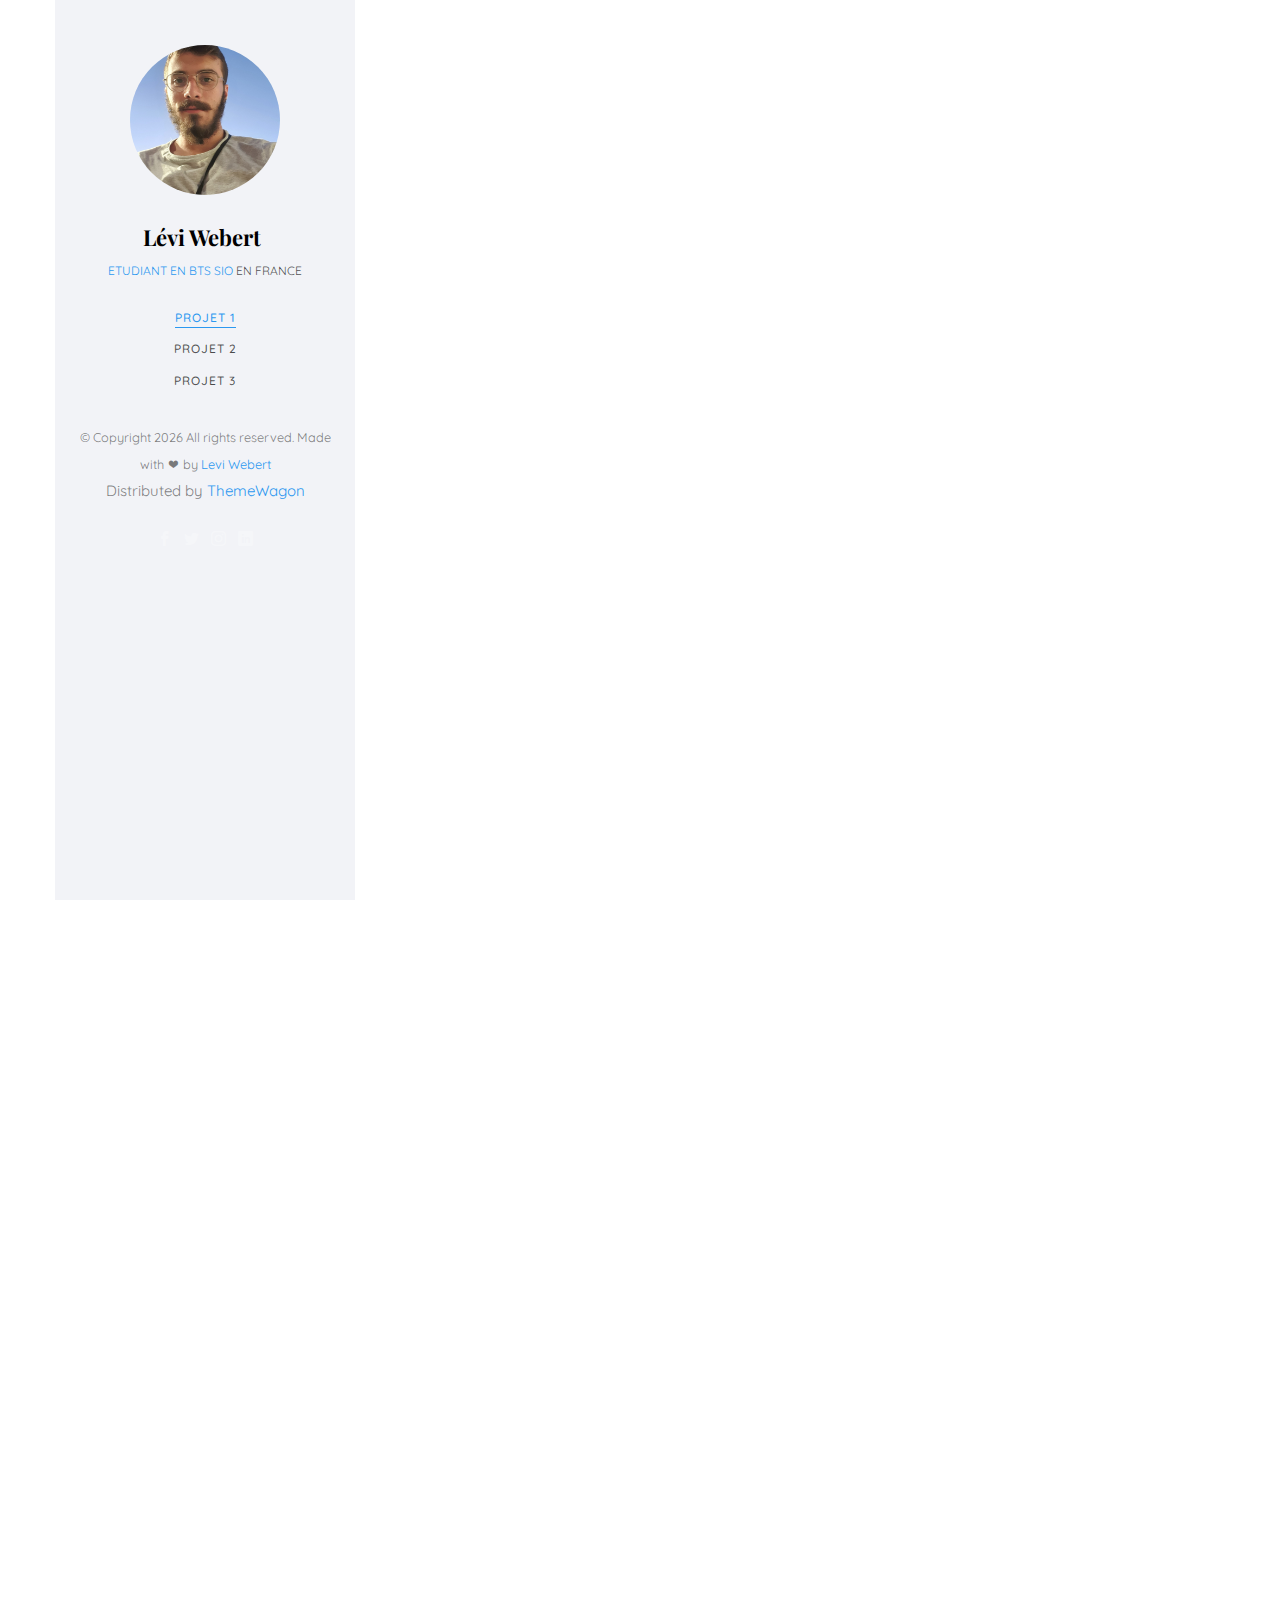
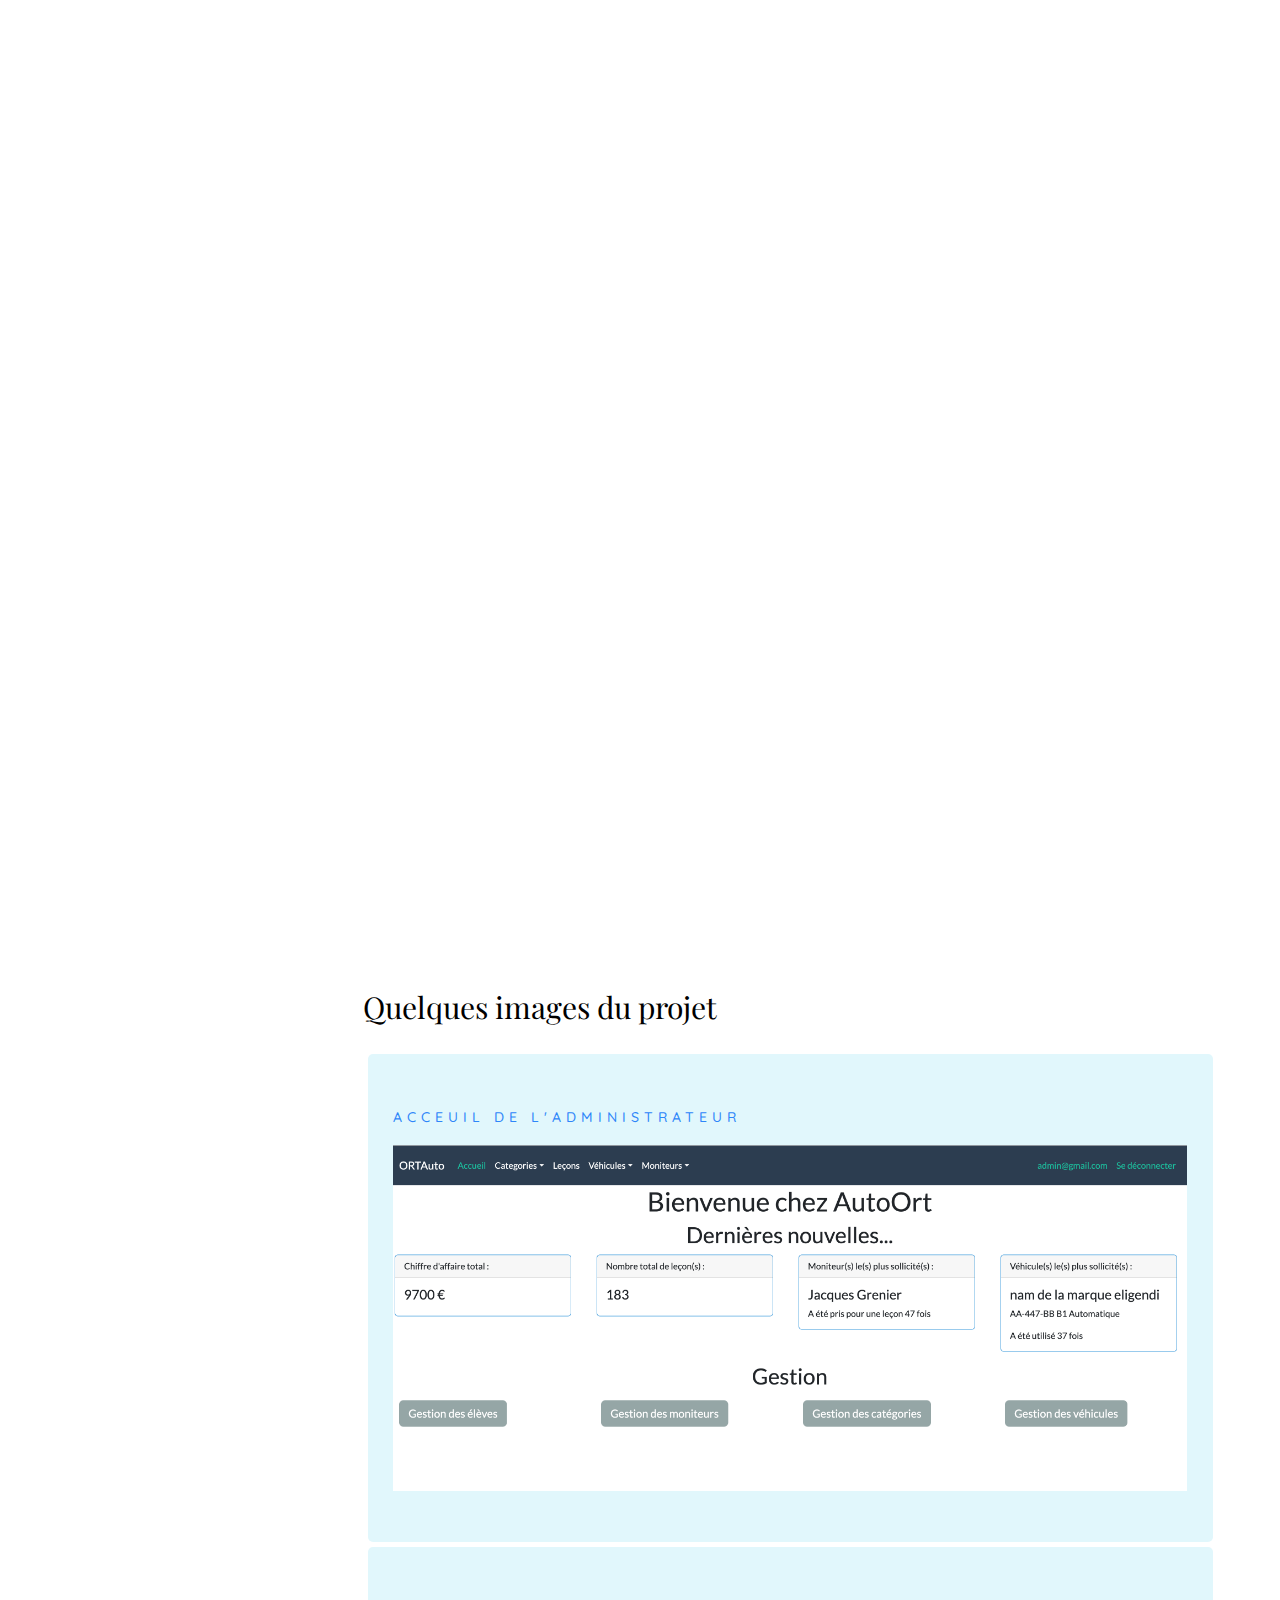
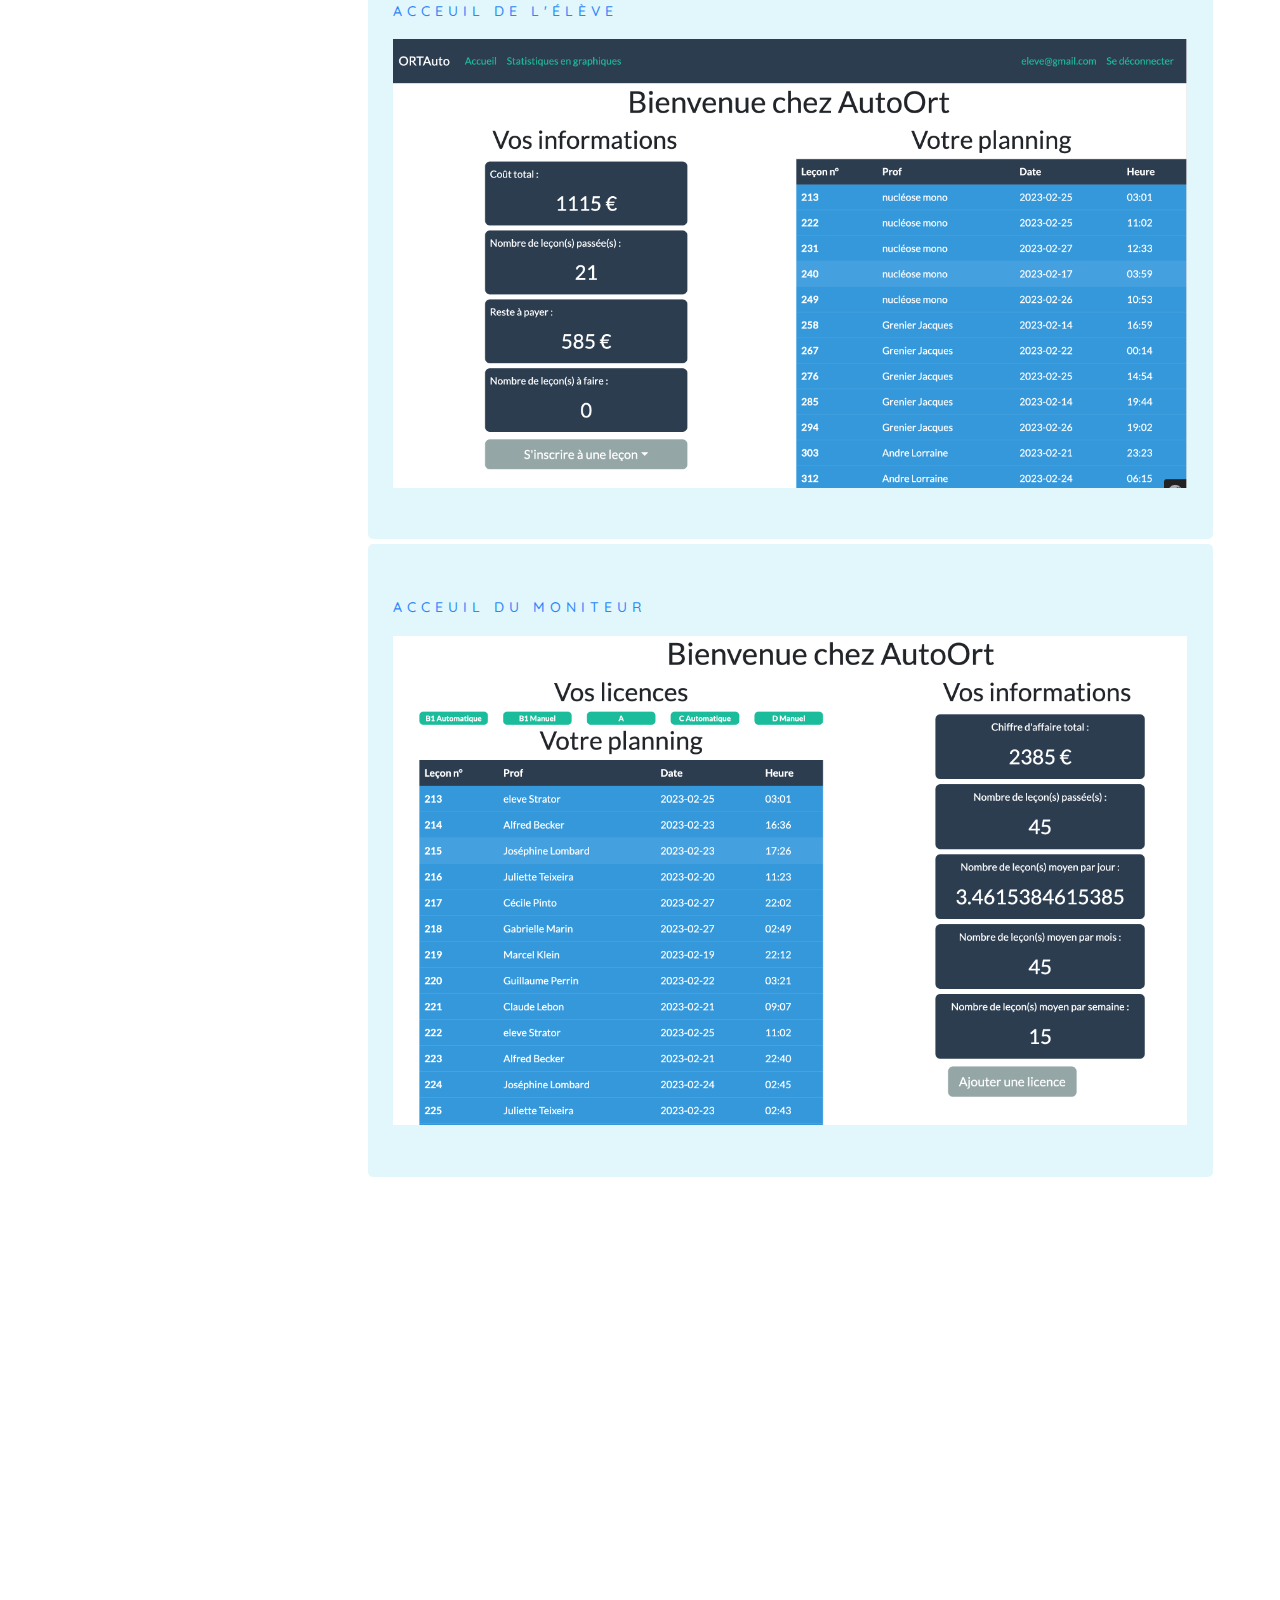
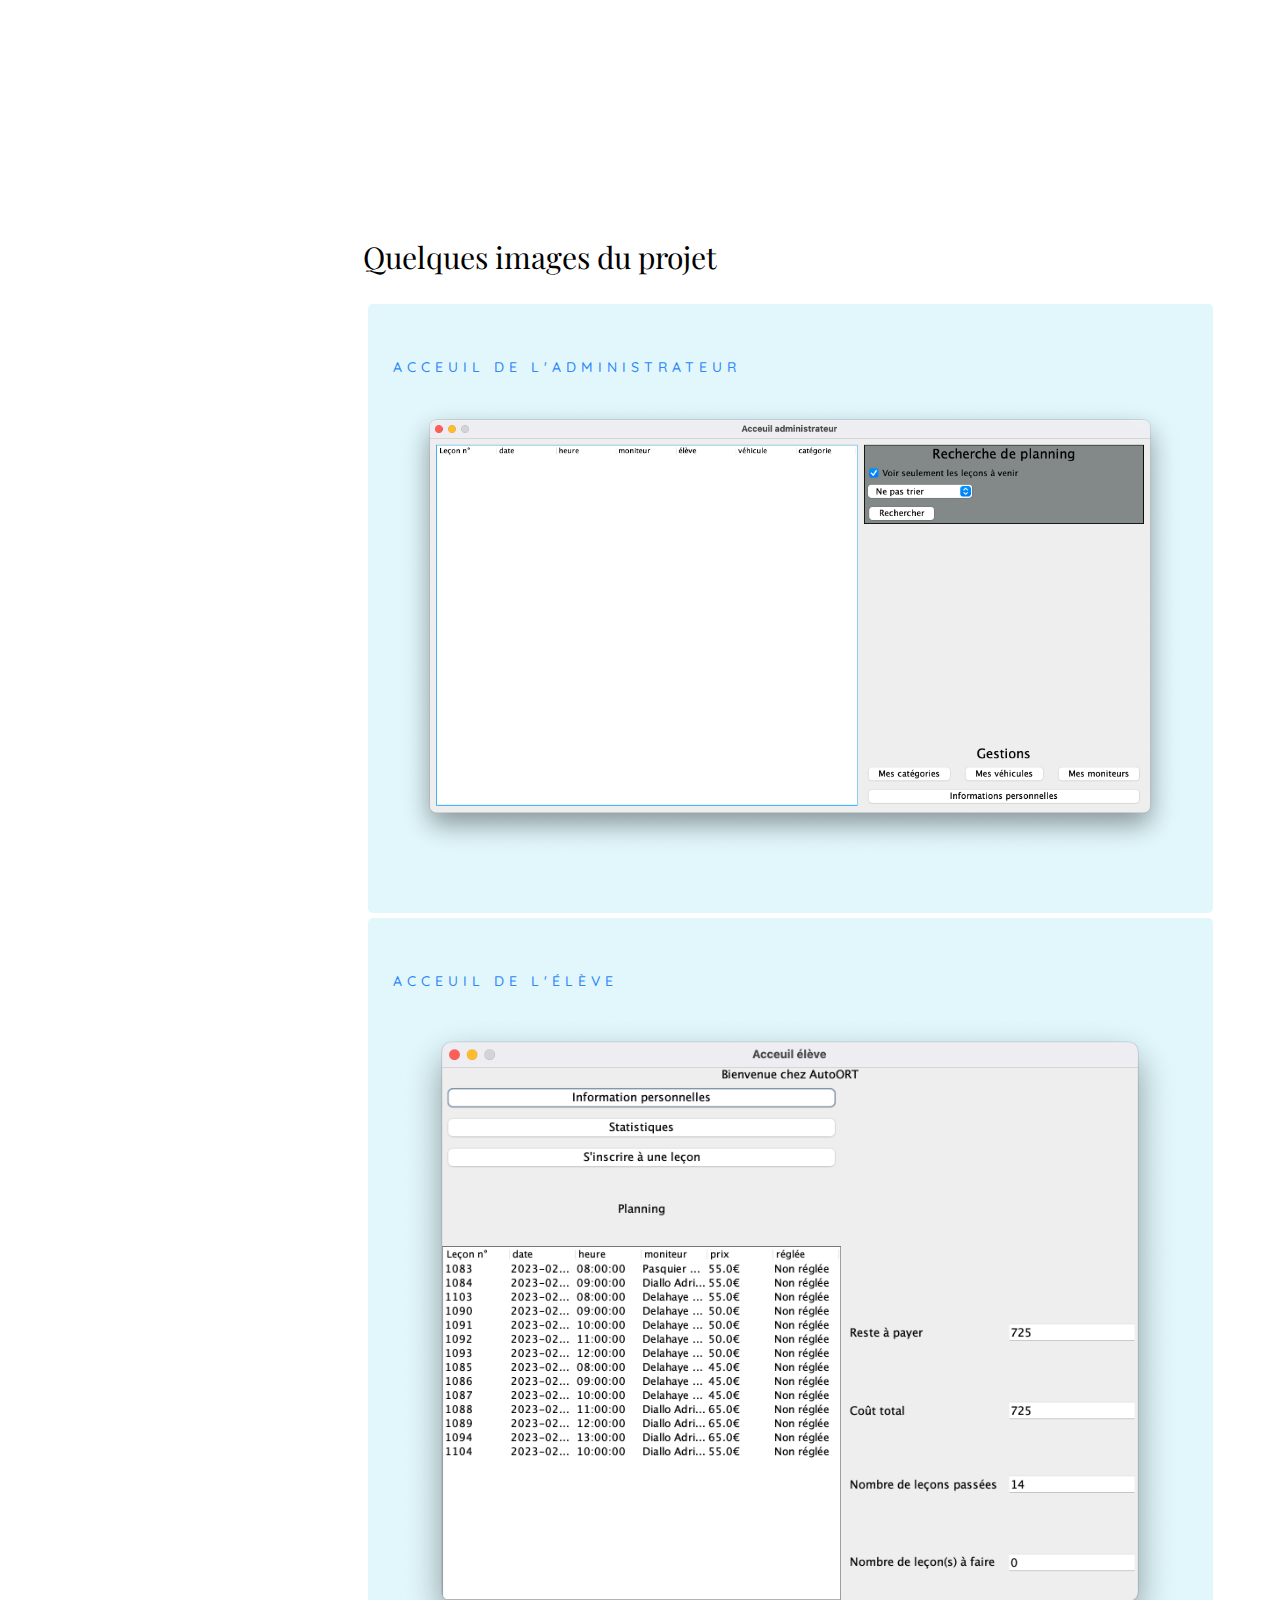
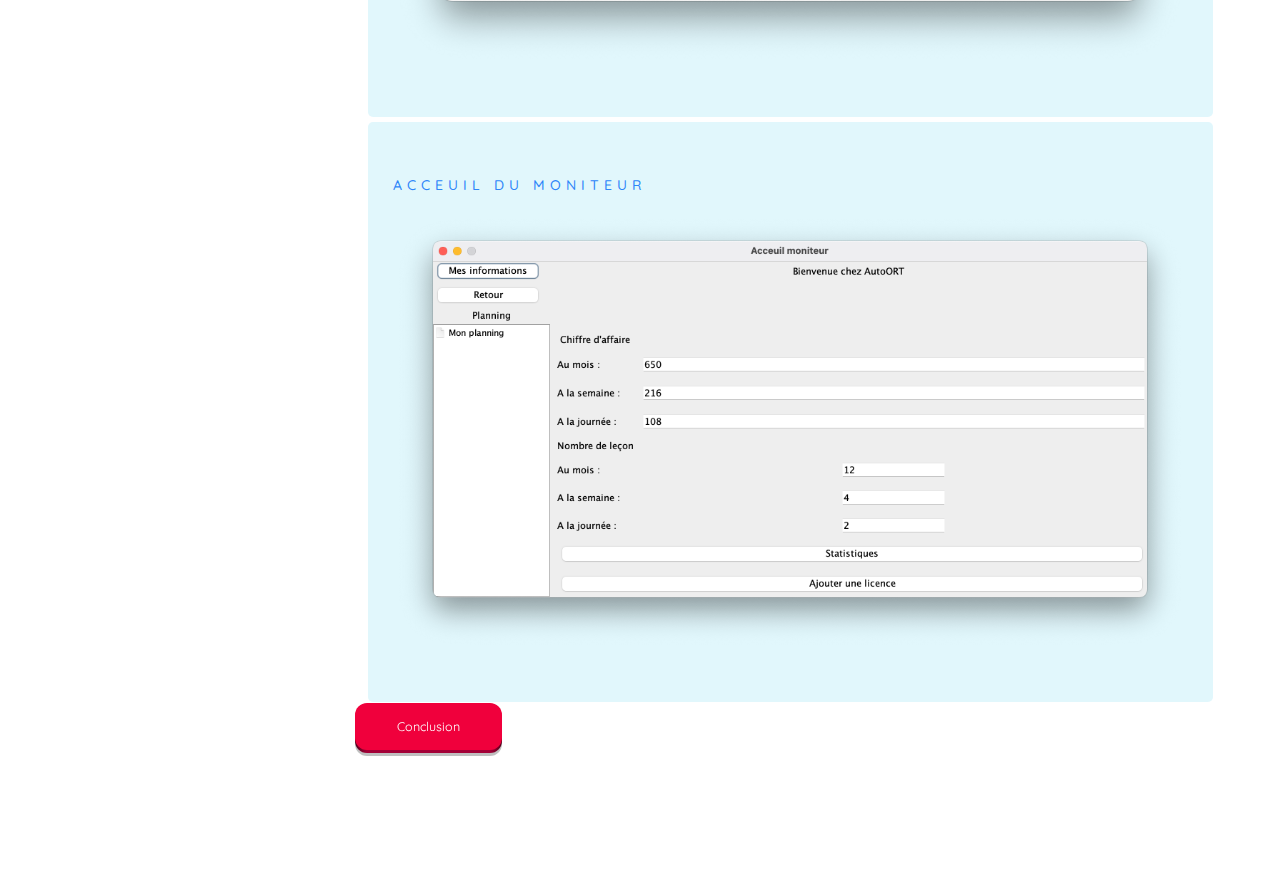
==== commit ec4798df: "btn" ====
--- a/portfolio.html
+++ b/portfolio.html
@@ -522,8 +522,18 @@
                     </div>
                 </div>
 
+                <a href="./index.html#conclusion">
+                    <button class="button-82-pushable" role="button">
+                    <span class="button-82-shadow"></span>
+                    <span class="button-82-edge"></span>
+                    <span class="button-82-front text">
+                      Conclusion
+                    </span>
+                  </button>
+                </a>
 
             </section>
+            
 
     </div><!-- end:colorlib-main -->
 </div><!-- end:container-wrap -->
--- a/css/style.css
+++ b/css/style.css
@@ -1449,3 +1449,109 @@
   padding-left: 20px;
   padding-right: 20px;
 }
+
+
+
+/* CSS */
+.button-82-pushable {
+  position: relative;
+  border: none;
+  background: transparent;
+  padding: 0;
+  cursor: pointer;
+  outline-offset: 4px;
+  transition: filter 250ms;
+  user-select: none;
+  -webkit-user-select: none;
+  touch-action: manipulation;
+}
+
+.button-82-shadow {
+  position: absolute;
+  top: 0;
+  left: 0;
+  width: 100%;
+  height: 100%;
+  border-radius: 12px;
+  background: hsl(0deg 0% 0% / 0.25);
+  will-change: transform;
+  transform: translateY(2px);
+  transition:
+    transform
+    600ms
+    cubic-bezier(.3, .7, .4, 1);
+}
+
+.button-82-edge {
+  position: absolute;
+  top: 0;
+  left: 0;
+  width: 100%;
+  height: 100%;
+  border-radius: 12px;
+  background: linear-gradient(
+    to left,
+    hsl(340deg 100% 16%) 0%,
+    hsl(340deg 100% 32%) 8%,
+    hsl(340deg 100% 32%) 92%,
+    hsl(340deg 100% 16%) 100%
+  );
+}
+
+.button-82-front {
+  display: block;
+  position: relative;
+  padding: 12px 27px;
+  border-radius: 12px;
+  font-size: 1.1rem;
+  color: white;
+  background: hsl(345deg 100% 47%);
+  will-change: transform;
+  transform: translateY(-4px);
+  transition:
+    transform
+    600ms
+    cubic-bezier(.3, .7, .4, 1);
+}
+
+@media (min-width: 768px) {
+  .button-82-front {
+    font-size: 1.25rem;
+    padding: 12px 42px;
+  }
+}
+
+.button-82-pushable:hover {
+  filter: brightness(110%);
+  -webkit-filter: brightness(110%);
+}
+
+.button-82-pushable:hover .button-82-front {
+  transform: translateY(-6px);
+  transition:
+    transform
+    250ms
+    cubic-bezier(.3, .7, .4, 1.5);
+}
+
+.button-82-pushable:active .button-82-front {
+  transform: translateY(-2px);
+  transition: transform 34ms;
+}
+
+.button-82-pushable:hover .button-82-shadow {
+  transform: translateY(4px);
+  transition:
+    transform
+    250ms
+    cubic-bezier(.3, .7, .4, 1.5);
+}
+
+.button-82-pushable:active .button-82-shadow {
+  transform: translateY(1px);
+  transition: transform 34ms;
+}
+
+.button-82-pushable:focus:not(:focus-visible) {
+  outline: none;
+}